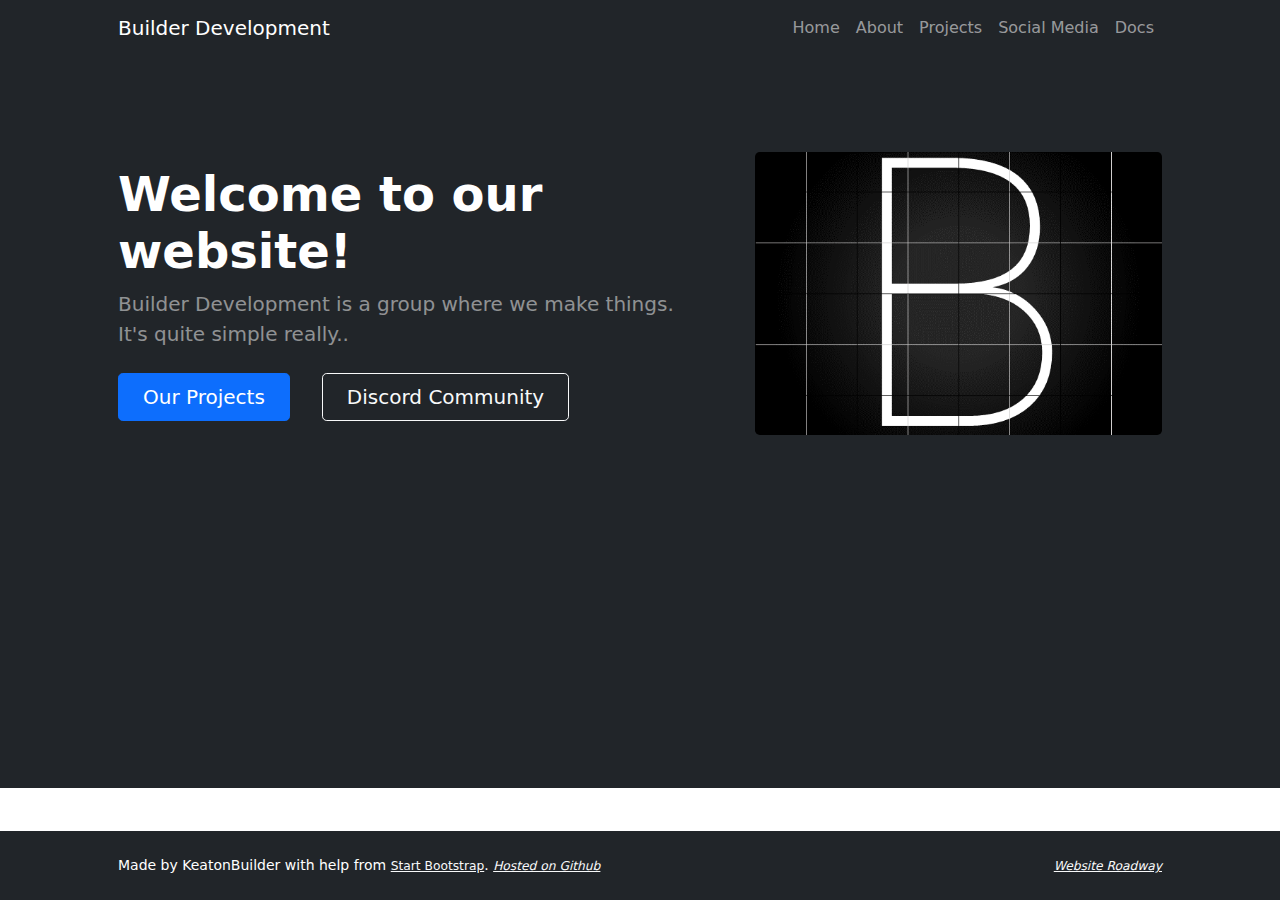
==== index.html @ 9dce8dc2 "Oh boy! So much change!" ====
<!DOCTYPE html>
<html lang="en">
    <head>
        <meta charset="utf-8" />
        <meta name="viewport" content="width=device-width, initial-scale=1, shrink-to-fit=no" />
        <meta name="description" content="" />
        <meta name="author" content="" />
        <title>Builder Development - Home</title>
        <!-- Favicon-->
        <link rel="icon" type="image/x-icon" href="assets/favicon.ico" />
        <!-- Bootstrap icons-->
        <link href="https://cdn.jsdelivr.net/npm/bootstrap-icons@1.5.0/font/bootstrap-icons.css" rel="stylesheet" />
        <!-- Core theme CSS (includes Bootstrap)-->
        <link href="css/styles.css" rel="stylesheet" />
    </head>
    <body class="d-flex flex-column h-100">
        <main class="flex-shrink-0">
            <!-- Navigation-->
            <nav class="navbar navbar-expand-lg navbar-dark bg-dark">
                <div class="container px-5">
                    <a class="navbar-brand" href="index.html">Builder Development</a>
                    <button class="navbar-toggler" type="button" data-bs-toggle="collapse" data-bs-target="#navbarSupportedContent" aria-controls="navbarSupportedContent" aria-expanded="false" aria-label="Toggle navigation"><span class="navbar-toggler-icon"></span></button>
                    <div class="collapse navbar-collapse" id="navbarSupportedContent">
                        <ul class="navbar-nav ms-auto mb-2 mb-lg-0">
                            <li class="nav-item"><a class="nav-link" href="index.html">Home</a></li>
                            <li class="nav-item"><a class="nav-link" href="about.html">About</a></li>
                            <li class="nav-item"><a class="nav-link" href="projects.html">Projects</a></li>
                            <li class="nav-item"><a class="nav-link" href="socials.html"> Social Media</a></li>
                            <li class="nav-item"><a class="nav-link" href="https://keaton-builder.gitbook.io/builder-development/">Docs</a></li>
                        </ul>
                    </div>
                </div>
            </nav>
            <!-- Header-->
            <header class="bg-dark py-5">
                <div class="container px-5">
                    <div class="row gx-5 align-items-center justify-content-center">
                        <div class="col-lg-8 col-xl-7 col-xxl-6">
                            <div class="my-5 text-center text-xl-start">
                                <h1 class="display-5 fw-bolder text-white mb-2">Welcome to our website!</h1>
                                <p class="lead fw-normal text-white-50 mb-4">Builder Development is a group where we make things. It's quite simple really..</p>
                                <div class="d-grid gap-3 d-sm-flex justify-content-sm-center justify-content-xl-start">
                                    <a class="btn btn-primary btn-lg px-4 me-sm-3" href="projects.html">Our Projects</a>
                                    <a class="btn btn-outline-light btn-lg px-4" href="https://discord.gg/QWWRSnJWrY">Discord Community</a>
                                </div>
                            </div>
                        </div>
                        <div class="col-xl-5 col-xxl-6 d-none d-xl-block text-center"><img class="img-fluid rounded-3 my-5" src="assets/logo-v2-600x400.png" alt="..." /></div>
                    </div>
                </div>
            </header>
        </main>
        <div class="bg-dark py-5">
            <h1 style="text-align: center;"class="display-5 fw-bolder mb-2">Hello!</h1>
        </div>
        <div class="bg-dark">
            <h1>Hi!</h1>
            <p>You found me!</p>
        </div>
        <!-- Footer-->
        <footer class="bg-dark py-4 mt-auto">
            <div class="container px-5">
                <div class="row align-items-center justify-content-between flex-column flex-sm-row">
                    <div class="col-auto"><div class="small m-0 text-white">Made by KeatonBuilder with help from <a class="link-light small" href="https://startbootstrap.com/">Start Bootstrap</a>. <a class="link-light small" href="https://github.com/builderdevelopment/bdevweb"><i>Hosted on Github</i></a></div></div>
                    <div class="col-auto"><div class="small m-0 text-white"><i><a class="link-light small" href="tree.html">Website Roadway</a></i></div></div>
                </div>
            </div>
        </footer>
        <!-- Bootstrap core JS-->
        <script src="https://cdn.jsdelivr.net/npm/bootstrap@5.1.3/dist/js/bootstrap.bundle.min.js"></script>
        <!-- Core theme JS-->
        <script src="js/scripts.js"></script>
    </body>
</html>
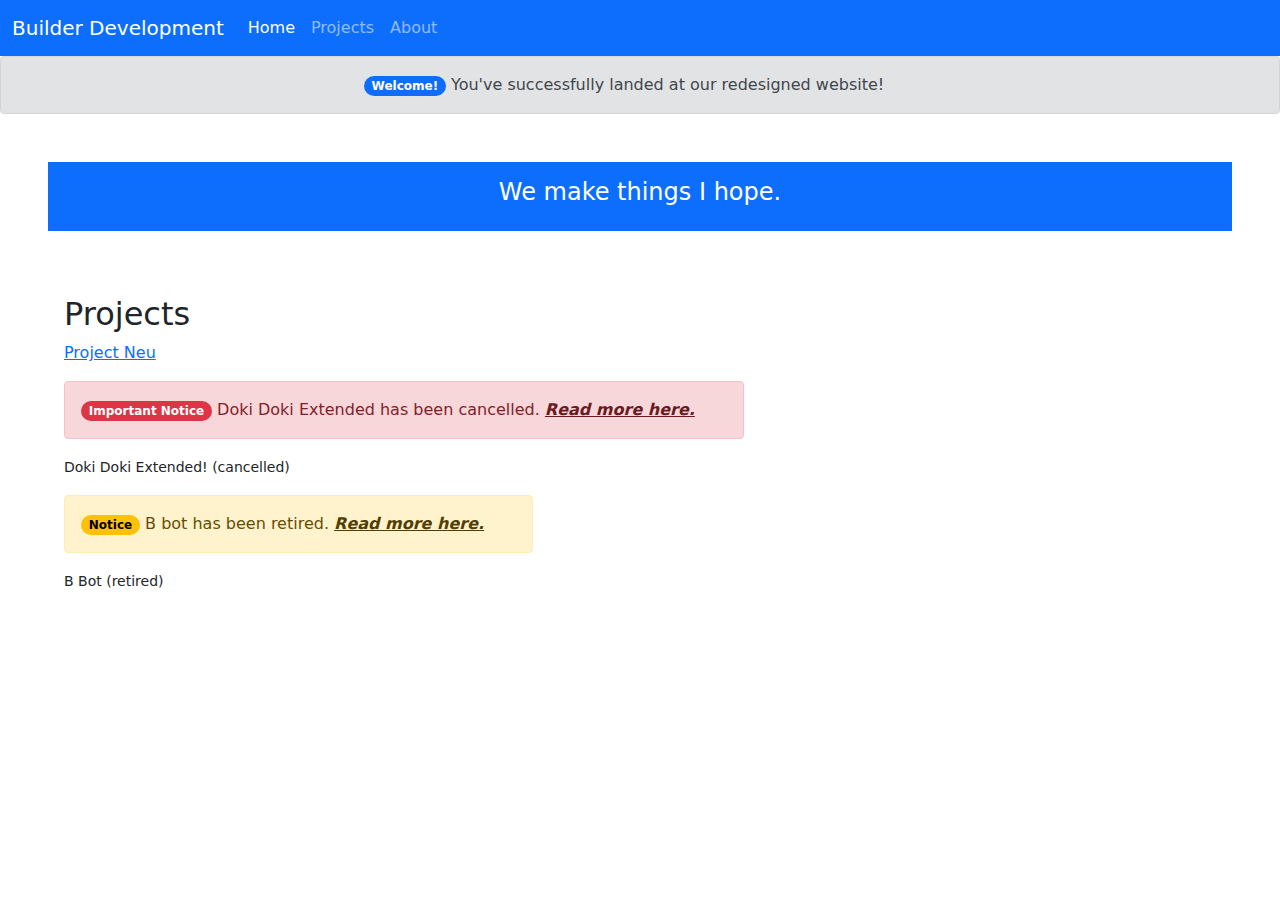
==== commit e4dd1c1c: "Move back to main branch" ====
--- a/index.html
+++ b/index.html
@@ -1,74 +1,59 @@
-<!DOCTYPE html>
-<html lang="en">
-    <head>
-        <meta charset="utf-8" />
-        <meta name="viewport" content="width=device-width, initial-scale=1, shrink-to-fit=no" />
-        <meta name="description" content="" />
-        <meta name="author" content="" />
-        <title>Builder Development - Home</title>
-        <!-- Favicon-->
-        <link rel="icon" type="image/x-icon" href="assets/favicon.ico" />
-        <!-- Bootstrap icons-->
-        <link href="https://cdn.jsdelivr.net/npm/bootstrap-icons@1.5.0/font/bootstrap-icons.css" rel="stylesheet" />
-        <!-- Core theme CSS (includes Bootstrap)-->
-        <link href="css/styles.css" rel="stylesheet" />
-    </head>
-    <body class="d-flex flex-column h-100">
-        <main class="flex-shrink-0">
-            <!-- Navigation-->
-            <nav class="navbar navbar-expand-lg navbar-dark bg-dark">
-                <div class="container px-5">
-                    <a class="navbar-brand" href="index.html">Builder Development</a>
-                    <button class="navbar-toggler" type="button" data-bs-toggle="collapse" data-bs-target="#navbarSupportedContent" aria-controls="navbarSupportedContent" aria-expanded="false" aria-label="Toggle navigation"><span class="navbar-toggler-icon"></span></button>
-                    <div class="collapse navbar-collapse" id="navbarSupportedContent">
-                        <ul class="navbar-nav ms-auto mb-2 mb-lg-0">
-                            <li class="nav-item"><a class="nav-link" href="index.html">Home</a></li>
-                            <li class="nav-item"><a class="nav-link" href="about.html">About</a></li>
-                            <li class="nav-item"><a class="nav-link" href="projects.html">Projects</a></li>
-                            <li class="nav-item"><a class="nav-link" href="socials.html"> Social Media</a></li>
-                            <li class="nav-item"><a class="nav-link" href="https://keaton-builder.gitbook.io/builder-development/">Docs</a></li>
-                        </ul>
-                    </div>
-                </div>
-            </nav>
-            <!-- Header-->
-            <header class="bg-dark py-5">
-                <div class="container px-5">
-                    <div class="row gx-5 align-items-center justify-content-center">
-                        <div class="col-lg-8 col-xl-7 col-xxl-6">
-                            <div class="my-5 text-center text-xl-start">
-                                <h1 class="display-5 fw-bolder text-white mb-2">Welcome to our website!</h1>
-                                <p class="lead fw-normal text-white-50 mb-4">Builder Development is a group where we make things. It's quite simple really..</p>
-                                <div class="d-grid gap-3 d-sm-flex justify-content-sm-center justify-content-xl-start">
-                                    <a class="btn btn-primary btn-lg px-4 me-sm-3" href="projects.html">Our Projects</a>
-                                    <a class="btn btn-outline-light btn-lg px-4" href="https://discord.gg/QWWRSnJWrY">Discord Community</a>
-                                </div>
-                            </div>
-                        </div>
-                        <div class="col-xl-5 col-xxl-6 d-none d-xl-block text-center"><img class="img-fluid rounded-3 my-5" src="assets/logo-v2-600x400.png" alt="..." /></div>
-                    </div>
-                </div>
-            </header>
-        </main>
-        <div class="bg-dark py-5">
-            <h1 style="text-align: center;"class="display-5 fw-bolder mb-2">Hello!</h1>
-        </div>
-        <div class="bg-dark">
-            <h1>Hi!</h1>
-            <p>You found me!</p>
-        </div>
-        <!-- Footer-->
-        <footer class="bg-dark py-4 mt-auto">
-            <div class="container px-5">
-                <div class="row align-items-center justify-content-between flex-column flex-sm-row">
-                    <div class="col-auto"><div class="small m-0 text-white">Made by KeatonBuilder with help from <a class="link-light small" href="https://startbootstrap.com/">Start Bootstrap</a>. <a class="link-light small" href="https://github.com/builderdevelopment/bdevweb"><i>Hosted on Github</i></a></div></div>
-                    <div class="col-auto"><div class="small m-0 text-white"><i><a class="link-light small" href="tree.html">Website Roadway</a></i></div></div>
-                </div>
-            </div>
-        </footer>
-        <!-- Bootstrap core JS-->
-        <script src="https://cdn.jsdelivr.net/npm/bootstrap@5.1.3/dist/js/bootstrap.bundle.min.js"></script>
-        <!-- Core theme JS-->
-        <script src="js/scripts.js"></script>
-    </body>
-</html>
+<!DOCTYPE html>
+<html>
+    <head>
+        <!-- Bootsrap theme from https://bootswatch.com/ -->
+        <link href="extra-files/sheet.css" rel="stylesheet">
+        <link rel="icon" type="image/x-icon" href="assets/Light BG, without grid.PNG">
+        <title>Home - Builder Development</title>
+    </head>
+    <nav class="navbar navbar-expand-lg navbar-dark bg-primary">
+        <div class="container-fluid">
+          <a class="navbar-brand" href="index.html">Builder Development</a>
+          <button class="navbar-toggler" type="button" data-bs-toggle="collapse" data-bs-target="#navbarColor01" aria-controls="navbarColor01" aria-expanded="false" aria-label="Toggle navigation">
+            <span class="navbar-toggler-icon"></span>
+          </button>
+      
+          <div class="collapse navbar-collapse" id="navbarColor01">
+            <ul class="navbar-nav me-auto">
+              <li class="nav-item">
+                <a class="nav-link active" href="index.html">Home
+                  <span class="visually-hidden">(current)</span>
+                </a>
+              </li>
+              <li class="nav-item">
+                <a class="nav-link" href="projects.html">Projects</a>
+              </li>
+              <li class="nav-item">
+                <a class="nav-link" href="about.html">About</a>
+              </li>
+            </ul>
+          </div>
+        </div>
+      </nav>
+      <div class="alert alert-dismissible alert-secondary" style="text-align: center;">
+        <span class="badge rounded-pill bg-primary">Welcome!</span>
+        You've successfully landed at our redesigned website!
+      </div>
+      <header>
+        <div class="text-white bg-primary m-5" style="text-align: center;">
+          <div class="card-body">
+            <h4 class="card-title">We make things I hope.</h4>
+          </div>
+      </header>
+      <main>
+        <div style="margin: 5%;">
+          <h2>Projects</h2>
+          <p><a href="projects.html#neu">Project Neu</a></p>
+          <div class="alert alert-dismissible alert-danger" style="text-align: left; max-width: fit-content;">
+            <span class="badge rounded-pill bg-danger">Important Notice</span>
+            Doki Doki Extended has been cancelled. <i><a href="projects.html#dde-cancellation" class="alert-link">Read more here.</a></i>
+          </div>
+          <p><small>Doki Doki Extended! (cancelled)</small></p>
+          <div class="alert alert-dismissible alert-warning" style="text-align: left; max-width: fit-content;">
+            <span class="badge rounded-pill bg-warning" style="color: black;">Notice</span>
+            B bot has been retired. <i><a href="projects.html#bbot-retirement" class="alert-link">Read more here.</a></i>
+          </div>
+          <p><small>B Bot (retired)</small></p>
+        </div>
+      </main>
+</html>--- a/extra-files/sheet.css
+++ b/extra-files/sheet.css
@@ -0,0 +1,11310 @@
+@charset "UTF-8";
+:root {
+  --bs-blue: #0d6efd;
+  --bs-indigo: #6610f2;
+  --bs-purple: #6f42c1;
+  --bs-pink: #d63384;
+  --bs-red: #dc3545;
+  --bs-orange: #fd7e14;
+  --bs-yellow: #ffc107;
+  --bs-green: #198754;
+  --bs-teal: #20c997;
+  --bs-cyan: #0dcaf0;
+  --bs-white: #fff;
+  --bs-gray: #6c757d;
+  --bs-gray-dark: #343a40;
+  --bs-gray-100: #f8f9fa;
+  --bs-gray-200: #e9ecef;
+  --bs-gray-300: #dee2e6;
+  --bs-gray-400: #ced4da;
+  --bs-gray-500: #adb5bd;
+  --bs-gray-600: #6c757d;
+  --bs-gray-700: #495057;
+  --bs-gray-800: #343a40;
+  --bs-gray-900: #212529;
+  --bs-primary: #0d6efd;
+  --bs-secondary: #6c757d;
+  --bs-success: #198754;
+  --bs-info: #0dcaf0;
+  --bs-warning: #ffc107;
+  --bs-danger: #dc3545;
+  --bs-light: #f8f9fa;
+  --bs-dark: #212529;
+  --bs-primary-rgb: 13, 110, 253;
+  --bs-secondary-rgb: 108, 117, 125;
+  --bs-success-rgb: 25, 135, 84;
+  --bs-info-rgb: 13, 202, 240;
+  --bs-warning-rgb: 255, 193, 7;
+  --bs-danger-rgb: 220, 53, 69;
+  --bs-light-rgb: 248, 249, 250;
+  --bs-dark-rgb: 33, 37, 41;
+  --bs-white-rgb: 255, 255, 255;
+  --bs-black-rgb: 0, 0, 0;
+  --bs-body-color-rgb: 33, 37, 41;
+  --bs-body-bg-rgb: 255, 255, 255;
+  --bs-font-sans-serif: system-ui, -apple-system, "Segoe UI", Roboto, "Helvetica Neue", Arial, "Noto Sans", "Liberation Sans", sans-serif, "Apple Color Emoji", "Segoe UI Emoji", "Segoe UI Symbol", "Noto Color Emoji";
+  --bs-font-monospace: SFMono-Regular, Menlo, Monaco, Consolas, "Liberation Mono", "Courier New", monospace;
+  --bs-gradient: linear-gradient(180deg, rgba(255, 255, 255, 0.15), rgba(255, 255, 255, 0));
+  --bs-body-font-family: var(--bs-font-sans-serif);
+  --bs-body-font-size: 1rem;
+  --bs-body-font-weight: 400;
+  --bs-body-line-height: 1.5;
+  --bs-body-color: #212529;
+  --bs-body-bg: #fff;
+  --bs-rbx: #00a2ff;
+}
+
+*,
+*::before,
+*::after {
+  box-sizing: border-box;
+}
+
+@media (prefers-reduced-motion: no-preference) {
+  :root {
+    scroll-behavior: smooth;
+  }
+}
+
+body {
+  margin: 0;
+  font-family: var(--bs-body-font-family);
+  font-size: var(--bs-body-font-size);
+  font-weight: var(--bs-body-font-weight);
+  line-height: var(--bs-body-line-height);
+  color: var(--bs-body-color);
+  text-align: var(--bs-body-text-align);
+  background-color: var(--bs-body-bg);
+  -webkit-text-size-adjust: 100%;
+  -webkit-tap-highlight-color: rgba(0, 0, 0, 0);
+}
+
+hr {
+  margin: 1rem 0;
+  color: inherit;
+  background-color: currentColor;
+  border: 0;
+  opacity: 0.25;
+}
+
+hr:not([size]) {
+  height: 1px;
+}
+
+h6, .h6, h5, .h5, h4, .h4, h3, .h3, h2, .h2, h1, .h1 {
+  margin-top: 0;
+  margin-bottom: 0.5rem;
+  font-weight: 500;
+  line-height: 1.2;
+}
+
+h1, .h1 {
+  font-size: calc(1.375rem + 1.5vw);
+}
+@media (min-width: 1200px) {
+  h1, .h1 {
+    font-size: 2.5rem;
+  }
+}
+
+h2, .h2 {
+  font-size: calc(1.325rem + 0.9vw);
+}
+@media (min-width: 1200px) {
+  h2, .h2 {
+    font-size: 2rem;
+  }
+}
+
+h3, .h3 {
+  font-size: calc(1.3rem + 0.6vw);
+}
+@media (min-width: 1200px) {
+  h3, .h3 {
+    font-size: 1.75rem;
+  }
+}
+
+h4, .h4 {
+  font-size: calc(1.275rem + 0.3vw);
+}
+@media (min-width: 1200px) {
+  h4, .h4 {
+    font-size: 1.5rem;
+  }
+}
+
+h5, .h5 {
+  font-size: 1.25rem;
+}
+
+h6, .h6 {
+  font-size: 1rem;
+}
+
+p {
+  margin-top: 0;
+  margin-bottom: 1rem;
+}
+
+abbr[title],
+abbr[data-bs-original-title] {
+  -webkit-text-decoration: underline dotted;
+          text-decoration: underline dotted;
+  cursor: help;
+  -webkit-text-decoration-skip-ink: none;
+          text-decoration-skip-ink: none;
+}
+
+address {
+  margin-bottom: 1rem;
+  font-style: normal;
+  line-height: inherit;
+}
+
+ol,
+ul {
+  padding-left: 2rem;
+}
+
+ol,
+ul,
+dl {
+  margin-top: 0;
+  margin-bottom: 1rem;
+}
+
+ol ol,
+ul ul,
+ol ul,
+ul ol {
+  margin-bottom: 0;
+}
+
+dt {
+  font-weight: 700;
+}
+
+dd {
+  margin-bottom: 0.5rem;
+  margin-left: 0;
+}
+
+blockquote {
+  margin: 0 0 1rem;
+}
+
+b,
+strong {
+  font-weight: bolder;
+}
+
+small, .small {
+  font-size: 0.875em;
+}
+
+mark, .mark {
+  padding: 0.2em;
+  background-color: #fcf8e3;
+}
+
+sub,
+sup {
+  position: relative;
+  font-size: 0.75em;
+  line-height: 0;
+  vertical-align: baseline;
+}
+
+sub {
+  bottom: -0.25em;
+}
+
+sup {
+  top: -0.5em;
+}
+
+a {
+  color: #0d6efd;
+  text-decoration: underline;
+}
+a:hover {
+  color: #0a58ca;
+}
+
+a:not([href]):not([class]), a:not([href]):not([class]):hover {
+  color: inherit;
+  text-decoration: none;
+}
+
+pre,
+code,
+kbd,
+samp {
+  font-family: var(--bs-font-monospace);
+  font-size: 1em;
+  direction: ltr /* rtl:ignore */;
+  unicode-bidi: bidi-override;
+}
+
+pre {
+  display: block;
+  margin-top: 0;
+  margin-bottom: 1rem;
+  overflow: auto;
+  font-size: 0.875em;
+}
+pre code {
+  font-size: inherit;
+  color: inherit;
+  word-break: normal;
+}
+
+code {
+  font-size: 0.875em;
+  color: #d63384;
+  word-wrap: break-word;
+}
+a > code {
+  color: inherit;
+}
+
+kbd {
+  padding: 0.2rem 0.4rem;
+  font-size: 0.875em;
+  color: #fff;
+  background-color: #212529;
+  border-radius: 0.2rem;
+}
+kbd kbd {
+  padding: 0;
+  font-size: 1em;
+  font-weight: 700;
+}
+
+figure {
+  margin: 0 0 1rem;
+}
+
+img,
+svg {
+  vertical-align: middle;
+}
+
+table {
+  caption-side: bottom;
+  border-collapse: collapse;
+}
+
+caption {
+  padding-top: 0.5rem;
+  padding-bottom: 0.5rem;
+  color: #6c757d;
+  text-align: left;
+}
+
+th {
+  text-align: inherit;
+  text-align: -webkit-match-parent;
+}
+
+thead,
+tbody,
+tfoot,
+tr,
+td,
+th {
+  border-color: inherit;
+  border-style: solid;
+  border-width: 0;
+}
+
+label {
+  display: inline-block;
+}
+
+button {
+  border-radius: 0;
+}
+
+button:focus:not(:focus-visible) {
+  outline: 0;
+}
+
+input,
+button,
+select,
+optgroup,
+textarea {
+  margin: 0;
+  font-family: inherit;
+  font-size: inherit;
+  line-height: inherit;
+}
+
+button,
+select {
+  text-transform: none;
+}
+
+[role=button] {
+  cursor: pointer;
+}
+
+select {
+  word-wrap: normal;
+}
+select:disabled {
+  opacity: 1;
+}
+
+[list]::-webkit-calendar-picker-indicator {
+  display: none;
+}
+
+button,
+[type=button],
+[type=reset],
+[type=submit] {
+  -webkit-appearance: button;
+}
+button:not(:disabled),
+[type=button]:not(:disabled),
+[type=reset]:not(:disabled),
+[type=submit]:not(:disabled) {
+  cursor: pointer;
+}
+
+::-moz-focus-inner {
+  padding: 0;
+  border-style: none;
+}
+
+textarea {
+  resize: vertical;
+}
+
+fieldset {
+  min-width: 0;
+  padding: 0;
+  margin: 0;
+  border: 0;
+}
+
+legend {
+  float: left;
+  width: 100%;
+  padding: 0;
+  margin-bottom: 0.5rem;
+  font-size: calc(1.275rem + 0.3vw);
+  line-height: inherit;
+}
+@media (min-width: 1200px) {
+  legend {
+    font-size: 1.5rem;
+  }
+}
+legend + * {
+  clear: left;
+}
+
+::-webkit-datetime-edit-fields-wrapper,
+::-webkit-datetime-edit-text,
+::-webkit-datetime-edit-minute,
+::-webkit-datetime-edit-hour-field,
+::-webkit-datetime-edit-day-field,
+::-webkit-datetime-edit-month-field,
+::-webkit-datetime-edit-year-field {
+  padding: 0;
+}
+
+::-webkit-inner-spin-button {
+  height: auto;
+}
+
+[type=search] {
+  outline-offset: -2px;
+  -webkit-appearance: textfield;
+}
+
+/* rtl:raw:
+[type="tel"],
+[type="url"],
+[type="email"],
+[type="number"] {
+  direction: ltr;
+}
+*/
+::-webkit-search-decoration {
+  -webkit-appearance: none;
+}
+
+::-webkit-color-swatch-wrapper {
+  padding: 0;
+}
+
+::-webkit-file-upload-button {
+  font: inherit;
+}
+
+::file-selector-button {
+  font: inherit;
+}
+
+::-webkit-file-upload-button {
+  font: inherit;
+  -webkit-appearance: button;
+}
+
+output {
+  display: inline-block;
+}
+
+iframe {
+  border: 0;
+}
+
+summary {
+  display: list-item;
+  cursor: pointer;
+}
+
+progress {
+  vertical-align: baseline;
+}
+
+[hidden] {
+  display: none !important;
+}
+
+.lead {
+  font-size: 1.25rem;
+  font-weight: 300;
+}
+
+.display-1 {
+  font-size: calc(1.625rem + 4.5vw);
+  font-weight: 300;
+  line-height: 1.2;
+}
+@media (min-width: 1200px) {
+  .display-1 {
+    font-size: 5rem;
+  }
+}
+
+.display-2 {
+  font-size: calc(1.575rem + 3.9vw);
+  font-weight: 300;
+  line-height: 1.2;
+}
+@media (min-width: 1200px) {
+  .display-2 {
+    font-size: 4.5rem;
+  }
+}
+
+.display-3 {
+  font-size: calc(1.525rem + 3.3vw);
+  font-weight: 300;
+  line-height: 1.2;
+}
+@media (min-width: 1200px) {
+  .display-3 {
+    font-size: 4rem;
+  }
+}
+
+.display-4 {
+  font-size: calc(1.475rem + 2.7vw);
+  font-weight: 300;
+  line-height: 1.2;
+}
+@media (min-width: 1200px) {
+  .display-4 {
+    font-size: 3.5rem;
+  }
+}
+
+.display-5 {
+  font-size: calc(1.425rem + 2.1vw);
+  font-weight: 300;
+  line-height: 1.2;
+}
+@media (min-width: 1200px) {
+  .display-5 {
+    font-size: 3rem;
+  }
+}
+
+.display-6 {
+  font-size: calc(1.375rem + 1.5vw);
+  font-weight: 300;
+  line-height: 1.2;
+}
+@media (min-width: 1200px) {
+  .display-6 {
+    font-size: 2.5rem;
+  }
+}
+
+.list-unstyled {
+  padding-left: 0;
+  list-style: none;
+}
+
+.list-inline {
+  padding-left: 0;
+  list-style: none;
+}
+
+.list-inline-item {
+  display: inline-block;
+}
+.list-inline-item:not(:last-child) {
+  margin-right: 0.5rem;
+}
+
+.initialism {
+  font-size: 0.875em;
+  text-transform: uppercase;
+}
+
+.blockquote {
+  margin-bottom: 1rem;
+  font-size: 1.25rem;
+}
+.blockquote > :last-child {
+  margin-bottom: 0;
+}
+
+.blockquote-footer {
+  margin-top: -1rem;
+  margin-bottom: 1rem;
+  font-size: 0.875em;
+  color: #6c757d;
+}
+.blockquote-footer::before {
+  content: "— ";
+}
+
+.img-fluid {
+  max-width: 100%;
+  height: auto;
+}
+
+.img-thumbnail {
+  padding: 0.25rem;
+  background-color: #fff;
+  border: 1px solid #dee2e6;
+  border-radius: 0.25rem;
+  max-width: 100%;
+  height: auto;
+}
+
+.figure {
+  display: inline-block;
+}
+
+.figure-img {
+  margin-bottom: 0.5rem;
+  line-height: 1;
+}
+
+.figure-caption {
+  font-size: 0.875em;
+  color: #6c757d;
+}
+
+.container,
+.container-fluid,
+.container-xxl,
+.container-xl,
+.container-lg,
+.container-md,
+.container-sm {
+  width: 100%;
+  padding-right: var(--bs-gutter-x, 0.75rem);
+  padding-left: var(--bs-gutter-x, 0.75rem);
+  margin-right: auto;
+  margin-left: auto;
+}
+
+@media (min-width: 576px) {
+  .container-sm, .container {
+    max-width: 540px;
+  }
+}
+@media (min-width: 768px) {
+  .container-md, .container-sm, .container {
+    max-width: 720px;
+  }
+}
+@media (min-width: 992px) {
+  .container-lg, .container-md, .container-sm, .container {
+    max-width: 960px;
+  }
+}
+@media (min-width: 1200px) {
+  .container-xl, .container-lg, .container-md, .container-sm, .container {
+    max-width: 1140px;
+  }
+}
+@media (min-width: 1400px) {
+  .container-xxl, .container-xl, .container-lg, .container-md, .container-sm, .container {
+    max-width: 1320px;
+  }
+}
+.row {
+  --bs-gutter-x: 1.5rem;
+  --bs-gutter-y: 0;
+  display: flex;
+  flex-wrap: wrap;
+  margin-top: calc(-1 * var(--bs-gutter-y));
+  margin-right: calc(-0.5 * var(--bs-gutter-x));
+  margin-left: calc(-0.5 * var(--bs-gutter-x));
+}
+.row > * {
+  flex-shrink: 0;
+  width: 100%;
+  max-width: 100%;
+  padding-right: calc(var(--bs-gutter-x) * 0.5);
+  padding-left: calc(var(--bs-gutter-x) * 0.5);
+  margin-top: var(--bs-gutter-y);
+}
+
+.col {
+  flex: 1 0 0%;
+}
+
+.row-cols-auto > * {
+  flex: 0 0 auto;
+  width: auto;
+}
+
+.row-cols-1 > * {
+  flex: 0 0 auto;
+  width: 100%;
+}
+
+.row-cols-2 > * {
+  flex: 0 0 auto;
+  width: 50%;
+}
+
+.row-cols-3 > * {
+  flex: 0 0 auto;
+  width: 33.3333333333%;
+}
+
+.row-cols-4 > * {
+  flex: 0 0 auto;
+  width: 25%;
+}
+
+.row-cols-5 > * {
+  flex: 0 0 auto;
+  width: 20%;
+}
+
+.row-cols-6 > * {
+  flex: 0 0 auto;
+  width: 16.6666666667%;
+}
+
+.col-auto {
+  flex: 0 0 auto;
+  width: auto;
+}
+
+.col-1 {
+  flex: 0 0 auto;
+  width: 8.33333333%;
+}
+
+.col-2 {
+  flex: 0 0 auto;
+  width: 16.66666667%;
+}
+
+.col-3 {
+  flex: 0 0 auto;
+  width: 25%;
+}
+
+.col-4 {
+  flex: 0 0 auto;
+  width: 33.33333333%;
+}
+
+.col-5 {
+  flex: 0 0 auto;
+  width: 41.66666667%;
+}
+
+.col-6 {
+  flex: 0 0 auto;
+  width: 50%;
+}
+
+.col-7 {
+  flex: 0 0 auto;
+  width: 58.33333333%;
+}
+
+.col-8 {
+  flex: 0 0 auto;
+  width: 66.66666667%;
+}
+
+.col-9 {
+  flex: 0 0 auto;
+  width: 75%;
+}
+
+.col-10 {
+  flex: 0 0 auto;
+  width: 83.33333333%;
+}
+
+.col-11 {
+  flex: 0 0 auto;
+  width: 91.66666667%;
+}
+
+.col-12 {
+  flex: 0 0 auto;
+  width: 100%;
+}
+
+.offset-1 {
+  margin-left: 8.33333333%;
+}
+
+.offset-2 {
+  margin-left: 16.66666667%;
+}
+
+.offset-3 {
+  margin-left: 25%;
+}
+
+.offset-4 {
+  margin-left: 33.33333333%;
+}
+
+.offset-5 {
+  margin-left: 41.66666667%;
+}
+
+.offset-6 {
+  margin-left: 50%;
+}
+
+.offset-7 {
+  margin-left: 58.33333333%;
+}
+
+.offset-8 {
+  margin-left: 66.66666667%;
+}
+
+.offset-9 {
+  margin-left: 75%;
+}
+
+.offset-10 {
+  margin-left: 83.33333333%;
+}
+
+.offset-11 {
+  margin-left: 91.66666667%;
+}
+
+.g-0,
+.gx-0 {
+  --bs-gutter-x: 0;
+}
+
+.g-0,
+.gy-0 {
+  --bs-gutter-y: 0;
+}
+
+.g-1,
+.gx-1 {
+  --bs-gutter-x: 0.25rem;
+}
+
+.g-1,
+.gy-1 {
+  --bs-gutter-y: 0.25rem;
+}
+
+.g-2,
+.gx-2 {
+  --bs-gutter-x: 0.5rem;
+}
+
+.g-2,
+.gy-2 {
+  --bs-gutter-y: 0.5rem;
+}
+
+.g-3,
+.gx-3 {
+  --bs-gutter-x: 1rem;
+}
+
+.g-3,
+.gy-3 {
+  --bs-gutter-y: 1rem;
+}
+
+.g-4,
+.gx-4 {
+  --bs-gutter-x: 1.5rem;
+}
+
+.g-4,
+.gy-4 {
+  --bs-gutter-y: 1.5rem;
+}
+
+.g-5,
+.gx-5 {
+  --bs-gutter-x: 3rem;
+}
+
+.g-5,
+.gy-5 {
+  --bs-gutter-y: 3rem;
+}
+
+@media (min-width: 576px) {
+  .col-sm {
+    flex: 1 0 0%;
+  }
+
+  .row-cols-sm-auto > * {
+    flex: 0 0 auto;
+    width: auto;
+  }
+
+  .row-cols-sm-1 > * {
+    flex: 0 0 auto;
+    width: 100%;
+  }
+
+  .row-cols-sm-2 > * {
+    flex: 0 0 auto;
+    width: 50%;
+  }
+
+  .row-cols-sm-3 > * {
+    flex: 0 0 auto;
+    width: 33.3333333333%;
+  }
+
+  .row-cols-sm-4 > * {
+    flex: 0 0 auto;
+    width: 25%;
+  }
+
+  .row-cols-sm-5 > * {
+    flex: 0 0 auto;
+    width: 20%;
+  }
+
+  .row-cols-sm-6 > * {
+    flex: 0 0 auto;
+    width: 16.6666666667%;
+  }
+
+  .col-sm-auto {
+    flex: 0 0 auto;
+    width: auto;
+  }
+
+  .col-sm-1 {
+    flex: 0 0 auto;
+    width: 8.33333333%;
+  }
+
+  .col-sm-2 {
+    flex: 0 0 auto;
+    width: 16.66666667%;
+  }
+
+  .col-sm-3 {
+    flex: 0 0 auto;
+    width: 25%;
+  }
+
+  .col-sm-4 {
+    flex: 0 0 auto;
+    width: 33.33333333%;
+  }
+
+  .col-sm-5 {
+    flex: 0 0 auto;
+    width: 41.66666667%;
+  }
+
+  .col-sm-6 {
+    flex: 0 0 auto;
+    width: 50%;
+  }
+
+  .col-sm-7 {
+    flex: 0 0 auto;
+    width: 58.33333333%;
+  }
+
+  .col-sm-8 {
+    flex: 0 0 auto;
+    width: 66.66666667%;
+  }
+
+  .col-sm-9 {
+    flex: 0 0 auto;
+    width: 75%;
+  }
+
+  .col-sm-10 {
+    flex: 0 0 auto;
+    width: 83.33333333%;
+  }
+
+  .col-sm-11 {
+    flex: 0 0 auto;
+    width: 91.66666667%;
+  }
+
+  .col-sm-12 {
+    flex: 0 0 auto;
+    width: 100%;
+  }
+
+  .offset-sm-0 {
+    margin-left: 0;
+  }
+
+  .offset-sm-1 {
+    margin-left: 8.33333333%;
+  }
+
+  .offset-sm-2 {
+    margin-left: 16.66666667%;
+  }
+
+  .offset-sm-3 {
+    margin-left: 25%;
+  }
+
+  .offset-sm-4 {
+    margin-left: 33.33333333%;
+  }
+
+  .offset-sm-5 {
+    margin-left: 41.66666667%;
+  }
+
+  .offset-sm-6 {
+    margin-left: 50%;
+  }
+
+  .offset-sm-7 {
+    margin-left: 58.33333333%;
+  }
+
+  .offset-sm-8 {
+    margin-left: 66.66666667%;
+  }
+
+  .offset-sm-9 {
+    margin-left: 75%;
+  }
+
+  .offset-sm-10 {
+    margin-left: 83.33333333%;
+  }
+
+  .offset-sm-11 {
+    margin-left: 91.66666667%;
+  }
+
+  .g-sm-0,
+.gx-sm-0 {
+    --bs-gutter-x: 0;
+  }
+
+  .g-sm-0,
+.gy-sm-0 {
+    --bs-gutter-y: 0;
+  }
+
+  .g-sm-1,
+.gx-sm-1 {
+    --bs-gutter-x: 0.25rem;
+  }
+
+  .g-sm-1,
+.gy-sm-1 {
+    --bs-gutter-y: 0.25rem;
+  }
+
+  .g-sm-2,
+.gx-sm-2 {
+    --bs-gutter-x: 0.5rem;
+  }
+
+  .g-sm-2,
+.gy-sm-2 {
+    --bs-gutter-y: 0.5rem;
+  }
+
+  .g-sm-3,
+.gx-sm-3 {
+    --bs-gutter-x: 1rem;
+  }
+
+  .g-sm-3,
+.gy-sm-3 {
+    --bs-gutter-y: 1rem;
+  }
+
+  .g-sm-4,
+.gx-sm-4 {
+    --bs-gutter-x: 1.5rem;
+  }
+
+  .g-sm-4,
+.gy-sm-4 {
+    --bs-gutter-y: 1.5rem;
+  }
+
+  .g-sm-5,
+.gx-sm-5 {
+    --bs-gutter-x: 3rem;
+  }
+
+  .g-sm-5,
+.gy-sm-5 {
+    --bs-gutter-y: 3rem;
+  }
+}
+@media (min-width: 768px) {
+  .col-md {
+    flex: 1 0 0%;
+  }
+
+  .row-cols-md-auto > * {
+    flex: 0 0 auto;
+    width: auto;
+  }
+
+  .row-cols-md-1 > * {
+    flex: 0 0 auto;
+    width: 100%;
+  }
+
+  .row-cols-md-2 > * {
+    flex: 0 0 auto;
+    width: 50%;
+  }
+
+  .row-cols-md-3 > * {
+    flex: 0 0 auto;
+    width: 33.3333333333%;
+  }
+
+  .row-cols-md-4 > * {
+    flex: 0 0 auto;
+    width: 25%;
+  }
+
+  .row-cols-md-5 > * {
+    flex: 0 0 auto;
+    width: 20%;
+  }
+
+  .row-cols-md-6 > * {
+    flex: 0 0 auto;
+    width: 16.6666666667%;
+  }
+
+  .col-md-auto {
+    flex: 0 0 auto;
+    width: auto;
+  }
+
+  .col-md-1 {
+    flex: 0 0 auto;
+    width: 8.33333333%;
+  }
+
+  .col-md-2 {
+    flex: 0 0 auto;
+    width: 16.66666667%;
+  }
+
+  .col-md-3 {
+    flex: 0 0 auto;
+    width: 25%;
+  }
+
+  .col-md-4 {
+    flex: 0 0 auto;
+    width: 33.33333333%;
+  }
+
+  .col-md-5 {
+    flex: 0 0 auto;
+    width: 41.66666667%;
+  }
+
+  .col-md-6 {
+    flex: 0 0 auto;
+    width: 50%;
+  }
+
+  .col-md-7 {
+    flex: 0 0 auto;
+    width: 58.33333333%;
+  }
+
+  .col-md-8 {
+    flex: 0 0 auto;
+    width: 66.66666667%;
+  }
+
+  .col-md-9 {
+    flex: 0 0 auto;
+    width: 75%;
+  }
+
+  .col-md-10 {
+    flex: 0 0 auto;
+    width: 83.33333333%;
+  }
+
+  .col-md-11 {
+    flex: 0 0 auto;
+    width: 91.66666667%;
+  }
+
+  .col-md-12 {
+    flex: 0 0 auto;
+    width: 100%;
+  }
+
+  .offset-md-0 {
+    margin-left: 0;
+  }
+
+  .offset-md-1 {
+    margin-left: 8.33333333%;
+  }
+
+  .offset-md-2 {
+    margin-left: 16.66666667%;
+  }
+
+  .offset-md-3 {
+    margin-left: 25%;
+  }
+
+  .offset-md-4 {
+    margin-left: 33.33333333%;
+  }
+
+  .offset-md-5 {
+    margin-left: 41.66666667%;
+  }
+
+  .offset-md-6 {
+    margin-left: 50%;
+  }
+
+  .offset-md-7 {
+    margin-left: 58.33333333%;
+  }
+
+  .offset-md-8 {
+    margin-left: 66.66666667%;
+  }
+
+  .offset-md-9 {
+    margin-left: 75%;
+  }
+
+  .offset-md-10 {
+    margin-left: 83.33333333%;
+  }
+
+  .offset-md-11 {
+    margin-left: 91.66666667%;
+  }
+
+  .g-md-0,
+.gx-md-0 {
+    --bs-gutter-x: 0;
+  }
+
+  .g-md-0,
+.gy-md-0 {
+    --bs-gutter-y: 0;
+  }
+
+  .g-md-1,
+.gx-md-1 {
+    --bs-gutter-x: 0.25rem;
+  }
+
+  .g-md-1,
+.gy-md-1 {
+    --bs-gutter-y: 0.25rem;
+  }
+
+  .g-md-2,
+.gx-md-2 {
+    --bs-gutter-x: 0.5rem;
+  }
+
+  .g-md-2,
+.gy-md-2 {
+    --bs-gutter-y: 0.5rem;
+  }
+
+  .g-md-3,
+.gx-md-3 {
+    --bs-gutter-x: 1rem;
+  }
+
+  .g-md-3,
+.gy-md-3 {
+    --bs-gutter-y: 1rem;
+  }
+
+  .g-md-4,
+.gx-md-4 {
+    --bs-gutter-x: 1.5rem;
+  }
+
+  .g-md-4,
+.gy-md-4 {
+    --bs-gutter-y: 1.5rem;
+  }
+
+  .g-md-5,
+.gx-md-5 {
+    --bs-gutter-x: 3rem;
+  }
+
+  .g-md-5,
+.gy-md-5 {
+    --bs-gutter-y: 3rem;
+  }
+}
+@media (min-width: 992px) {
+  .col-lg {
+    flex: 1 0 0%;
+  }
+
+  .row-cols-lg-auto > * {
+    flex: 0 0 auto;
+    width: auto;
+  }
+
+  .row-cols-lg-1 > * {
+    flex: 0 0 auto;
+    width: 100%;
+  }
+
+  .row-cols-lg-2 > * {
+    flex: 0 0 auto;
+    width: 50%;
+  }
+
+  .row-cols-lg-3 > * {
+    flex: 0 0 auto;
+    width: 33.3333333333%;
+  }
+
+  .row-cols-lg-4 > * {
+    flex: 0 0 auto;
+    width: 25%;
+  }
+
+  .row-cols-lg-5 > * {
+    flex: 0 0 auto;
+    width: 20%;
+  }
+
+  .row-cols-lg-6 > * {
+    flex: 0 0 auto;
+    width: 16.6666666667%;
+  }
+
+  .col-lg-auto {
+    flex: 0 0 auto;
+    width: auto;
+  }
+
+  .col-lg-1 {
+    flex: 0 0 auto;
+    width: 8.33333333%;
+  }
+
+  .col-lg-2 {
+    flex: 0 0 auto;
+    width: 16.66666667%;
+  }
+
+  .col-lg-3 {
+    flex: 0 0 auto;
+    width: 25%;
+  }
+
+  .col-lg-4 {
+    flex: 0 0 auto;
+    width: 33.33333333%;
+  }
+
+  .col-lg-5 {
+    flex: 0 0 auto;
+    width: 41.66666667%;
+  }
+
+  .col-lg-6 {
+    flex: 0 0 auto;
+    width: 50%;
+  }
+
+  .col-lg-7 {
+    flex: 0 0 auto;
+    width: 58.33333333%;
+  }
+
+  .col-lg-8 {
+    flex: 0 0 auto;
+    width: 66.66666667%;
+  }
+
+  .col-lg-9 {
+    flex: 0 0 auto;
+    width: 75%;
+  }
+
+  .col-lg-10 {
+    flex: 0 0 auto;
+    width: 83.33333333%;
+  }
+
+  .col-lg-11 {
+    flex: 0 0 auto;
+    width: 91.66666667%;
+  }
+
+  .col-lg-12 {
+    flex: 0 0 auto;
+    width: 100%;
+  }
+
+  .offset-lg-0 {
+    margin-left: 0;
+  }
+
+  .offset-lg-1 {
+    margin-left: 8.33333333%;
+  }
+
+  .offset-lg-2 {
+    margin-left: 16.66666667%;
+  }
+
+  .offset-lg-3 {
+    margin-left: 25%;
+  }
+
+  .offset-lg-4 {
+    margin-left: 33.33333333%;
+  }
+
+  .offset-lg-5 {
+    margin-left: 41.66666667%;
+  }
+
+  .offset-lg-6 {
+    margin-left: 50%;
+  }
+
+  .offset-lg-7 {
+    margin-left: 58.33333333%;
+  }
+
+  .offset-lg-8 {
+    margin-left: 66.66666667%;
+  }
+
+  .offset-lg-9 {
+    margin-left: 75%;
+  }
+
+  .offset-lg-10 {
+    margin-left: 83.33333333%;
+  }
+
+  .offset-lg-11 {
+    margin-left: 91.66666667%;
+  }
+
+  .g-lg-0,
+.gx-lg-0 {
+    --bs-gutter-x: 0;
+  }
+
+  .g-lg-0,
+.gy-lg-0 {
+    --bs-gutter-y: 0;
+  }
+
+  .g-lg-1,
+.gx-lg-1 {
+    --bs-gutter-x: 0.25rem;
+  }
+
+  .g-lg-1,
+.gy-lg-1 {
+    --bs-gutter-y: 0.25rem;
+  }
+
+  .g-lg-2,
+.gx-lg-2 {
+    --bs-gutter-x: 0.5rem;
+  }
+
+  .g-lg-2,
+.gy-lg-2 {
+    --bs-gutter-y: 0.5rem;
+  }
+
+  .g-lg-3,
+.gx-lg-3 {
+    --bs-gutter-x: 1rem;
+  }
+
+  .g-lg-3,
+.gy-lg-3 {
+    --bs-gutter-y: 1rem;
+  }
+
+  .g-lg-4,
+.gx-lg-4 {
+    --bs-gutter-x: 1.5rem;
+  }
+
+  .g-lg-4,
+.gy-lg-4 {
+    --bs-gutter-y: 1.5rem;
+  }
+
+  .g-lg-5,
+.gx-lg-5 {
+    --bs-gutter-x: 3rem;
+  }
+
+  .g-lg-5,
+.gy-lg-5 {
+    --bs-gutter-y: 3rem;
+  }
+}
+@media (min-width: 1200px) {
+  .col-xl {
+    flex: 1 0 0%;
+  }
+
+  .row-cols-xl-auto > * {
+    flex: 0 0 auto;
+    width: auto;
+  }
+
+  .row-cols-xl-1 > * {
+    flex: 0 0 auto;
+    width: 100%;
+  }
+
+  .row-cols-xl-2 > * {
+    flex: 0 0 auto;
+    width: 50%;
+  }
+
+  .row-cols-xl-3 > * {
+    flex: 0 0 auto;
+    width: 33.3333333333%;
+  }
+
+  .row-cols-xl-4 > * {
+    flex: 0 0 auto;
+    width: 25%;
+  }
+
+  .row-cols-xl-5 > * {
+    flex: 0 0 auto;
+    width: 20%;
+  }
+
+  .row-cols-xl-6 > * {
+    flex: 0 0 auto;
+    width: 16.6666666667%;
+  }
+
+  .col-xl-auto {
+    flex: 0 0 auto;
+    width: auto;
+  }
+
+  .col-xl-1 {
+    flex: 0 0 auto;
+    width: 8.33333333%;
+  }
+
+  .col-xl-2 {
+    flex: 0 0 auto;
+    width: 16.66666667%;
+  }
+
+  .col-xl-3 {
+    flex: 0 0 auto;
+    width: 25%;
+  }
+
+  .col-xl-4 {
+    flex: 0 0 auto;
+    width: 33.33333333%;
+  }
+
+  .col-xl-5 {
+    flex: 0 0 auto;
+    width: 41.66666667%;
+  }
+
+  .col-xl-6 {
+    flex: 0 0 auto;
+    width: 50%;
+  }
+
+  .col-xl-7 {
+    flex: 0 0 auto;
+    width: 58.33333333%;
+  }
+
+  .col-xl-8 {
+    flex: 0 0 auto;
+    width: 66.66666667%;
+  }
+
+  .col-xl-9 {
+    flex: 0 0 auto;
+    width: 75%;
+  }
+
+  .col-xl-10 {
+    flex: 0 0 auto;
+    width: 83.33333333%;
+  }
+
+  .col-xl-11 {
+    flex: 0 0 auto;
+    width: 91.66666667%;
+  }
+
+  .col-xl-12 {
+    flex: 0 0 auto;
+    width: 100%;
+  }
+
+  .offset-xl-0 {
+    margin-left: 0;
+  }
+
+  .offset-xl-1 {
+    margin-left: 8.33333333%;
+  }
+
+  .offset-xl-2 {
+    margin-left: 16.66666667%;
+  }
+
+  .offset-xl-3 {
+    margin-left: 25%;
+  }
+
+  .offset-xl-4 {
+    margin-left: 33.33333333%;
+  }
+
+  .offset-xl-5 {
+    margin-left: 41.66666667%;
+  }
+
+  .offset-xl-6 {
+    margin-left: 50%;
+  }
+
+  .offset-xl-7 {
+    margin-left: 58.33333333%;
+  }
+
+  .offset-xl-8 {
+    margin-left: 66.66666667%;
+  }
+
+  .offset-xl-9 {
+    margin-left: 75%;
+  }
+
+  .offset-xl-10 {
+    margin-left: 83.33333333%;
+  }
+
+  .offset-xl-11 {
+    margin-left: 91.66666667%;
+  }
+
+  .g-xl-0,
+.gx-xl-0 {
+    --bs-gutter-x: 0;
+  }
+
+  .g-xl-0,
+.gy-xl-0 {
+    --bs-gutter-y: 0;
+  }
+
+  .g-xl-1,
+.gx-xl-1 {
+    --bs-gutter-x: 0.25rem;
+  }
+
+  .g-xl-1,
+.gy-xl-1 {
+    --bs-gutter-y: 0.25rem;
+  }
+
+  .g-xl-2,
+.gx-xl-2 {
+    --bs-gutter-x: 0.5rem;
+  }
+
+  .g-xl-2,
+.gy-xl-2 {
+    --bs-gutter-y: 0.5rem;
+  }
+
+  .g-xl-3,
+.gx-xl-3 {
+    --bs-gutter-x: 1rem;
+  }
+
+  .g-xl-3,
+.gy-xl-3 {
+    --bs-gutter-y: 1rem;
+  }
+
+  .g-xl-4,
+.gx-xl-4 {
+    --bs-gutter-x: 1.5rem;
+  }
+
+  .g-xl-4,
+.gy-xl-4 {
+    --bs-gutter-y: 1.5rem;
+  }
+
+  .g-xl-5,
+.gx-xl-5 {
+    --bs-gutter-x: 3rem;
+  }
+
+  .g-xl-5,
+.gy-xl-5 {
+    --bs-gutter-y: 3rem;
+  }
+}
+@media (min-width: 1400px) {
+  .col-xxl {
+    flex: 1 0 0%;
+  }
+
+  .row-cols-xxl-auto > * {
+    flex: 0 0 auto;
+    width: auto;
+  }
+
+  .row-cols-xxl-1 > * {
+    flex: 0 0 auto;
+    width: 100%;
+  }
+
+  .row-cols-xxl-2 > * {
+    flex: 0 0 auto;
+    width: 50%;
+  }
+
+  .row-cols-xxl-3 > * {
+    flex: 0 0 auto;
+    width: 33.3333333333%;
+  }
+
+  .row-cols-xxl-4 > * {
+    flex: 0 0 auto;
+    width: 25%;
+  }
+
+  .row-cols-xxl-5 > * {
+    flex: 0 0 auto;
+    width: 20%;
+  }
+
+  .row-cols-xxl-6 > * {
+    flex: 0 0 auto;
+    width: 16.6666666667%;
+  }
+
+  .col-xxl-auto {
+    flex: 0 0 auto;
+    width: auto;
+  }
+
+  .col-xxl-1 {
+    flex: 0 0 auto;
+    width: 8.33333333%;
+  }
+
+  .col-xxl-2 {
+    flex: 0 0 auto;
+    width: 16.66666667%;
+  }
+
+  .col-xxl-3 {
+    flex: 0 0 auto;
+    width: 25%;
+  }
+
+  .col-xxl-4 {
+    flex: 0 0 auto;
+    width: 33.33333333%;
+  }
+
+  .col-xxl-5 {
+    flex: 0 0 auto;
+    width: 41.66666667%;
+  }
+
+  .col-xxl-6 {
+    flex: 0 0 auto;
+    width: 50%;
+  }
+
+  .col-xxl-7 {
+    flex: 0 0 auto;
+    width: 58.33333333%;
+  }
+
+  .col-xxl-8 {
+    flex: 0 0 auto;
+    width: 66.66666667%;
+  }
+
+  .col-xxl-9 {
+    flex: 0 0 auto;
+    width: 75%;
+  }
+
+  .col-xxl-10 {
+    flex: 0 0 auto;
+    width: 83.33333333%;
+  }
+
+  .col-xxl-11 {
+    flex: 0 0 auto;
+    width: 91.66666667%;
+  }
+
+  .col-xxl-12 {
+    flex: 0 0 auto;
+    width: 100%;
+  }
+
+  .offset-xxl-0 {
+    margin-left: 0;
+  }
+
+  .offset-xxl-1 {
+    margin-left: 8.33333333%;
+  }
+
+  .offset-xxl-2 {
+    margin-left: 16.66666667%;
+  }
+
+  .offset-xxl-3 {
+    margin-left: 25%;
+  }
+
+  .offset-xxl-4 {
+    margin-left: 33.33333333%;
+  }
+
+  .offset-xxl-5 {
+    margin-left: 41.66666667%;
+  }
+
+  .offset-xxl-6 {
+    margin-left: 50%;
+  }
+
+  .offset-xxl-7 {
+    margin-left: 58.33333333%;
+  }
+
+  .offset-xxl-8 {
+    margin-left: 66.66666667%;
+  }
+
+  .offset-xxl-9 {
+    margin-left: 75%;
+  }
+
+  .offset-xxl-10 {
+    margin-left: 83.33333333%;
+  }
+
+  .offset-xxl-11 {
+    margin-left: 91.66666667%;
+  }
+
+  .g-xxl-0,
+.gx-xxl-0 {
+    --bs-gutter-x: 0;
+  }
+
+  .g-xxl-0,
+.gy-xxl-0 {
+    --bs-gutter-y: 0;
+  }
+
+  .g-xxl-1,
+.gx-xxl-1 {
+    --bs-gutter-x: 0.25rem;
+  }
+
+  .g-xxl-1,
+.gy-xxl-1 {
+    --bs-gutter-y: 0.25rem;
+  }
+
+  .g-xxl-2,
+.gx-xxl-2 {
+    --bs-gutter-x: 0.5rem;
+  }
+
+  .g-xxl-2,
+.gy-xxl-2 {
+    --bs-gutter-y: 0.5rem;
+  }
+
+  .g-xxl-3,
+.gx-xxl-3 {
+    --bs-gutter-x: 1rem;
+  }
+
+  .g-xxl-3,
+.gy-xxl-3 {
+    --bs-gutter-y: 1rem;
+  }
+
+  .g-xxl-4,
+.gx-xxl-4 {
+    --bs-gutter-x: 1.5rem;
+  }
+
+  .g-xxl-4,
+.gy-xxl-4 {
+    --bs-gutter-y: 1.5rem;
+  }
+
+  .g-xxl-5,
+.gx-xxl-5 {
+    --bs-gutter-x: 3rem;
+  }
+
+  .g-xxl-5,
+.gy-xxl-5 {
+    --bs-gutter-y: 3rem;
+  }
+}
+.table {
+  --bs-table-bg: transparent;
+  --bs-table-accent-bg: transparent;
+  --bs-table-striped-color: #212529;
+  --bs-table-striped-bg: rgba(0, 0, 0, 0.05);
+  --bs-table-active-color: #212529;
+  --bs-table-active-bg: rgba(0, 0, 0, 0.1);
+  --bs-table-hover-color: #212529;
+  --bs-table-hover-bg: rgba(0, 0, 0, 0.075);
+  width: 100%;
+  margin-bottom: 1rem;
+  color: #212529;
+  vertical-align: top;
+  border-color: #dee2e6;
+}
+.table > :not(caption) > * > * {
+  padding: 0.5rem 0.5rem;
+  background-color: var(--bs-table-bg);
+  border-bottom-width: 1px;
+  box-shadow: inset 0 0 0 9999px var(--bs-table-accent-bg);
+}
+.table > tbody {
+  vertical-align: inherit;
+}
+.table > thead {
+  vertical-align: bottom;
+}
+.table > :not(:first-child) {
+  border-top: 2px solid currentColor;
+}
+
+.caption-top {
+  caption-side: top;
+}
+
+.table-sm > :not(caption) > * > * {
+  padding: 0.25rem 0.25rem;
+}
+
+.table-bordered > :not(caption) > * {
+  border-width: 1px 0;
+}
+.table-bordered > :not(caption) > * > * {
+  border-width: 0 1px;
+}
+
+.table-borderless > :not(caption) > * > * {
+  border-bottom-width: 0;
+}
+.table-borderless > :not(:first-child) {
+  border-top-width: 0;
+}
+
+.table-striped > tbody > tr:nth-of-type(odd) > * {
+  --bs-table-accent-bg: var(--bs-table-striped-bg);
+  color: var(--bs-table-striped-color);
+}
+
+.table-active {
+  --bs-table-accent-bg: var(--bs-table-active-bg);
+  color: var(--bs-table-active-color);
+}
+
+.table-hover > tbody > tr:hover > * {
+  --bs-table-accent-bg: var(--bs-table-hover-bg);
+  color: var(--bs-table-hover-color);
+}
+
+.table-primary {
+  --bs-table-bg: #cfe2ff;
+  --bs-table-striped-bg: #c5d7f2;
+  --bs-table-striped-color: #000;
+  --bs-table-active-bg: #bacbe6;
+  --bs-table-active-color: #000;
+  --bs-table-hover-bg: #bfd1ec;
+  --bs-table-hover-color: #000;
+  color: #000;
+  border-color: #bacbe6;
+}
+
+.table-secondary {
+  --bs-table-bg: #e2e3e5;
+  --bs-table-striped-bg: #d7d8da;
+  --bs-table-striped-color: #000;
+  --bs-table-active-bg: #cbccce;
+  --bs-table-active-color: #000;
+  --bs-table-hover-bg: #d1d2d4;
+  --bs-table-hover-color: #000;
+  color: #000;
+  border-color: #cbccce;
+}
+
+.table-success {
+  --bs-table-bg: #d1e7dd;
+  --bs-table-striped-bg: #c7dbd2;
+  --bs-table-striped-color: #000;
+  --bs-table-active-bg: #bcd0c7;
+  --bs-table-active-color: #000;
+  --bs-table-hover-bg: #c1d6cc;
+  --bs-table-hover-color: #000;
+  color: #000;
+  border-color: #bcd0c7;
+}
+
+.table-info {
+  --bs-table-bg: #cff4fc;
+  --bs-table-striped-bg: #c5e8ef;
+  --bs-table-striped-color: #000;
+  --bs-table-active-bg: #badce3;
+  --bs-table-active-color: #000;
+  --bs-table-hover-bg: #bfe2e9;
+  --bs-table-hover-color: #000;
+  color: #000;
+  border-color: #badce3;
+}
+
+.table-warning {
+  --bs-table-bg: #fff3cd;
+  --bs-table-striped-bg: #f2e7c3;
+  --bs-table-striped-color: #000;
+  --bs-table-active-bg: #e6dbb9;
+  --bs-table-active-color: #000;
+  --bs-table-hover-bg: #ece1be;
+  --bs-table-hover-color: #000;
+  color: #000;
+  border-color: #e6dbb9;
+}
+
+.table-danger {
+  --bs-table-bg: #f8d7da;
+  --bs-table-striped-bg: #eccccf;
+  --bs-table-striped-color: #000;
+  --bs-table-active-bg: #dfc2c4;
+  --bs-table-active-color: #000;
+  --bs-table-hover-bg: #e5c7ca;
+  --bs-table-hover-color: #000;
+  color: #000;
+  border-color: #dfc2c4;
+}
+
+.table-light {
+  --bs-table-bg: #f8f9fa;
+  --bs-table-striped-bg: #ecedee;
+  --bs-table-striped-color: #000;
+  --bs-table-active-bg: #dfe0e1;
+  --bs-table-active-color: #000;
+  --bs-table-hover-bg: #e5e6e7;
+  --bs-table-hover-color: #000;
+  color: #000;
+  border-color: #dfe0e1;
+}
+
+.table-dark {
+  --bs-table-bg: #212529;
+  --bs-table-striped-bg: #2c3034;
+  --bs-table-striped-color: #fff;
+  --bs-table-active-bg: #373b3e;
+  --bs-table-active-color: #fff;
+  --bs-table-hover-bg: #323539;
+  --bs-table-hover-color: #fff;
+  color: #fff;
+  border-color: #373b3e;
+}
+
+.table-responsive {
+  overflow-x: auto;
+  -webkit-overflow-scrolling: touch;
+}
+
+@media (max-width: 575.98px) {
+  .table-responsive-sm {
+    overflow-x: auto;
+    -webkit-overflow-scrolling: touch;
+  }
+}
+@media (max-width: 767.98px) {
+  .table-responsive-md {
+    overflow-x: auto;
+    -webkit-overflow-scrolling: touch;
+  }
+}
+@media (max-width: 991.98px) {
+  .table-responsive-lg {
+    overflow-x: auto;
+    -webkit-overflow-scrolling: touch;
+  }
+}
+@media (max-width: 1199.98px) {
+  .table-responsive-xl {
+    overflow-x: auto;
+    -webkit-overflow-scrolling: touch;
+  }
+}
+@media (max-width: 1399.98px) {
+  .table-responsive-xxl {
+    overflow-x: auto;
+    -webkit-overflow-scrolling: touch;
+  }
+}
+.form-label {
+  margin-bottom: 0.5rem;
+}
+
+.col-form-label {
+  padding-top: calc(0.375rem + 1px);
+  padding-bottom: calc(0.375rem + 1px);
+  margin-bottom: 0;
+  font-size: inherit;
+  line-height: 1.5;
+}
+
+.col-form-label-lg {
+  padding-top: calc(0.5rem + 1px);
+  padding-bottom: calc(0.5rem + 1px);
+  font-size: 1.25rem;
+}
+
+.col-form-label-sm {
+  padding-top: calc(0.25rem + 1px);
+  padding-bottom: calc(0.25rem + 1px);
+  font-size: 0.875rem;
+}
+
+.form-text {
+  margin-top: 0.25rem;
+  font-size: 0.875em;
+  color: #6c757d;
+}
+
+.form-control {
+  display: block;
+  width: 100%;
+  padding: 0.375rem 0.75rem;
+  font-size: 1rem;
+  font-weight: 400;
+  line-height: 1.5;
+  color: #212529;
+  background-color: #fff;
+  background-clip: padding-box;
+  border: 1px solid #ced4da;
+  -webkit-appearance: none;
+     -moz-appearance: none;
+          appearance: none;
+  border-radius: 0.25rem;
+  transition: border-color 0.15s ease-in-out, box-shadow 0.15s ease-in-out;
+}
+@media (prefers-reduced-motion: reduce) {
+  .form-control {
+    transition: none;
+  }
+}
+.form-control[type=file] {
+  overflow: hidden;
+}
+.form-control[type=file]:not(:disabled):not([readonly]) {
+  cursor: pointer;
+}
+.form-control:focus {
+  color: #212529;
+  background-color: #fff;
+  border-color: #86b7fe;
+  outline: 0;
+  box-shadow: 0 0 0 0.25rem rgba(13, 110, 253, 0.25);
+}
+.form-control::-webkit-date-and-time-value {
+  height: 1.5em;
+}
+.form-control::-moz-placeholder {
+  color: #6c757d;
+  opacity: 1;
+}
+.form-control:-ms-input-placeholder {
+  color: #6c757d;
+  opacity: 1;
+}
+.form-control::placeholder {
+  color: #6c757d;
+  opacity: 1;
+}
+.form-control:disabled, .form-control[readonly] {
+  background-color: #e9ecef;
+  opacity: 1;
+}
+.form-control::-webkit-file-upload-button {
+  padding: 0.375rem 0.75rem;
+  margin: -0.375rem -0.75rem;
+  -webkit-margin-end: 0.75rem;
+          margin-inline-end: 0.75rem;
+  color: #212529;
+  background-color: #e9ecef;
+  pointer-events: none;
+  border-color: inherit;
+  border-style: solid;
+  border-width: 0;
+  border-inline-end-width: 1px;
+  border-radius: 0;
+  -webkit-transition: color 0.15s ease-in-out, background-color 0.15s ease-in-out, border-color 0.15s ease-in-out, box-shadow 0.15s ease-in-out;
+  transition: color 0.15s ease-in-out, background-color 0.15s ease-in-out, border-color 0.15s ease-in-out, box-shadow 0.15s ease-in-out;
+}
+.form-control::file-selector-button {
+  padding: 0.375rem 0.75rem;
+  margin: -0.375rem -0.75rem;
+  -webkit-margin-end: 0.75rem;
+          margin-inline-end: 0.75rem;
+  color: #212529;
+  background-color: #e9ecef;
+  pointer-events: none;
+  border-color: inherit;
+  border-style: solid;
+  border-width: 0;
+  border-inline-end-width: 1px;
+  border-radius: 0;
+  transition: color 0.15s ease-in-out, background-color 0.15s ease-in-out, border-color 0.15s ease-in-out, box-shadow 0.15s ease-in-out;
+}
+@media (prefers-reduced-motion: reduce) {
+  .form-control::-webkit-file-upload-button {
+    -webkit-transition: none;
+    transition: none;
+  }
+  .form-control::file-selector-button {
+    transition: none;
+  }
+}
+.form-control:hover:not(:disabled):not([readonly])::-webkit-file-upload-button {
+  background-color: #dde0e3;
+}
+.form-control:hover:not(:disabled):not([readonly])::file-selector-button {
+  background-color: #dde0e3;
+}
+.form-control::-webkit-file-upload-button {
+  padding: 0.375rem 0.75rem;
+  margin: -0.375rem -0.75rem;
+  -webkit-margin-end: 0.75rem;
+          margin-inline-end: 0.75rem;
+  color: #212529;
+  background-color: #e9ecef;
+  pointer-events: none;
+  border-color: inherit;
+  border-style: solid;
+  border-width: 0;
+  border-inline-end-width: 1px;
+  border-radius: 0;
+  -webkit-transition: color 0.15s ease-in-out, background-color 0.15s ease-in-out, border-color 0.15s ease-in-out, box-shadow 0.15s ease-in-out;
+  transition: color 0.15s ease-in-out, background-color 0.15s ease-in-out, border-color 0.15s ease-in-out, box-shadow 0.15s ease-in-out;
+}
+@media (prefers-reduced-motion: reduce) {
+  .form-control::-webkit-file-upload-button {
+    -webkit-transition: none;
+    transition: none;
+  }
+}
+.form-control:hover:not(:disabled):not([readonly])::-webkit-file-upload-button {
+  background-color: #dde0e3;
+}
+
+.form-control-plaintext {
+  display: block;
+  width: 100%;
+  padding: 0.375rem 0;
+  margin-bottom: 0;
+  line-height: 1.5;
+  color: #212529;
+  background-color: transparent;
+  border: solid transparent;
+  border-width: 1px 0;
+}
+.form-control-plaintext.form-control-sm, .form-control-plaintext.form-control-lg {
+  padding-right: 0;
+  padding-left: 0;
+}
+
+.form-control-sm {
+  min-height: calc(1.5em + 0.5rem + 2px);
+  padding: 0.25rem 0.5rem;
+  font-size: 0.875rem;
+  border-radius: 0.2rem;
+}
+.form-control-sm::-webkit-file-upload-button {
+  padding: 0.25rem 0.5rem;
+  margin: -0.25rem -0.5rem;
+  -webkit-margin-end: 0.5rem;
+          margin-inline-end: 0.5rem;
+}
+.form-control-sm::file-selector-button {
+  padding: 0.25rem 0.5rem;
+  margin: -0.25rem -0.5rem;
+  -webkit-margin-end: 0.5rem;
+          margin-inline-end: 0.5rem;
+}
+.form-control-sm::-webkit-file-upload-button {
+  padding: 0.25rem 0.5rem;
+  margin: -0.25rem -0.5rem;
+  -webkit-margin-end: 0.5rem;
+          margin-inline-end: 0.5rem;
+}
+
+.form-control-lg {
+  min-height: calc(1.5em + 1rem + 2px);
+  padding: 0.5rem 1rem;
+  font-size: 1.25rem;
+  border-radius: 0.3rem;
+}
+.form-control-lg::-webkit-file-upload-button {
+  padding: 0.5rem 1rem;
+  margin: -0.5rem -1rem;
+  -webkit-margin-end: 1rem;
+          margin-inline-end: 1rem;
+}
+.form-control-lg::file-selector-button {
+  padding: 0.5rem 1rem;
+  margin: -0.5rem -1rem;
+  -webkit-margin-end: 1rem;
+          margin-inline-end: 1rem;
+}
+.form-control-lg::-webkit-file-upload-button {
+  padding: 0.5rem 1rem;
+  margin: -0.5rem -1rem;
+  -webkit-margin-end: 1rem;
+          margin-inline-end: 1rem;
+}
+
+textarea.form-control {
+  min-height: calc(1.5em + 0.75rem + 2px);
+}
+textarea.form-control-sm {
+  min-height: calc(1.5em + 0.5rem + 2px);
+}
+textarea.form-control-lg {
+  min-height: calc(1.5em + 1rem + 2px);
+}
+
+.form-control-color {
+  width: 3rem;
+  height: auto;
+  padding: 0.375rem;
+}
+.form-control-color:not(:disabled):not([readonly]) {
+  cursor: pointer;
+}
+.form-control-color::-moz-color-swatch {
+  height: 1.5em;
+  border-radius: 0.25rem;
+}
+.form-control-color::-webkit-color-swatch {
+  height: 1.5em;
+  border-radius: 0.25rem;
+}
+
+.form-select {
+  display: block;
+  width: 100%;
+  padding: 0.375rem 2.25rem 0.375rem 0.75rem;
+  -moz-padding-start: calc(0.75rem - 3px);
+  font-size: 1rem;
+  font-weight: 400;
+  line-height: 1.5;
+  color: #212529;
+  background-color: #fff;
+  background-image: url("data:image/svg+xml,%3csvg xmlns='http://www.w3.org/2000/svg' viewBox='0 0 16 16'%3e%3cpath fill='none' stroke='%23343a40' stroke-linecap='round' stroke-linejoin='round' stroke-width='2' d='M2 5l6 6 6-6'/%3e%3c/svg%3e");
+  background-repeat: no-repeat;
+  background-position: right 0.75rem center;
+  background-size: 16px 12px;
+  border: 1px solid #ced4da;
+  border-radius: 0.25rem;
+  transition: border-color 0.15s ease-in-out, box-shadow 0.15s ease-in-out;
+  -webkit-appearance: none;
+     -moz-appearance: none;
+          appearance: none;
+}
+@media (prefers-reduced-motion: reduce) {
+  .form-select {
+    transition: none;
+  }
+}
+.form-select:focus {
+  border-color: #86b7fe;
+  outline: 0;
+  box-shadow: 0 0 0 0.25rem rgba(13, 110, 253, 0.25);
+}
+.form-select[multiple], .form-select[size]:not([size="1"]) {
+  padding-right: 0.75rem;
+  background-image: none;
+}
+.form-select:disabled {
+  background-color: #e9ecef;
+}
+.form-select:-moz-focusring {
+  color: transparent;
+  text-shadow: 0 0 0 #212529;
+}
+
+.form-select-sm {
+  padding-top: 0.25rem;
+  padding-bottom: 0.25rem;
+  padding-left: 0.5rem;
+  font-size: 0.875rem;
+  border-radius: 0.2rem;
+}
+
+.form-select-lg {
+  padding-top: 0.5rem;
+  padding-bottom: 0.5rem;
+  padding-left: 1rem;
+  font-size: 1.25rem;
+  border-radius: 0.3rem;
+}
+
+.form-check {
+  display: block;
+  min-height: 1.5rem;
+  padding-left: 1.5em;
+  margin-bottom: 0.125rem;
+}
+.form-check .form-check-input {
+  float: left;
+  margin-left: -1.5em;
+}
+
+.form-check-input {
+  width: 1em;
+  height: 1em;
+  margin-top: 0.25em;
+  vertical-align: top;
+  background-color: #fff;
+  background-repeat: no-repeat;
+  background-position: center;
+  background-size: contain;
+  border: 1px solid rgba(0, 0, 0, 0.25);
+  -webkit-appearance: none;
+     -moz-appearance: none;
+          appearance: none;
+  -webkit-print-color-adjust: exact;
+          color-adjust: exact;
+}
+.form-check-input[type=checkbox] {
+  border-radius: 0.25em;
+}
+.form-check-input[type=radio] {
+  border-radius: 50%;
+}
+.form-check-input:active {
+  filter: brightness(90%);
+}
+.form-check-input:focus {
+  border-color: #86b7fe;
+  outline: 0;
+  box-shadow: 0 0 0 0.25rem rgba(13, 110, 253, 0.25);
+}
+.form-check-input:checked {
+  background-color: #0d6efd;
+  border-color: #0d6efd;
+}
+.form-check-input:checked[type=checkbox] {
+  background-image: url("data:image/svg+xml,%3csvg xmlns='http://www.w3.org/2000/svg' viewBox='0 0 20 20'%3e%3cpath fill='none' stroke='%23fff' stroke-linecap='round' stroke-linejoin='round' stroke-width='3' d='M6 10l3 3l6-6'/%3e%3c/svg%3e");
+}
+.form-check-input:checked[type=radio] {
+  background-image: url("data:image/svg+xml,%3csvg xmlns='http://www.w3.org/2000/svg' viewBox='-4 -4 8 8'%3e%3ccircle r='2' fill='%23fff'/%3e%3c/svg%3e");
+}
+.form-check-input[type=checkbox]:indeterminate {
+  background-color: #0d6efd;
+  border-color: #0d6efd;
+  background-image: url("data:image/svg+xml,%3csvg xmlns='http://www.w3.org/2000/svg' viewBox='0 0 20 20'%3e%3cpath fill='none' stroke='%23fff' stroke-linecap='round' stroke-linejoin='round' stroke-width='3' d='M6 10h8'/%3e%3c/svg%3e");
+}
+.form-check-input:disabled {
+  pointer-events: none;
+  filter: none;
+  opacity: 0.5;
+}
+.form-check-input[disabled] ~ .form-check-label, .form-check-input:disabled ~ .form-check-label {
+  opacity: 0.5;
+}
+
+.form-switch {
+  padding-left: 2.5em;
+}
+.form-switch .form-check-input {
+  width: 2em;
+  margin-left: -2.5em;
+  background-image: url("data:image/svg+xml,%3csvg xmlns='http://www.w3.org/2000/svg' viewBox='-4 -4 8 8'%3e%3ccircle r='3' fill='rgba%280, 0, 0, 0.25%29'/%3e%3c/svg%3e");
+  background-position: left center;
+  border-radius: 2em;
+  transition: background-position 0.15s ease-in-out;
+}
+@media (prefers-reduced-motion: reduce) {
+  .form-switch .form-check-input {
+    transition: none;
+  }
+}
+.form-switch .form-check-input:focus {
+  background-image: url("data:image/svg+xml,%3csvg xmlns='http://www.w3.org/2000/svg' viewBox='-4 -4 8 8'%3e%3ccircle r='3' fill='%2386b7fe'/%3e%3c/svg%3e");
+}
+.form-switch .form-check-input:checked {
+  background-position: right center;
+  background-image: url("data:image/svg+xml,%3csvg xmlns='http://www.w3.org/2000/svg' viewBox='-4 -4 8 8'%3e%3ccircle r='3' fill='%23fff'/%3e%3c/svg%3e");
+}
+
+.form-check-inline {
+  display: inline-block;
+  margin-right: 1rem;
+}
+
+.btn-check {
+  position: absolute;
+  clip: rect(0, 0, 0, 0);
+  pointer-events: none;
+}
+.btn-check[disabled] + .btn, .btn-check:disabled + .btn {
+  pointer-events: none;
+  filter: none;
+  opacity: 0.65;
+}
+
+.form-range {
+  width: 100%;
+  height: 1.5rem;
+  padding: 0;
+  background-color: transparent;
+  -webkit-appearance: none;
+     -moz-appearance: none;
+          appearance: none;
+}
+.form-range:focus {
+  outline: 0;
+}
+.form-range:focus::-webkit-slider-thumb {
+  box-shadow: 0 0 0 1px #fff, 0 0 0 0.25rem rgba(13, 110, 253, 0.25);
+}
+.form-range:focus::-moz-range-thumb {
+  box-shadow: 0 0 0 1px #fff, 0 0 0 0.25rem rgba(13, 110, 253, 0.25);
+}
+.form-range::-moz-focus-outer {
+  border: 0;
+}
+.form-range::-webkit-slider-thumb {
+  width: 1rem;
+  height: 1rem;
+  margin-top: -0.25rem;
+  background-color: #0d6efd;
+  border: 0;
+  border-radius: 1rem;
+  -webkit-transition: background-color 0.15s ease-in-out, border-color 0.15s ease-in-out, box-shadow 0.15s ease-in-out;
+  transition: background-color 0.15s ease-in-out, border-color 0.15s ease-in-out, box-shadow 0.15s ease-in-out;
+  -webkit-appearance: none;
+          appearance: none;
+}
+@media (prefers-reduced-motion: reduce) {
+  .form-range::-webkit-slider-thumb {
+    -webkit-transition: none;
+    transition: none;
+  }
+}
+.form-range::-webkit-slider-thumb:active {
+  background-color: #b6d4fe;
+}
+.form-range::-webkit-slider-runnable-track {
+  width: 100%;
+  height: 0.5rem;
+  color: transparent;
+  cursor: pointer;
+  background-color: #dee2e6;
+  border-color: transparent;
+  border-radius: 1rem;
+}
+.form-range::-moz-range-thumb {
+  width: 1rem;
+  height: 1rem;
+  background-color: #0d6efd;
+  border: 0;
+  border-radius: 1rem;
+  -moz-transition: background-color 0.15s ease-in-out, border-color 0.15s ease-in-out, box-shadow 0.15s ease-in-out;
+  transition: background-color 0.15s ease-in-out, border-color 0.15s ease-in-out, box-shadow 0.15s ease-in-out;
+  -moz-appearance: none;
+       appearance: none;
+}
+@media (prefers-reduced-motion: reduce) {
+  .form-range::-moz-range-thumb {
+    -moz-transition: none;
+    transition: none;
+  }
+}
+.form-range::-moz-range-thumb:active {
+  background-color: #b6d4fe;
+}
+.form-range::-moz-range-track {
+  width: 100%;
+  height: 0.5rem;
+  color: transparent;
+  cursor: pointer;
+  background-color: #dee2e6;
+  border-color: transparent;
+  border-radius: 1rem;
+}
+.form-range:disabled {
+  pointer-events: none;
+}
+.form-range:disabled::-webkit-slider-thumb {
+  background-color: #adb5bd;
+}
+.form-range:disabled::-moz-range-thumb {
+  background-color: #adb5bd;
+}
+
+.form-floating {
+  position: relative;
+}
+.form-floating > .form-control,
+.form-floating > .form-select {
+  height: calc(3.5rem + 2px);
+  line-height: 1.25;
+}
+.form-floating > label {
+  position: absolute;
+  top: 0;
+  left: 0;
+  height: 100%;
+  padding: 1rem 0.75rem;
+  pointer-events: none;
+  border: 1px solid transparent;
+  transform-origin: 0 0;
+  transition: opacity 0.1s ease-in-out, transform 0.1s ease-in-out;
+}
+@media (prefers-reduced-motion: reduce) {
+  .form-floating > label {
+    transition: none;
+  }
+}
+.form-floating > .form-control {
+  padding: 1rem 0.75rem;
+}
+.form-floating > .form-control::-moz-placeholder {
+  color: transparent;
+}
+.form-floating > .form-control:-ms-input-placeholder {
+  color: transparent;
+}
+.form-floating > .form-control::placeholder {
+  color: transparent;
+}
+.form-floating > .form-control:not(:-moz-placeholder-shown) {
+  padding-top: 1.625rem;
+  padding-bottom: 0.625rem;
+}
+.form-floating > .form-control:not(:-ms-input-placeholder) {
+  padding-top: 1.625rem;
+  padding-bottom: 0.625rem;
+}
+.form-floating > .form-control:focus, .form-floating > .form-control:not(:placeholder-shown) {
+  padding-top: 1.625rem;
+  padding-bottom: 0.625rem;
+}
+.form-floating > .form-control:-webkit-autofill {
+  padding-top: 1.625rem;
+  padding-bottom: 0.625rem;
+}
+.form-floating > .form-select {
+  padding-top: 1.625rem;
+  padding-bottom: 0.625rem;
+}
+.form-floating > .form-control:not(:-moz-placeholder-shown) ~ label {
+  opacity: 0.65;
+  transform: scale(0.85) translateY(-0.5rem) translateX(0.15rem);
+}
+.form-floating > .form-control:not(:-ms-input-placeholder) ~ label {
+  opacity: 0.65;
+  transform: scale(0.85) translateY(-0.5rem) translateX(0.15rem);
+}
+.form-floating > .form-control:focus ~ label,
+.form-floating > .form-control:not(:placeholder-shown) ~ label,
+.form-floating > .form-select ~ label {
+  opacity: 0.65;
+  transform: scale(0.85) translateY(-0.5rem) translateX(0.15rem);
+}
+.form-floating > .form-control:-webkit-autofill ~ label {
+  opacity: 0.65;
+  transform: scale(0.85) translateY(-0.5rem) translateX(0.15rem);
+}
+
+.input-group {
+  position: relative;
+  display: flex;
+  flex-wrap: wrap;
+  align-items: stretch;
+  width: 100%;
+}
+.input-group > .form-control,
+.input-group > .form-select {
+  position: relative;
+  flex: 1 1 auto;
+  width: 1%;
+  min-width: 0;
+}
+.input-group > .form-control:focus,
+.input-group > .form-select:focus {
+  z-index: 3;
+}
+.input-group .btn {
+  position: relative;
+  z-index: 2;
+}
+.input-group .btn:focus {
+  z-index: 3;
+}
+
+.input-group-text {
+  display: flex;
+  align-items: center;
+  padding: 0.375rem 0.75rem;
+  font-size: 1rem;
+  font-weight: 400;
+  line-height: 1.5;
+  color: #212529;
+  text-align: center;
+  white-space: nowrap;
+  background-color: #e9ecef;
+  border: 1px solid #ced4da;
+  border-radius: 0.25rem;
+}
+
+.input-group-lg > .form-control,
+.input-group-lg > .form-select,
+.input-group-lg > .input-group-text,
+.input-group-lg > .btn {
+  padding: 0.5rem 1rem;
+  font-size: 1.25rem;
+  border-radius: 0.3rem;
+}
+
+.input-group-sm > .form-control,
+.input-group-sm > .form-select,
+.input-group-sm > .input-group-text,
+.input-group-sm > .btn {
+  padding: 0.25rem 0.5rem;
+  font-size: 0.875rem;
+  border-radius: 0.2rem;
+}
+
+.input-group-lg > .form-select,
+.input-group-sm > .form-select {
+  padding-right: 3rem;
+}
+
+.input-group:not(.has-validation) > :not(:last-child):not(.dropdown-toggle):not(.dropdown-menu),
+.input-group:not(.has-validation) > .dropdown-toggle:nth-last-child(n+3) {
+  border-top-right-radius: 0;
+  border-bottom-right-radius: 0;
+}
+.input-group.has-validation > :nth-last-child(n+3):not(.dropdown-toggle):not(.dropdown-menu),
+.input-group.has-validation > .dropdown-toggle:nth-last-child(n+4) {
+  border-top-right-radius: 0;
+  border-bottom-right-radius: 0;
+}
+.input-group > :not(:first-child):not(.dropdown-menu):not(.valid-tooltip):not(.valid-feedback):not(.invalid-tooltip):not(.invalid-feedback) {
+  margin-left: -1px;
+  border-top-left-radius: 0;
+  border-bottom-left-radius: 0;
+}
+
+.valid-feedback {
+  display: none;
+  width: 100%;
+  margin-top: 0.25rem;
+  font-size: 0.875em;
+  color: #198754;
+}
+
+.valid-tooltip {
+  position: absolute;
+  top: 100%;
+  z-index: 5;
+  display: none;
+  max-width: 100%;
+  padding: 0.25rem 0.5rem;
+  margin-top: 0.1rem;
+  font-size: 0.875rem;
+  color: #fff;
+  background-color: rgba(25, 135, 84, 0.9);
+  border-radius: 0.25rem;
+}
+
+.was-validated :valid ~ .valid-feedback,
+.was-validated :valid ~ .valid-tooltip,
+.is-valid ~ .valid-feedback,
+.is-valid ~ .valid-tooltip {
+  display: block;
+}
+
+.was-validated .form-control:valid, .form-control.is-valid {
+  border-color: #198754;
+  padding-right: calc(1.5em + 0.75rem);
+  background-image: url("data:image/svg+xml,%3csvg xmlns='http://www.w3.org/2000/svg' viewBox='0 0 8 8'%3e%3cpath fill='%23198754' d='M2.3 6.73L.6 4.53c-.4-1.04.46-1.4 1.1-.8l1.1 1.4 3.4-3.8c.6-.63 1.6-.27 1.2.7l-4 4.6c-.43.5-.8.4-1.1.1z'/%3e%3c/svg%3e");
+  background-repeat: no-repeat;
+  background-position: right calc(0.375em + 0.1875rem) center;
+  background-size: calc(0.75em + 0.375rem) calc(0.75em + 0.375rem);
+}
+.was-validated .form-control:valid:focus, .form-control.is-valid:focus {
+  border-color: #198754;
+  box-shadow: 0 0 0 0.25rem rgba(25, 135, 84, 0.25);
+}
+
+.was-validated textarea.form-control:valid, textarea.form-control.is-valid {
+  padding-right: calc(1.5em + 0.75rem);
+  background-position: top calc(0.375em + 0.1875rem) right calc(0.375em + 0.1875rem);
+}
+
+.was-validated .form-select:valid, .form-select.is-valid {
+  border-color: #198754;
+}
+.was-validated .form-select:valid:not([multiple]):not([size]), .was-validated .form-select:valid:not([multiple])[size="1"], .form-select.is-valid:not([multiple]):not([size]), .form-select.is-valid:not([multiple])[size="1"] {
+  padding-right: 4.125rem;
+  background-image: url("data:image/svg+xml,%3csvg xmlns='http://www.w3.org/2000/svg' viewBox='0 0 16 16'%3e%3cpath fill='none' stroke='%23343a40' stroke-linecap='round' stroke-linejoin='round' stroke-width='2' d='M2 5l6 6 6-6'/%3e%3c/svg%3e"), url("data:image/svg+xml,%3csvg xmlns='http://www.w3.org/2000/svg' viewBox='0 0 8 8'%3e%3cpath fill='%23198754' d='M2.3 6.73L.6 4.53c-.4-1.04.46-1.4 1.1-.8l1.1 1.4 3.4-3.8c.6-.63 1.6-.27 1.2.7l-4 4.6c-.43.5-.8.4-1.1.1z'/%3e%3c/svg%3e");
+  background-position: right 0.75rem center, center right 2.25rem;
+  background-size: 16px 12px, calc(0.75em + 0.375rem) calc(0.75em + 0.375rem);
+}
+.was-validated .form-select:valid:focus, .form-select.is-valid:focus {
+  border-color: #198754;
+  box-shadow: 0 0 0 0.25rem rgba(25, 135, 84, 0.25);
+}
+
+.was-validated .form-check-input:valid, .form-check-input.is-valid {
+  border-color: #198754;
+}
+.was-validated .form-check-input:valid:checked, .form-check-input.is-valid:checked {
+  background-color: #198754;
+}
+.was-validated .form-check-input:valid:focus, .form-check-input.is-valid:focus {
+  box-shadow: 0 0 0 0.25rem rgba(25, 135, 84, 0.25);
+}
+.was-validated .form-check-input:valid ~ .form-check-label, .form-check-input.is-valid ~ .form-check-label {
+  color: #198754;
+}
+
+.form-check-inline .form-check-input ~ .valid-feedback {
+  margin-left: 0.5em;
+}
+
+.was-validated .input-group .form-control:valid, .input-group .form-control.is-valid,
+.was-validated .input-group .form-select:valid,
+.input-group .form-select.is-valid {
+  z-index: 1;
+}
+.was-validated .input-group .form-control:valid:focus, .input-group .form-control.is-valid:focus,
+.was-validated .input-group .form-select:valid:focus,
+.input-group .form-select.is-valid:focus {
+  z-index: 3;
+}
+
+.invalid-feedback {
+  display: none;
+  width: 100%;
+  margin-top: 0.25rem;
+  font-size: 0.875em;
+  color: #dc3545;
+}
+
+.invalid-tooltip {
+  position: absolute;
+  top: 100%;
+  z-index: 5;
+  display: none;
+  max-width: 100%;
+  padding: 0.25rem 0.5rem;
+  margin-top: 0.1rem;
+  font-size: 0.875rem;
+  color: #fff;
+  background-color: rgba(220, 53, 69, 0.9);
+  border-radius: 0.25rem;
+}
+
+.was-validated :invalid ~ .invalid-feedback,
+.was-validated :invalid ~ .invalid-tooltip,
+.is-invalid ~ .invalid-feedback,
+.is-invalid ~ .invalid-tooltip {
+  display: block;
+}
+
+.was-validated .form-control:invalid, .form-control.is-invalid {
+  border-color: #dc3545;
+  padding-right: calc(1.5em + 0.75rem);
+  background-image: url("data:image/svg+xml,%3csvg xmlns='http://www.w3.org/2000/svg' viewBox='0 0 12 12' width='12' height='12' fill='none' stroke='%23dc3545'%3e%3ccircle cx='6' cy='6' r='4.5'/%3e%3cpath stroke-linejoin='round' d='M5.8 3.6h.4L6 6.5z'/%3e%3ccircle cx='6' cy='8.2' r='.6' fill='%23dc3545' stroke='none'/%3e%3c/svg%3e");
+  background-repeat: no-repeat;
+  background-position: right calc(0.375em + 0.1875rem) center;
+  background-size: calc(0.75em + 0.375rem) calc(0.75em + 0.375rem);
+}
+.was-validated .form-control:invalid:focus, .form-control.is-invalid:focus {
+  border-color: #dc3545;
+  box-shadow: 0 0 0 0.25rem rgba(220, 53, 69, 0.25);
+}
+
+.was-validated textarea.form-control:invalid, textarea.form-control.is-invalid {
+  padding-right: calc(1.5em + 0.75rem);
+  background-position: top calc(0.375em + 0.1875rem) right calc(0.375em + 0.1875rem);
+}
+
+.was-validated .form-select:invalid, .form-select.is-invalid {
+  border-color: #dc3545;
+}
+.was-validated .form-select:invalid:not([multiple]):not([size]), .was-validated .form-select:invalid:not([multiple])[size="1"], .form-select.is-invalid:not([multiple]):not([size]), .form-select.is-invalid:not([multiple])[size="1"] {
+  padding-right: 4.125rem;
+  background-image: url("data:image/svg+xml,%3csvg xmlns='http://www.w3.org/2000/svg' viewBox='0 0 16 16'%3e%3cpath fill='none' stroke='%23343a40' stroke-linecap='round' stroke-linejoin='round' stroke-width='2' d='M2 5l6 6 6-6'/%3e%3c/svg%3e"), url("data:image/svg+xml,%3csvg xmlns='http://www.w3.org/2000/svg' viewBox='0 0 12 12' width='12' height='12' fill='none' stroke='%23dc3545'%3e%3ccircle cx='6' cy='6' r='4.5'/%3e%3cpath stroke-linejoin='round' d='M5.8 3.6h.4L6 6.5z'/%3e%3ccircle cx='6' cy='8.2' r='.6' fill='%23dc3545' stroke='none'/%3e%3c/svg%3e");
+  background-position: right 0.75rem center, center right 2.25rem;
+  background-size: 16px 12px, calc(0.75em + 0.375rem) calc(0.75em + 0.375rem);
+}
+.was-validated .form-select:invalid:focus, .form-select.is-invalid:focus {
+  border-color: #dc3545;
+  box-shadow: 0 0 0 0.25rem rgba(220, 53, 69, 0.25);
+}
+
+.was-validated .form-check-input:invalid, .form-check-input.is-invalid {
+  border-color: #dc3545;
+}
+.was-validated .form-check-input:invalid:checked, .form-check-input.is-invalid:checked {
+  background-color: #dc3545;
+}
+.was-validated .form-check-input:invalid:focus, .form-check-input.is-invalid:focus {
+  box-shadow: 0 0 0 0.25rem rgba(220, 53, 69, 0.25);
+}
+.was-validated .form-check-input:invalid ~ .form-check-label, .form-check-input.is-invalid ~ .form-check-label {
+  color: #dc3545;
+}
+
+.form-check-inline .form-check-input ~ .invalid-feedback {
+  margin-left: 0.5em;
+}
+
+.was-validated .input-group .form-control:invalid, .input-group .form-control.is-invalid,
+.was-validated .input-group .form-select:invalid,
+.input-group .form-select.is-invalid {
+  z-index: 2;
+}
+.was-validated .input-group .form-control:invalid:focus, .input-group .form-control.is-invalid:focus,
+.was-validated .input-group .form-select:invalid:focus,
+.input-group .form-select.is-invalid:focus {
+  z-index: 3;
+}
+
+.btn {
+  display: inline-block;
+  font-weight: 400;
+  line-height: 1.5;
+  color: #212529;
+  text-align: center;
+  text-decoration: none;
+  vertical-align: middle;
+  cursor: pointer;
+  -webkit-user-select: none;
+     -moz-user-select: none;
+      -ms-user-select: none;
+          user-select: none;
+  background-color: transparent;
+  border: 1px solid transparent;
+  padding: 0.375rem 0.75rem;
+  font-size: 1rem;
+  border-radius: 0.25rem;
+  transition: color 0.15s ease-in-out, background-color 0.15s ease-in-out, border-color 0.15s ease-in-out, box-shadow 0.15s ease-in-out;
+}
+@media (prefers-reduced-motion: reduce) {
+  .btn {
+    transition: none;
+  }
+}
+.btn:hover {
+  color: #212529;
+}
+.btn-check:focus + .btn, .btn:focus {
+  outline: 0;
+  box-shadow: 0 0 0 0.25rem rgba(13, 110, 253, 0.25);
+}
+.btn:disabled, .btn.disabled, fieldset:disabled .btn {
+  pointer-events: none;
+  opacity: 0.65;
+}
+
+.btn-primary {
+  color: #fff;
+  background-color: #0d6efd;
+  border-color: #0d6efd;
+}
+.btn-primary:hover {
+  color: #fff;
+  background-color: #0b5ed7;
+  border-color: #0a58ca;
+}
+.btn-check:focus + .btn-primary, .btn-primary:focus {
+  color: #fff;
+  background-color: #0b5ed7;
+  border-color: #0a58ca;
+  box-shadow: 0 0 0 0.25rem rgba(49, 132, 253, 0.5);
+}
+.btn-check:checked + .btn-primary, .btn-check:active + .btn-primary, .btn-primary:active, .btn-primary.active, .show > .btn-primary.dropdown-toggle {
+  color: #fff;
+  background-color: #0a58ca;
+  border-color: #0a53be;
+}
+.btn-check:checked + .btn-primary:focus, .btn-check:active + .btn-primary:focus, .btn-primary:active:focus, .btn-primary.active:focus, .show > .btn-primary.dropdown-toggle:focus {
+  box-shadow: 0 0 0 0.25rem rgba(49, 132, 253, 0.5);
+}
+.btn-primary:disabled, .btn-primary.disabled {
+  color: #fff;
+  background-color: #0d6efd;
+  border-color: #0d6efd;
+}
+
+.btn-secondary {
+  color: #fff;
+  background-color: #6c757d;
+  border-color: #6c757d;
+}
+.btn-secondary:hover {
+  color: #fff;
+  background-color: #5c636a;
+  border-color: #565e64;
+}
+.btn-check:focus + .btn-secondary, .btn-secondary:focus {
+  color: #fff;
+  background-color: #5c636a;
+  border-color: #565e64;
+  box-shadow: 0 0 0 0.25rem rgba(130, 138, 145, 0.5);
+}
+.btn-check:checked + .btn-secondary, .btn-check:active + .btn-secondary, .btn-secondary:active, .btn-secondary.active, .show > .btn-secondary.dropdown-toggle {
+  color: #fff;
+  background-color: #565e64;
+  border-color: #51585e;
+}
+.btn-check:checked + .btn-secondary:focus, .btn-check:active + .btn-secondary:focus, .btn-secondary:active:focus, .btn-secondary.active:focus, .show > .btn-secondary.dropdown-toggle:focus {
+  box-shadow: 0 0 0 0.25rem rgba(130, 138, 145, 0.5);
+}
+.btn-secondary:disabled, .btn-secondary.disabled {
+  color: #fff;
+  background-color: #6c757d;
+  border-color: #6c757d;
+}
+
+.btn-success {
+  color: #fff;
+  background-color: #198754;
+  border-color: #198754;
+}
+.btn-success:hover {
+  color: #fff;
+  background-color: #157347;
+  border-color: #146c43;
+}
+.btn-check:focus + .btn-success, .btn-success:focus {
+  color: #fff;
+  background-color: #157347;
+  border-color: #146c43;
+  box-shadow: 0 0 0 0.25rem rgba(60, 153, 110, 0.5);
+}
+.btn-check:checked + .btn-success, .btn-check:active + .btn-success, .btn-success:active, .btn-success.active, .show > .btn-success.dropdown-toggle {
+  color: #fff;
+  background-color: #146c43;
+  border-color: #13653f;
+}
+.btn-check:checked + .btn-success:focus, .btn-check:active + .btn-success:focus, .btn-success:active:focus, .btn-success.active:focus, .show > .btn-success.dropdown-toggle:focus {
+  box-shadow: 0 0 0 0.25rem rgba(60, 153, 110, 0.5);
+}
+.btn-success:disabled, .btn-success.disabled {
+  color: #fff;
+  background-color: #198754;
+  border-color: #198754;
+}
+
+.btn-info {
+  color: #000;
+  background-color: #0dcaf0;
+  border-color: #0dcaf0;
+}
+.btn-info:hover {
+  color: #000;
+  background-color: #31d2f2;
+  border-color: #25cff2;
+}
+.btn-check:focus + .btn-info, .btn-info:focus {
+  color: #000;
+  background-color: #31d2f2;
+  border-color: #25cff2;
+  box-shadow: 0 0 0 0.25rem rgba(11, 172, 204, 0.5);
+}
+.btn-check:checked + .btn-info, .btn-check:active + .btn-info, .btn-info:active, .btn-info.active, .show > .btn-info.dropdown-toggle {
+  color: #000;
+  background-color: #3dd5f3;
+  border-color: #25cff2;
+}
+.btn-check:checked + .btn-info:focus, .btn-check:active + .btn-info:focus, .btn-info:active:focus, .btn-info.active:focus, .show > .btn-info.dropdown-toggle:focus {
+  box-shadow: 0 0 0 0.25rem rgba(11, 172, 204, 0.5);
+}
+.btn-info:disabled, .btn-info.disabled {
+  color: #000;
+  background-color: #0dcaf0;
+  border-color: #0dcaf0;
+}
+
+.btn-warning {
+  color: #000;
+  background-color: #ffc107;
+  border-color: #ffc107;
+}
+.btn-warning:hover {
+  color: #000;
+  background-color: #ffca2c;
+  border-color: #ffc720;
+}
+.btn-check:focus + .btn-warning, .btn-warning:focus {
+  color: #000;
+  background-color: #ffca2c;
+  border-color: #ffc720;
+  box-shadow: 0 0 0 0.25rem rgba(217, 164, 6, 0.5);
+}
+.btn-check:checked + .btn-warning, .btn-check:active + .btn-warning, .btn-warning:active, .btn-warning.active, .show > .btn-warning.dropdown-toggle {
+  color: #000;
+  background-color: #ffcd39;
+  border-color: #ffc720;
+}
+.btn-check:checked + .btn-warning:focus, .btn-check:active + .btn-warning:focus, .btn-warning:active:focus, .btn-warning.active:focus, .show > .btn-warning.dropdown-toggle:focus {
+  box-shadow: 0 0 0 0.25rem rgba(217, 164, 6, 0.5);
+}
+.btn-warning:disabled, .btn-warning.disabled {
+  color: #000;
+  background-color: #ffc107;
+  border-color: #ffc107;
+}
+
+.btn-danger {
+  color: #fff;
+  background-color: #dc3545;
+  border-color: #dc3545;
+}
+.btn-danger:hover {
+  color: #fff;
+  background-color: #bb2d3b;
+  border-color: #b02a37;
+}
+.btn-check:focus + .btn-danger, .btn-danger:focus {
+  color: #fff;
+  background-color: #bb2d3b;
+  border-color: #b02a37;
+  box-shadow: 0 0 0 0.25rem rgba(225, 83, 97, 0.5);
+}
+.btn-check:checked + .btn-danger, .btn-check:active + .btn-danger, .btn-danger:active, .btn-danger.active, .show > .btn-danger.dropdown-toggle {
+  color: #fff;
+  background-color: #b02a37;
+  border-color: #a52834;
+}
+.btn-check:checked + .btn-danger:focus, .btn-check:active + .btn-danger:focus, .btn-danger:active:focus, .btn-danger.active:focus, .show > .btn-danger.dropdown-toggle:focus {
+  box-shadow: 0 0 0 0.25rem rgba(225, 83, 97, 0.5);
+}
+.btn-danger:disabled, .btn-danger.disabled {
+  color: #fff;
+  background-color: #dc3545;
+  border-color: #dc3545;
+}
+
+.btn-light {
+  color: #000;
+  background-color: #f8f9fa;
+  border-color: #f8f9fa;
+}
+.btn-light:hover {
+  color: #000;
+  background-color: #f9fafb;
+  border-color: #f9fafb;
+}
+.btn-check:focus + .btn-light, .btn-light:focus {
+  color: #000;
+  background-color: #f9fafb;
+  border-color: #f9fafb;
+  box-shadow: 0 0 0 0.25rem rgba(211, 212, 213, 0.5);
+}
+.btn-check:checked + .btn-light, .btn-check:active + .btn-light, .btn-light:active, .btn-light.active, .show > .btn-light.dropdown-toggle {
+  color: #000;
+  background-color: #f9fafb;
+  border-color: #f9fafb;
+}
+.btn-check:checked + .btn-light:focus, .btn-check:active + .btn-light:focus, .btn-light:active:focus, .btn-light.active:focus, .show > .btn-light.dropdown-toggle:focus {
+  box-shadow: 0 0 0 0.25rem rgba(211, 212, 213, 0.5);
+}
+.btn-light:disabled, .btn-light.disabled {
+  color: #000;
+  background-color: #f8f9fa;
+  border-color: #f8f9fa;
+}
+
+.btn-dark {
+  color: #fff;
+  background-color: #212529;
+  border-color: #212529;
+}
+.btn-dark:hover {
+  color: #fff;
+  background-color: #1c1f23;
+  border-color: #1a1e21;
+}
+.btn-check:focus + .btn-dark, .btn-dark:focus {
+  color: #fff;
+  background-color: #1c1f23;
+  border-color: #1a1e21;
+  box-shadow: 0 0 0 0.25rem rgba(66, 70, 73, 0.5);
+}
+.btn-check:checked + .btn-dark, .btn-check:active + .btn-dark, .btn-dark:active, .btn-dark.active, .show > .btn-dark.dropdown-toggle {
+  color: #fff;
+  background-color: #1a1e21;
+  border-color: #191c1f;
+}
+.btn-check:checked + .btn-dark:focus, .btn-check:active + .btn-dark:focus, .btn-dark:active:focus, .btn-dark.active:focus, .show > .btn-dark.dropdown-toggle:focus {
+  box-shadow: 0 0 0 0.25rem rgba(66, 70, 73, 0.5);
+}
+.btn-dark:disabled, .btn-dark.disabled {
+  color: #fff;
+  background-color: #212529;
+  border-color: #212529;
+}
+
+.btn-outline-primary {
+  color: #0d6efd;
+  border-color: #0d6efd;
+}
+.btn-outline-primary:hover {
+  color: #fff;
+  background-color: #0d6efd;
+  border-color: #0d6efd;
+}
+.btn-check:focus + .btn-outline-primary, .btn-outline-primary:focus {
+  box-shadow: 0 0 0 0.25rem rgba(13, 110, 253, 0.5);
+}
+.btn-check:checked + .btn-outline-primary, .btn-check:active + .btn-outline-primary, .btn-outline-primary:active, .btn-outline-primary.active, .btn-outline-primary.dropdown-toggle.show {
+  color: #fff;
+  background-color: #0d6efd;
+  border-color: #0d6efd;
+}
+.btn-check:checked + .btn-outline-primary:focus, .btn-check:active + .btn-outline-primary:focus, .btn-outline-primary:active:focus, .btn-outline-primary.active:focus, .btn-outline-primary.dropdown-toggle.show:focus {
+  box-shadow: 0 0 0 0.25rem rgba(13, 110, 253, 0.5);
+}
+.btn-outline-primary:disabled, .btn-outline-primary.disabled {
+  color: #0d6efd;
+  background-color: transparent;
+}
+
+.btn-outline-secondary {
+  color: #6c757d;
+  border-color: #6c757d;
+}
+.btn-outline-secondary:hover {
+  color: #fff;
+  background-color: #6c757d;
+  border-color: #6c757d;
+}
+.btn-check:focus + .btn-outline-secondary, .btn-outline-secondary:focus {
+  box-shadow: 0 0 0 0.25rem rgba(108, 117, 125, 0.5);
+}
+.btn-check:checked + .btn-outline-secondary, .btn-check:active + .btn-outline-secondary, .btn-outline-secondary:active, .btn-outline-secondary.active, .btn-outline-secondary.dropdown-toggle.show {
+  color: #fff;
+  background-color: #6c757d;
+  border-color: #6c757d;
+}
+.btn-check:checked + .btn-outline-secondary:focus, .btn-check:active + .btn-outline-secondary:focus, .btn-outline-secondary:active:focus, .btn-outline-secondary.active:focus, .btn-outline-secondary.dropdown-toggle.show:focus {
+  box-shadow: 0 0 0 0.25rem rgba(108, 117, 125, 0.5);
+}
+.btn-outline-secondary:disabled, .btn-outline-secondary.disabled {
+  color: #6c757d;
+  background-color: transparent;
+}
+
+.btn-outline-success {
+  color: #198754;
+  border-color: #198754;
+}
+.btn-outline-success:hover {
+  color: #fff;
+  background-color: #198754;
+  border-color: #198754;
+}
+.btn-check:focus + .btn-outline-success, .btn-outline-success:focus {
+  box-shadow: 0 0 0 0.25rem rgba(25, 135, 84, 0.5);
+}
+.btn-check:checked + .btn-outline-success, .btn-check:active + .btn-outline-success, .btn-outline-success:active, .btn-outline-success.active, .btn-outline-success.dropdown-toggle.show {
+  color: #fff;
+  background-color: #198754;
+  border-color: #198754;
+}
+.btn-check:checked + .btn-outline-success:focus, .btn-check:active + .btn-outline-success:focus, .btn-outline-success:active:focus, .btn-outline-success.active:focus, .btn-outline-success.dropdown-toggle.show:focus {
+  box-shadow: 0 0 0 0.25rem rgba(25, 135, 84, 0.5);
+}
+.btn-outline-success:disabled, .btn-outline-success.disabled {
+  color: #198754;
+  background-color: transparent;
+}
+
+.btn-outline-info {
+  color: #0dcaf0;
+  border-color: #0dcaf0;
+}
+.btn-outline-info:hover {
+  color: #000;
+  background-color: #0dcaf0;
+  border-color: #0dcaf0;
+}
+.btn-check:focus + .btn-outline-info, .btn-outline-info:focus {
+  box-shadow: 0 0 0 0.25rem rgba(13, 202, 240, 0.5);
+}
+.btn-check:checked + .btn-outline-info, .btn-check:active + .btn-outline-info, .btn-outline-info:active, .btn-outline-info.active, .btn-outline-info.dropdown-toggle.show {
+  color: #000;
+  background-color: #0dcaf0;
+  border-color: #0dcaf0;
+}
+.btn-check:checked + .btn-outline-info:focus, .btn-check:active + .btn-outline-info:focus, .btn-outline-info:active:focus, .btn-outline-info.active:focus, .btn-outline-info.dropdown-toggle.show:focus {
+  box-shadow: 0 0 0 0.25rem rgba(13, 202, 240, 0.5);
+}
+.btn-outline-info:disabled, .btn-outline-info.disabled {
+  color: #0dcaf0;
+  background-color: transparent;
+}
+
+.btn-outline-warning {
+  color: #ffc107;
+  border-color: #ffc107;
+}
+.btn-outline-warning:hover {
+  color: #000;
+  background-color: #ffc107;
+  border-color: #ffc107;
+}
+.btn-check:focus + .btn-outline-warning, .btn-outline-warning:focus {
+  box-shadow: 0 0 0 0.25rem rgba(255, 193, 7, 0.5);
+}
+.btn-check:checked + .btn-outline-warning, .btn-check:active + .btn-outline-warning, .btn-outline-warning:active, .btn-outline-warning.active, .btn-outline-warning.dropdown-toggle.show {
+  color: #000;
+  background-color: #ffc107;
+  border-color: #ffc107;
+}
+.btn-check:checked + .btn-outline-warning:focus, .btn-check:active + .btn-outline-warning:focus, .btn-outline-warning:active:focus, .btn-outline-warning.active:focus, .btn-outline-warning.dropdown-toggle.show:focus {
+  box-shadow: 0 0 0 0.25rem rgba(255, 193, 7, 0.5);
+}
+.btn-outline-warning:disabled, .btn-outline-warning.disabled {
+  color: #ffc107;
+  background-color: transparent;
+}
+
+.btn-outline-danger {
+  color: #dc3545;
+  border-color: #dc3545;
+}
+.btn-outline-danger:hover {
+  color: #fff;
+  background-color: #dc3545;
+  border-color: #dc3545;
+}
+.btn-check:focus + .btn-outline-danger, .btn-outline-danger:focus {
+  box-shadow: 0 0 0 0.25rem rgba(220, 53, 69, 0.5);
+}
+.btn-check:checked + .btn-outline-danger, .btn-check:active + .btn-outline-danger, .btn-outline-danger:active, .btn-outline-danger.active, .btn-outline-danger.dropdown-toggle.show {
+  color: #fff;
+  background-color: #dc3545;
+  border-color: #dc3545;
+}
+.btn-check:checked + .btn-outline-danger:focus, .btn-check:active + .btn-outline-danger:focus, .btn-outline-danger:active:focus, .btn-outline-danger.active:focus, .btn-outline-danger.dropdown-toggle.show:focus {
+  box-shadow: 0 0 0 0.25rem rgba(220, 53, 69, 0.5);
+}
+.btn-outline-danger:disabled, .btn-outline-danger.disabled {
+  color: #dc3545;
+  background-color: transparent;
+}
+
+.btn-outline-light {
+  color: #f8f9fa;
+  border-color: #f8f9fa;
+}
+.btn-outline-light:hover {
+  color: #000;
+  background-color: #f8f9fa;
+  border-color: #f8f9fa;
+}
+.btn-check:focus + .btn-outline-light, .btn-outline-light:focus {
+  box-shadow: 0 0 0 0.25rem rgba(248, 249, 250, 0.5);
+}
+.btn-check:checked + .btn-outline-light, .btn-check:active + .btn-outline-light, .btn-outline-light:active, .btn-outline-light.active, .btn-outline-light.dropdown-toggle.show {
+  color: #000;
+  background-color: #f8f9fa;
+  border-color: #f8f9fa;
+}
+.btn-check:checked + .btn-outline-light:focus, .btn-check:active + .btn-outline-light:focus, .btn-outline-light:active:focus, .btn-outline-light.active:focus, .btn-outline-light.dropdown-toggle.show:focus {
+  box-shadow: 0 0 0 0.25rem rgba(248, 249, 250, 0.5);
+}
+.btn-outline-light:disabled, .btn-outline-light.disabled {
+  color: #f8f9fa;
+  background-color: transparent;
+}
+
+.btn-outline-dark {
+  color: #212529;
+  border-color: #212529;
+}
+.btn-outline-dark:hover {
+  color: #fff;
+  background-color: #212529;
+  border-color: #212529;
+}
+.btn-check:focus + .btn-outline-dark, .btn-outline-dark:focus {
+  box-shadow: 0 0 0 0.25rem rgba(33, 37, 41, 0.5);
+}
+.btn-check:checked + .btn-outline-dark, .btn-check:active + .btn-outline-dark, .btn-outline-dark:active, .btn-outline-dark.active, .btn-outline-dark.dropdown-toggle.show {
+  color: #fff;
+  background-color: #212529;
+  border-color: #212529;
+}
+.btn-check:checked + .btn-outline-dark:focus, .btn-check:active + .btn-outline-dark:focus, .btn-outline-dark:active:focus, .btn-outline-dark.active:focus, .btn-outline-dark.dropdown-toggle.show:focus {
+  box-shadow: 0 0 0 0.25rem rgba(33, 37, 41, 0.5);
+}
+.btn-outline-dark:disabled, .btn-outline-dark.disabled {
+  color: #212529;
+  background-color: transparent;
+}
+
+.btn-link {
+  font-weight: 400;
+  color: #0d6efd;
+  text-decoration: underline;
+}
+.btn-link:hover {
+  color: #0a58ca;
+}
+.btn-link:disabled, .btn-link.disabled {
+  color: #6c757d;
+}
+
+.btn-lg, .btn-group-lg > .btn {
+  padding: 0.5rem 1rem;
+  font-size: 1.25rem;
+  border-radius: 0.3rem;
+}
+
+.btn-sm, .btn-group-sm > .btn {
+  padding: 0.25rem 0.5rem;
+  font-size: 0.875rem;
+  border-radius: 0.2rem;
+}
+
+.fade {
+  transition: opacity 0.15s linear;
+}
+@media (prefers-reduced-motion: reduce) {
+  .fade {
+    transition: none;
+  }
+}
+.fade:not(.show) {
+  opacity: 0;
+}
+
+.collapse:not(.show) {
+  display: none;
+}
+
+.collapsing {
+  height: 0;
+  overflow: hidden;
+  transition: height 0.35s ease;
+}
+@media (prefers-reduced-motion: reduce) {
+  .collapsing {
+    transition: none;
+  }
+}
+.collapsing.collapse-horizontal {
+  width: 0;
+  height: auto;
+  transition: width 0.35s ease;
+}
+@media (prefers-reduced-motion: reduce) {
+  .collapsing.collapse-horizontal {
+    transition: none;
+  }
+}
+
+.dropup,
+.dropend,
+.dropdown,
+.dropstart {
+  position: relative;
+}
+
+.dropdown-toggle {
+  white-space: nowrap;
+}
+.dropdown-toggle::after {
+  display: inline-block;
+  margin-left: 0.255em;
+  vertical-align: 0.255em;
+  content: "";
+  border-top: 0.3em solid;
+  border-right: 0.3em solid transparent;
+  border-bottom: 0;
+  border-left: 0.3em solid transparent;
+}
+.dropdown-toggle:empty::after {
+  margin-left: 0;
+}
+
+.dropdown-menu {
+  position: absolute;
+  z-index: 1000;
+  display: none;
+  min-width: 10rem;
+  padding: 0.5rem 0;
+  margin: 0;
+  font-size: 1rem;
+  color: #212529;
+  text-align: left;
+  list-style: none;
+  background-color: #fff;
+  background-clip: padding-box;
+  border: 1px solid rgba(0, 0, 0, 0.15);
+  border-radius: 0.25rem;
+}
+.dropdown-menu[data-bs-popper] {
+  top: 100%;
+  left: 0;
+  margin-top: 0.125rem;
+}
+
+.dropdown-menu-start {
+  --bs-position: start;
+}
+.dropdown-menu-start[data-bs-popper] {
+  right: auto;
+  left: 0;
+}
+
+.dropdown-menu-end {
+  --bs-position: end;
+}
+.dropdown-menu-end[data-bs-popper] {
+  right: 0;
+  left: auto;
+}
+
+@media (min-width: 576px) {
+  .dropdown-menu-sm-start {
+    --bs-position: start;
+  }
+  .dropdown-menu-sm-start[data-bs-popper] {
+    right: auto;
+    left: 0;
+  }
+
+  .dropdown-menu-sm-end {
+    --bs-position: end;
+  }
+  .dropdown-menu-sm-end[data-bs-popper] {
+    right: 0;
+    left: auto;
+  }
+}
+@media (min-width: 768px) {
+  .dropdown-menu-md-start {
+    --bs-position: start;
+  }
+  .dropdown-menu-md-start[data-bs-popper] {
+    right: auto;
+    left: 0;
+  }
+
+  .dropdown-menu-md-end {
+    --bs-position: end;
+  }
+  .dropdown-menu-md-end[data-bs-popper] {
+    right: 0;
+    left: auto;
+  }
+}
+@media (min-width: 992px) {
+  .dropdown-menu-lg-start {
+    --bs-position: start;
+  }
+  .dropdown-menu-lg-start[data-bs-popper] {
+    right: auto;
+    left: 0;
+  }
+
+  .dropdown-menu-lg-end {
+    --bs-position: end;
+  }
+  .dropdown-menu-lg-end[data-bs-popper] {
+    right: 0;
+    left: auto;
+  }
+}
+@media (min-width: 1200px) {
+  .dropdown-menu-xl-start {
+    --bs-position: start;
+  }
+  .dropdown-menu-xl-start[data-bs-popper] {
+    right: auto;
+    left: 0;
+  }
+
+  .dropdown-menu-xl-end {
+    --bs-position: end;
+  }
+  .dropdown-menu-xl-end[data-bs-popper] {
+    right: 0;
+    left: auto;
+  }
+}
+@media (min-width: 1400px) {
+  .dropdown-menu-xxl-start {
+    --bs-position: start;
+  }
+  .dropdown-menu-xxl-start[data-bs-popper] {
+    right: auto;
+    left: 0;
+  }
+
+  .dropdown-menu-xxl-end {
+    --bs-position: end;
+  }
+  .dropdown-menu-xxl-end[data-bs-popper] {
+    right: 0;
+    left: auto;
+  }
+}
+.dropup .dropdown-menu[data-bs-popper] {
+  top: auto;
+  bottom: 100%;
+  margin-top: 0;
+  margin-bottom: 0.125rem;
+}
+.dropup .dropdown-toggle::after {
+  display: inline-block;
+  margin-left: 0.255em;
+  vertical-align: 0.255em;
+  content: "";
+  border-top: 0;
+  border-right: 0.3em solid transparent;
+  border-bottom: 0.3em solid;
+  border-left: 0.3em solid transparent;
+}
+.dropup .dropdown-toggle:empty::after {
+  margin-left: 0;
+}
+
+.dropend .dropdown-menu[data-bs-popper] {
+  top: 0;
+  right: auto;
+  left: 100%;
+  margin-top: 0;
+  margin-left: 0.125rem;
+}
+.dropend .dropdown-toggle::after {
+  display: inline-block;
+  margin-left: 0.255em;
+  vertical-align: 0.255em;
+  content: "";
+  border-top: 0.3em solid transparent;
+  border-right: 0;
+  border-bottom: 0.3em solid transparent;
+  border-left: 0.3em solid;
+}
+.dropend .dropdown-toggle:empty::after {
+  margin-left: 0;
+}
+.dropend .dropdown-toggle::after {
+  vertical-align: 0;
+}
+
+.dropstart .dropdown-menu[data-bs-popper] {
+  top: 0;
+  right: 100%;
+  left: auto;
+  margin-top: 0;
+  margin-right: 0.125rem;
+}
+.dropstart .dropdown-toggle::after {
+  display: inline-block;
+  margin-left: 0.255em;
+  vertical-align: 0.255em;
+  content: "";
+}
+.dropstart .dropdown-toggle::after {
+  display: none;
+}
+.dropstart .dropdown-toggle::before {
+  display: inline-block;
+  margin-right: 0.255em;
+  vertical-align: 0.255em;
+  content: "";
+  border-top: 0.3em solid transparent;
+  border-right: 0.3em solid;
+  border-bottom: 0.3em solid transparent;
+}
+.dropstart .dropdown-toggle:empty::after {
+  margin-left: 0;
+}
+.dropstart .dropdown-toggle::before {
+  vertical-align: 0;
+}
+
+.dropdown-divider {
+  height: 0;
+  margin: 0.5rem 0;
+  overflow: hidden;
+  border-top: 1px solid rgba(0, 0, 0, 0.15);
+}
+
+.dropdown-item {
+  display: block;
+  width: 100%;
+  padding: 0.25rem 1rem;
+  clear: both;
+  font-weight: 400;
+  color: #212529;
+  text-align: inherit;
+  text-decoration: none;
+  white-space: nowrap;
+  background-color: transparent;
+  border: 0;
+}
+.dropdown-item:hover, .dropdown-item:focus {
+  color: #1e2125;
+  background-color: #e9ecef;
+}
+.dropdown-item.active, .dropdown-item:active {
+  color: #fff;
+  text-decoration: none;
+  background-color: #0d6efd;
+}
+.dropdown-item.disabled, .dropdown-item:disabled {
+  color: #adb5bd;
+  pointer-events: none;
+  background-color: transparent;
+}
+
+.dropdown-menu.show {
+  display: block;
+}
+
+.dropdown-header {
+  display: block;
+  padding: 0.5rem 1rem;
+  margin-bottom: 0;
+  font-size: 0.875rem;
+  color: #6c757d;
+  white-space: nowrap;
+}
+
+.dropdown-item-text {
+  display: block;
+  padding: 0.25rem 1rem;
+  color: #212529;
+}
+
+.dropdown-menu-dark {
+  color: #dee2e6;
+  background-color: #343a40;
+  border-color: rgba(0, 0, 0, 0.15);
+}
+.dropdown-menu-dark .dropdown-item {
+  color: #dee2e6;
+}
+.dropdown-menu-dark .dropdown-item:hover, .dropdown-menu-dark .dropdown-item:focus {
+  color: #fff;
+  background-color: rgba(255, 255, 255, 0.15);
+}
+.dropdown-menu-dark .dropdown-item.active, .dropdown-menu-dark .dropdown-item:active {
+  color: #fff;
+  background-color: #0d6efd;
+}
+.dropdown-menu-dark .dropdown-item.disabled, .dropdown-menu-dark .dropdown-item:disabled {
+  color: #adb5bd;
+}
+.dropdown-menu-dark .dropdown-divider {
+  border-color: rgba(0, 0, 0, 0.15);
+}
+.dropdown-menu-dark .dropdown-item-text {
+  color: #dee2e6;
+}
+.dropdown-menu-dark .dropdown-header {
+  color: #adb5bd;
+}
+
+.btn-group,
+.btn-group-vertical {
+  position: relative;
+  display: inline-flex;
+  vertical-align: middle;
+}
+.btn-group > .btn,
+.btn-group-vertical > .btn {
+  position: relative;
+  flex: 1 1 auto;
+}
+.btn-group > .btn-check:checked + .btn,
+.btn-group > .btn-check:focus + .btn,
+.btn-group > .btn:hover,
+.btn-group > .btn:focus,
+.btn-group > .btn:active,
+.btn-group > .btn.active,
+.btn-group-vertical > .btn-check:checked + .btn,
+.btn-group-vertical > .btn-check:focus + .btn,
+.btn-group-vertical > .btn:hover,
+.btn-group-vertical > .btn:focus,
+.btn-group-vertical > .btn:active,
+.btn-group-vertical > .btn.active {
+  z-index: 1;
+}
+
+.btn-toolbar {
+  display: flex;
+  flex-wrap: wrap;
+  justify-content: flex-start;
+}
+.btn-toolbar .input-group {
+  width: auto;
+}
+
+.btn-group > .btn:not(:first-child),
+.btn-group > .btn-group:not(:first-child) {
+  margin-left: -1px;
+}
+.btn-group > .btn:not(:last-child):not(.dropdown-toggle),
+.btn-group > .btn-group:not(:last-child) > .btn {
+  border-top-right-radius: 0;
+  border-bottom-right-radius: 0;
+}
+.btn-group > .btn:nth-child(n+3),
+.btn-group > :not(.btn-check) + .btn,
+.btn-group > .btn-group:not(:first-child) > .btn {
+  border-top-left-radius: 0;
+  border-bottom-left-radius: 0;
+}
+
+.dropdown-toggle-split {
+  padding-right: 0.5625rem;
+  padding-left: 0.5625rem;
+}
+.dropdown-toggle-split::after, .dropup .dropdown-toggle-split::after, .dropend .dropdown-toggle-split::after {
+  margin-left: 0;
+}
+.dropstart .dropdown-toggle-split::before {
+  margin-right: 0;
+}
+
+.btn-sm + .dropdown-toggle-split, .btn-group-sm > .btn + .dropdown-toggle-split {
+  padding-right: 0.375rem;
+  padding-left: 0.375rem;
+}
+
+.btn-lg + .dropdown-toggle-split, .btn-group-lg > .btn + .dropdown-toggle-split {
+  padding-right: 0.75rem;
+  padding-left: 0.75rem;
+}
+
+.btn-group-vertical {
+  flex-direction: column;
+  align-items: flex-start;
+  justify-content: center;
+}
+.btn-group-vertical > .btn,
+.btn-group-vertical > .btn-group {
+  width: 100%;
+}
+.btn-group-vertical > .btn:not(:first-child),
+.btn-group-vertical > .btn-group:not(:first-child) {
+  margin-top: -1px;
+}
+.btn-group-vertical > .btn:not(:last-child):not(.dropdown-toggle),
+.btn-group-vertical > .btn-group:not(:last-child) > .btn {
+  border-bottom-right-radius: 0;
+  border-bottom-left-radius: 0;
+}
+.btn-group-vertical > .btn ~ .btn,
+.btn-group-vertical > .btn-group:not(:first-child) > .btn {
+  border-top-left-radius: 0;
+  border-top-right-radius: 0;
+}
+
+.nav {
+  display: flex;
+  flex-wrap: wrap;
+  padding-left: 0;
+  margin-bottom: 0;
+  list-style: none;
+}
+
+.nav-link {
+  display: block;
+  padding: 0.5rem 1rem;
+  color: #0d6efd;
+  text-decoration: none;
+  transition: color 0.15s ease-in-out, background-color 0.15s ease-in-out, border-color 0.15s ease-in-out;
+}
+@media (prefers-reduced-motion: reduce) {
+  .nav-link {
+    transition: none;
+  }
+}
+.nav-link:hover, .nav-link:focus {
+  color: #0a58ca;
+}
+.nav-link.disabled {
+  color: #6c757d;
+  pointer-events: none;
+  cursor: default;
+}
+
+.nav-tabs {
+  border-bottom: 1px solid #dee2e6;
+}
+.nav-tabs .nav-link {
+  margin-bottom: -1px;
+  background: none;
+  border: 1px solid transparent;
+  border-top-left-radius: 0.25rem;
+  border-top-right-radius: 0.25rem;
+}
+.nav-tabs .nav-link:hover, .nav-tabs .nav-link:focus {
+  border-color: #e9ecef #e9ecef #dee2e6;
+  isolation: isolate;
+}
+.nav-tabs .nav-link.disabled {
+  color: #6c757d;
+  background-color: transparent;
+  border-color: transparent;
+}
+.nav-tabs .nav-link.active,
+.nav-tabs .nav-item.show .nav-link {
+  color: #495057;
+  background-color: #fff;
+  border-color: #dee2e6 #dee2e6 #fff;
+}
+.nav-tabs .dropdown-menu {
+  margin-top: -1px;
+  border-top-left-radius: 0;
+  border-top-right-radius: 0;
+}
+
+.nav-pills .nav-link {
+  background: none;
+  border: 0;
+  border-radius: 0.25rem;
+}
+.nav-pills .nav-link.active,
+.nav-pills .show > .nav-link {
+  color: #fff;
+  background-color: #0d6efd;
+}
+
+.nav-fill > .nav-link,
+.nav-fill .nav-item {
+  flex: 1 1 auto;
+  text-align: center;
+}
+
+.nav-justified > .nav-link,
+.nav-justified .nav-item {
+  flex-basis: 0;
+  flex-grow: 1;
+  text-align: center;
+}
+
+.nav-fill .nav-item .nav-link,
+.nav-justified .nav-item .nav-link {
+  width: 100%;
+}
+
+.tab-content > .tab-pane {
+  display: none;
+}
+.tab-content > .active {
+  display: block;
+}
+
+.navbar {
+  position: relative;
+  display: flex;
+  flex-wrap: wrap;
+  align-items: center;
+  justify-content: space-between;
+  padding-top: 0.5rem;
+  padding-bottom: 0.5rem;
+}
+.navbar > .container,
+.navbar > .container-fluid,
+.navbar > .container-sm,
+.navbar > .container-md,
+.navbar > .container-lg,
+.navbar > .container-xl,
+.navbar > .container-xxl {
+  display: flex;
+  flex-wrap: inherit;
+  align-items: center;
+  justify-content: space-between;
+}
+.navbar-brand {
+  padding-top: 0.3125rem;
+  padding-bottom: 0.3125rem;
+  margin-right: 1rem;
+  font-size: 1.25rem;
+  text-decoration: none;
+  white-space: nowrap;
+}
+.navbar-nav {
+  display: flex;
+  flex-direction: column;
+  padding-left: 0;
+  margin-bottom: 0;
+  list-style: none;
+}
+.navbar-nav .nav-link {
+  padding-right: 0;
+  padding-left: 0;
+}
+.navbar-nav .dropdown-menu {
+  position: static;
+}
+
+.navbar-text {
+  padding-top: 0.5rem;
+  padding-bottom: 0.5rem;
+}
+
+.navbar-collapse {
+  flex-basis: 100%;
+  flex-grow: 1;
+  align-items: center;
+}
+
+.navbar-toggler {
+  padding: 0.25rem 0.75rem;
+  font-size: 1.25rem;
+  line-height: 1;
+  background-color: transparent;
+  border: 1px solid transparent;
+  border-radius: 0.25rem;
+  transition: box-shadow 0.15s ease-in-out;
+}
+@media (prefers-reduced-motion: reduce) {
+  .navbar-toggler {
+    transition: none;
+  }
+}
+.navbar-toggler:hover {
+  text-decoration: none;
+}
+.navbar-toggler:focus {
+  text-decoration: none;
+  outline: 0;
+  box-shadow: 0 0 0 0.25rem;
+}
+
+.navbar-toggler-icon {
+  display: inline-block;
+  width: 1.5em;
+  height: 1.5em;
+  vertical-align: middle;
+  background-repeat: no-repeat;
+  background-position: center;
+  background-size: 100%;
+}
+
+.navbar-nav-scroll {
+  max-height: var(--bs-scroll-height, 75vh);
+  overflow-y: auto;
+}
+
+@media (min-width: 576px) {
+  .navbar-expand-sm {
+    flex-wrap: nowrap;
+    justify-content: flex-start;
+  }
+  .navbar-expand-sm .navbar-nav {
+    flex-direction: row;
+  }
+  .navbar-expand-sm .navbar-nav .dropdown-menu {
+    position: absolute;
+  }
+  .navbar-expand-sm .navbar-nav .nav-link {
+    padding-right: 0.5rem;
+    padding-left: 0.5rem;
+  }
+  .navbar-expand-sm .navbar-nav-scroll {
+    overflow: visible;
+  }
+  .navbar-expand-sm .navbar-collapse {
+    display: flex !important;
+    flex-basis: auto;
+  }
+  .navbar-expand-sm .navbar-toggler {
+    display: none;
+  }
+  .navbar-expand-sm .offcanvas-header {
+    display: none;
+  }
+  .navbar-expand-sm .offcanvas {
+    position: inherit;
+    bottom: 0;
+    z-index: 1000;
+    flex-grow: 1;
+    visibility: visible !important;
+    background-color: transparent;
+    border-right: 0;
+    border-left: 0;
+    transition: none;
+    transform: none;
+  }
+  .navbar-expand-sm .offcanvas-top,
+.navbar-expand-sm .offcanvas-bottom {
+    height: auto;
+    border-top: 0;
+    border-bottom: 0;
+  }
+  .navbar-expand-sm .offcanvas-body {
+    display: flex;
+    flex-grow: 0;
+    padding: 0;
+    overflow-y: visible;
+  }
+}
+@media (min-width: 768px) {
+  .navbar-expand-md {
+    flex-wrap: nowrap;
+    justify-content: flex-start;
+  }
+  .navbar-expand-md .navbar-nav {
+    flex-direction: row;
+  }
+  .navbar-expand-md .navbar-nav .dropdown-menu {
+    position: absolute;
+  }
+  .navbar-expand-md .navbar-nav .nav-link {
+    padding-right: 0.5rem;
+    padding-left: 0.5rem;
+  }
+  .navbar-expand-md .navbar-nav-scroll {
+    overflow: visible;
+  }
+  .navbar-expand-md .navbar-collapse {
+    display: flex !important;
+    flex-basis: auto;
+  }
+  .navbar-expand-md .navbar-toggler {
+    display: none;
+  }
+  .navbar-expand-md .offcanvas-header {
+    display: none;
+  }
+  .navbar-expand-md .offcanvas {
+    position: inherit;
+    bottom: 0;
+    z-index: 1000;
+    flex-grow: 1;
+    visibility: visible !important;
+    background-color: transparent;
+    border-right: 0;
+    border-left: 0;
+    transition: none;
+    transform: none;
+  }
+  .navbar-expand-md .offcanvas-top,
+.navbar-expand-md .offcanvas-bottom {
+    height: auto;
+    border-top: 0;
+    border-bottom: 0;
+  }
+  .navbar-expand-md .offcanvas-body {
+    display: flex;
+    flex-grow: 0;
+    padding: 0;
+    overflow-y: visible;
+  }
+}
+@media (min-width: 992px) {
+  .navbar-expand-lg {
+    flex-wrap: nowrap;
+    justify-content: flex-start;
+  }
+  .navbar-expand-lg .navbar-nav {
+    flex-direction: row;
+  }
+  .navbar-expand-lg .navbar-nav .dropdown-menu {
+    position: absolute;
+  }
+  .navbar-expand-lg .navbar-nav .nav-link {
+    padding-right: 0.5rem;
+    padding-left: 0.5rem;
+  }
+  .navbar-expand-lg .navbar-nav-scroll {
+    overflow: visible;
+  }
+  .navbar-expand-lg .navbar-collapse {
+    display: flex !important;
+    flex-basis: auto;
+  }
+  .navbar-expand-lg .navbar-toggler {
+    display: none;
+  }
+  .navbar-expand-lg .offcanvas-header {
+    display: none;
+  }
+  .navbar-expand-lg .offcanvas {
+    position: inherit;
+    bottom: 0;
+    z-index: 1000;
+    flex-grow: 1;
+    visibility: visible !important;
+    background-color: transparent;
+    border-right: 0;
+    border-left: 0;
+    transition: none;
+    transform: none;
+  }
+  .navbar-expand-lg .offcanvas-top,
+.navbar-expand-lg .offcanvas-bottom {
+    height: auto;
+    border-top: 0;
+    border-bottom: 0;
+  }
+  .navbar-expand-lg .offcanvas-body {
+    display: flex;
+    flex-grow: 0;
+    padding: 0;
+    overflow-y: visible;
+  }
+}
+@media (min-width: 1200px) {
+  .navbar-expand-xl {
+    flex-wrap: nowrap;
+    justify-content: flex-start;
+  }
+  .navbar-expand-xl .navbar-nav {
+    flex-direction: row;
+  }
+  .navbar-expand-xl .navbar-nav .dropdown-menu {
+    position: absolute;
+  }
+  .navbar-expand-xl .navbar-nav .nav-link {
+    padding-right: 0.5rem;
+    padding-left: 0.5rem;
+  }
+  .navbar-expand-xl .navbar-nav-scroll {
+    overflow: visible;
+  }
+  .navbar-expand-xl .navbar-collapse {
+    display: flex !important;
+    flex-basis: auto;
+  }
+  .navbar-expand-xl .navbar-toggler {
+    display: none;
+  }
+  .navbar-expand-xl .offcanvas-header {
+    display: none;
+  }
+  .navbar-expand-xl .offcanvas {
+    position: inherit;
+    bottom: 0;
+    z-index: 1000;
+    flex-grow: 1;
+    visibility: visible !important;
+    background-color: transparent;
+    border-right: 0;
+    border-left: 0;
+    transition: none;
+    transform: none;
+  }
+  .navbar-expand-xl .offcanvas-top,
+.navbar-expand-xl .offcanvas-bottom {
+    height: auto;
+    border-top: 0;
+    border-bottom: 0;
+  }
+  .navbar-expand-xl .offcanvas-body {
+    display: flex;
+    flex-grow: 0;
+    padding: 0;
+    overflow-y: visible;
+  }
+}
+@media (min-width: 1400px) {
+  .navbar-expand-xxl {
+    flex-wrap: nowrap;
+    justify-content: flex-start;
+  }
+  .navbar-expand-xxl .navbar-nav {
+    flex-direction: row;
+  }
+  .navbar-expand-xxl .navbar-nav .dropdown-menu {
+    position: absolute;
+  }
+  .navbar-expand-xxl .navbar-nav .nav-link {
+    padding-right: 0.5rem;
+    padding-left: 0.5rem;
+  }
+  .navbar-expand-xxl .navbar-nav-scroll {
+    overflow: visible;
+  }
+  .navbar-expand-xxl .navbar-collapse {
+    display: flex !important;
+    flex-basis: auto;
+  }
+  .navbar-expand-xxl .navbar-toggler {
+    display: none;
+  }
+  .navbar-expand-xxl .offcanvas-header {
+    display: none;
+  }
+  .navbar-expand-xxl .offcanvas {
+    position: inherit;
+    bottom: 0;
+    z-index: 1000;
+    flex-grow: 1;
+    visibility: visible !important;
+    background-color: transparent;
+    border-right: 0;
+    border-left: 0;
+    transition: none;
+    transform: none;
+  }
+  .navbar-expand-xxl .offcanvas-top,
+.navbar-expand-xxl .offcanvas-bottom {
+    height: auto;
+    border-top: 0;
+    border-bottom: 0;
+  }
+  .navbar-expand-xxl .offcanvas-body {
+    display: flex;
+    flex-grow: 0;
+    padding: 0;
+    overflow-y: visible;
+  }
+}
+.navbar-expand {
+  flex-wrap: nowrap;
+  justify-content: flex-start;
+}
+.navbar-expand .navbar-nav {
+  flex-direction: row;
+}
+.navbar-expand .navbar-nav .dropdown-menu {
+  position: absolute;
+}
+.navbar-expand .navbar-nav .nav-link {
+  padding-right: 0.5rem;
+  padding-left: 0.5rem;
+}
+.navbar-expand .navbar-nav-scroll {
+  overflow: visible;
+}
+.navbar-expand .navbar-collapse {
+  display: flex !important;
+  flex-basis: auto;
+}
+.navbar-expand .navbar-toggler {
+  display: none;
+}
+.navbar-expand .offcanvas-header {
+  display: none;
+}
+.navbar-expand .offcanvas {
+  position: inherit;
+  bottom: 0;
+  z-index: 1000;
+  flex-grow: 1;
+  visibility: visible !important;
+  background-color: transparent;
+  border-right: 0;
+  border-left: 0;
+  transition: none;
+  transform: none;
+}
+.navbar-expand .offcanvas-top,
+.navbar-expand .offcanvas-bottom {
+  height: auto;
+  border-top: 0;
+  border-bottom: 0;
+}
+.navbar-expand .offcanvas-body {
+  display: flex;
+  flex-grow: 0;
+  padding: 0;
+  overflow-y: visible;
+}
+
+.navbar-light .navbar-brand {
+  color: rgba(0, 0, 0, 0.9);
+}
+.navbar-light .navbar-brand:hover, .navbar-light .navbar-brand:focus {
+  color: rgba(0, 0, 0, 0.9);
+}
+.navbar-light .navbar-nav .nav-link {
+  color: rgba(0, 0, 0, 0.55);
+}
+.navbar-light .navbar-nav .nav-link:hover, .navbar-light .navbar-nav .nav-link:focus {
+  color: rgba(0, 0, 0, 0.7);
+}
+.navbar-light .navbar-nav .nav-link.disabled {
+  color: rgba(0, 0, 0, 0.3);
+}
+.navbar-light .navbar-nav .show > .nav-link,
+.navbar-light .navbar-nav .nav-link.active {
+  color: rgba(0, 0, 0, 0.9);
+}
+.navbar-light .navbar-toggler {
+  color: rgba(0, 0, 0, 0.55);
+  border-color: rgba(0, 0, 0, 0.1);
+}
+.navbar-light .navbar-toggler-icon {
+  background-image: url("data:image/svg+xml,%3csvg xmlns='http://www.w3.org/2000/svg' viewBox='0 0 30 30'%3e%3cpath stroke='rgba%280, 0, 0, 0.55%29' stroke-linecap='round' stroke-miterlimit='10' stroke-width='2' d='M4 7h22M4 15h22M4 23h22'/%3e%3c/svg%3e");
+}
+.navbar-light .navbar-text {
+  color: rgba(0, 0, 0, 0.55);
+}
+.navbar-light .navbar-text a,
+.navbar-light .navbar-text a:hover,
+.navbar-light .navbar-text a:focus {
+  color: rgba(0, 0, 0, 0.9);
+}
+
+.navbar-dark .navbar-brand {
+  color: #fff;
+}
+.navbar-dark .navbar-brand:hover, .navbar-dark .navbar-brand:focus {
+  color: #fff;
+}
+.navbar-dark .navbar-nav .nav-link {
+  color: rgba(255, 255, 255, 0.55);
+}
+.navbar-dark .navbar-nav .nav-link:hover, .navbar-dark .navbar-nav .nav-link:focus {
+  color: rgba(255, 255, 255, 0.75);
+}
+.navbar-dark .navbar-nav .nav-link.disabled {
+  color: rgba(255, 255, 255, 0.25);
+}
+.navbar-dark .navbar-nav .show > .nav-link,
+.navbar-dark .navbar-nav .nav-link.active {
+  color: #fff;
+}
+.navbar-dark .navbar-toggler {
+  color: rgba(255, 255, 255, 0.55);
+  border-color: rgba(255, 255, 255, 0.1);
+}
+.navbar-dark .navbar-toggler-icon {
+  background-image: url("data:image/svg+xml,%3csvg xmlns='http://www.w3.org/2000/svg' viewBox='0 0 30 30'%3e%3cpath stroke='rgba%28255, 255, 255, 0.55%29' stroke-linecap='round' stroke-miterlimit='10' stroke-width='2' d='M4 7h22M4 15h22M4 23h22'/%3e%3c/svg%3e");
+}
+.navbar-dark .navbar-text {
+  color: rgba(255, 255, 255, 0.55);
+}
+.navbar-dark .navbar-text a,
+.navbar-dark .navbar-text a:hover,
+.navbar-dark .navbar-text a:focus {
+  color: #fff;
+}
+
+.card {
+  position: relative;
+  display: flex;
+  flex-direction: column;
+  min-width: 0;
+  word-wrap: break-word;
+  background-color: #fff;
+  background-clip: border-box;
+  border: 1px solid rgba(0, 0, 0, 0.125);
+  border-radius: 0.25rem;
+}
+.card > hr {
+  margin-right: 0;
+  margin-left: 0;
+}
+.card > .list-group {
+  border-top: inherit;
+  border-bottom: inherit;
+}
+.card > .list-group:first-child {
+  border-top-width: 0;
+  border-top-left-radius: calc(0.25rem - 1px);
+  border-top-right-radius: calc(0.25rem - 1px);
+}
+.card > .list-group:last-child {
+  border-bottom-width: 0;
+  border-bottom-right-radius: calc(0.25rem - 1px);
+  border-bottom-left-radius: calc(0.25rem - 1px);
+}
+.card > .card-header + .list-group,
+.card > .list-group + .card-footer {
+  border-top: 0;
+}
+
+.card-body {
+  flex: 1 1 auto;
+  padding: 1rem 1rem;
+}
+
+.card-title {
+  margin-bottom: 0.5rem;
+}
+
+.card-subtitle {
+  margin-top: -0.25rem;
+  margin-bottom: 0;
+}
+
+.card-text:last-child {
+  margin-bottom: 0;
+}
+
+.card-link + .card-link {
+  margin-left: 1rem;
+}
+
+.card-header {
+  padding: 0.5rem 1rem;
+  margin-bottom: 0;
+  background-color: rgba(0, 0, 0, 0.03);
+  border-bottom: 1px solid rgba(0, 0, 0, 0.125);
+}
+.card-header:first-child {
+  border-radius: calc(0.25rem - 1px) calc(0.25rem - 1px) 0 0;
+}
+
+.card-footer {
+  padding: 0.5rem 1rem;
+  background-color: rgba(0, 0, 0, 0.03);
+  border-top: 1px solid rgba(0, 0, 0, 0.125);
+}
+.card-footer:last-child {
+  border-radius: 0 0 calc(0.25rem - 1px) calc(0.25rem - 1px);
+}
+
+.card-header-tabs {
+  margin-right: -0.5rem;
+  margin-bottom: -0.5rem;
+  margin-left: -0.5rem;
+  border-bottom: 0;
+}
+
+.card-header-pills {
+  margin-right: -0.5rem;
+  margin-left: -0.5rem;
+}
+
+.card-img-overlay {
+  position: absolute;
+  top: 0;
+  right: 0;
+  bottom: 0;
+  left: 0;
+  padding: 1rem;
+  border-radius: calc(0.25rem - 1px);
+}
+
+.card-img,
+.card-img-top,
+.card-img-bottom {
+  width: 100%;
+}
+
+.card-img,
+.card-img-top {
+  border-top-left-radius: calc(0.25rem - 1px);
+  border-top-right-radius: calc(0.25rem - 1px);
+}
+
+.card-img,
+.card-img-bottom {
+  border-bottom-right-radius: calc(0.25rem - 1px);
+  border-bottom-left-radius: calc(0.25rem - 1px);
+}
+
+.card-group > .card {
+  margin-bottom: 0.75rem;
+}
+@media (min-width: 576px) {
+  .card-group {
+    display: flex;
+    flex-flow: row wrap;
+  }
+  .card-group > .card {
+    flex: 1 0 0%;
+    margin-bottom: 0;
+  }
+  .card-group > .card + .card {
+    margin-left: 0;
+    border-left: 0;
+  }
+  .card-group > .card:not(:last-child) {
+    border-top-right-radius: 0;
+    border-bottom-right-radius: 0;
+  }
+  .card-group > .card:not(:last-child) .card-img-top,
+.card-group > .card:not(:last-child) .card-header {
+    border-top-right-radius: 0;
+  }
+  .card-group > .card:not(:last-child) .card-img-bottom,
+.card-group > .card:not(:last-child) .card-footer {
+    border-bottom-right-radius: 0;
+  }
+  .card-group > .card:not(:first-child) {
+    border-top-left-radius: 0;
+    border-bottom-left-radius: 0;
+  }
+  .card-group > .card:not(:first-child) .card-img-top,
+.card-group > .card:not(:first-child) .card-header {
+    border-top-left-radius: 0;
+  }
+  .card-group > .card:not(:first-child) .card-img-bottom,
+.card-group > .card:not(:first-child) .card-footer {
+    border-bottom-left-radius: 0;
+  }
+}
+
+.accordion-button {
+  position: relative;
+  display: flex;
+  align-items: center;
+  width: 100%;
+  padding: 1rem 1.25rem;
+  font-size: 1rem;
+  color: #212529;
+  text-align: left;
+  background-color: #fff;
+  border: 0;
+  border-radius: 0;
+  overflow-anchor: none;
+  transition: color 0.15s ease-in-out, background-color 0.15s ease-in-out, border-color 0.15s ease-in-out, box-shadow 0.15s ease-in-out, border-radius 0.15s ease;
+}
+@media (prefers-reduced-motion: reduce) {
+  .accordion-button {
+    transition: none;
+  }
+}
+.accordion-button:not(.collapsed) {
+  color: #0c63e4;
+  background-color: #e7f1ff;
+  box-shadow: inset 0 -1px 0 rgba(0, 0, 0, 0.125);
+}
+.accordion-button:not(.collapsed)::after {
+  background-image: url("data:image/svg+xml,%3csvg xmlns='http://www.w3.org/2000/svg' viewBox='0 0 16 16' fill='%230c63e4'%3e%3cpath fill-rule='evenodd' d='M1.646 4.646a.5.5 0 0 1 .708 0L8 10.293l5.646-5.647a.5.5 0 0 1 .708.708l-6 6a.5.5 0 0 1-.708 0l-6-6a.5.5 0 0 1 0-.708z'/%3e%3c/svg%3e");
+  transform: rotate(-180deg);
+}
+.accordion-button::after {
+  flex-shrink: 0;
+  width: 1.25rem;
+  height: 1.25rem;
+  margin-left: auto;
+  content: "";
+  background-image: url("data:image/svg+xml,%3csvg xmlns='http://www.w3.org/2000/svg' viewBox='0 0 16 16' fill='%23212529'%3e%3cpath fill-rule='evenodd' d='M1.646 4.646a.5.5 0 0 1 .708 0L8 10.293l5.646-5.647a.5.5 0 0 1 .708.708l-6 6a.5.5 0 0 1-.708 0l-6-6a.5.5 0 0 1 0-.708z'/%3e%3c/svg%3e");
+  background-repeat: no-repeat;
+  background-size: 1.25rem;
+  transition: transform 0.2s ease-in-out;
+}
+@media (prefers-reduced-motion: reduce) {
+  .accordion-button::after {
+    transition: none;
+  }
+}
+.accordion-button:hover {
+  z-index: 2;
+}
+.accordion-button:focus {
+  z-index: 3;
+  border-color: #86b7fe;
+  outline: 0;
+  box-shadow: 0 0 0 0.25rem rgba(13, 110, 253, 0.25);
+}
+
+.accordion-header {
+  margin-bottom: 0;
+}
+
+.accordion-item {
+  background-color: #fff;
+  border: 1px solid rgba(0, 0, 0, 0.125);
+}
+.accordion-item:first-of-type {
+  border-top-left-radius: 0.25rem;
+  border-top-right-radius: 0.25rem;
+}
+.accordion-item:first-of-type .accordion-button {
+  border-top-left-radius: calc(0.25rem - 1px);
+  border-top-right-radius: calc(0.25rem - 1px);
+}
+.accordion-item:not(:first-of-type) {
+  border-top: 0;
+}
+.accordion-item:last-of-type {
+  border-bottom-right-radius: 0.25rem;
+  border-bottom-left-radius: 0.25rem;
+}
+.accordion-item:last-of-type .accordion-button.collapsed {
+  border-bottom-right-radius: calc(0.25rem - 1px);
+  border-bottom-left-radius: calc(0.25rem - 1px);
+}
+.accordion-item:last-of-type .accordion-collapse {
+  border-bottom-right-radius: 0.25rem;
+  border-bottom-left-radius: 0.25rem;
+}
+
+.accordion-body {
+  padding: 1rem 1.25rem;
+}
+
+.accordion-flush .accordion-collapse {
+  border-width: 0;
+}
+.accordion-flush .accordion-item {
+  border-right: 0;
+  border-left: 0;
+  border-radius: 0;
+}
+.accordion-flush .accordion-item:first-child {
+  border-top: 0;
+}
+.accordion-flush .accordion-item:last-child {
+  border-bottom: 0;
+}
+.accordion-flush .accordion-item .accordion-button {
+  border-radius: 0;
+}
+
+.breadcrumb {
+  display: flex;
+  flex-wrap: wrap;
+  padding: 0 0;
+  margin-bottom: 1rem;
+  list-style: none;
+}
+
+.breadcrumb-item + .breadcrumb-item {
+  padding-left: 0.5rem;
+}
+.breadcrumb-item + .breadcrumb-item::before {
+  float: left;
+  padding-right: 0.5rem;
+  color: #6c757d;
+  content: var(--bs-breadcrumb-divider, "/") /* rtl: var(--bs-breadcrumb-divider, "/") */;
+}
+.breadcrumb-item.active {
+  color: #6c757d;
+}
+
+.pagination {
+  display: flex;
+  padding-left: 0;
+  list-style: none;
+}
+
+.page-link {
+  position: relative;
+  display: block;
+  color: #0d6efd;
+  text-decoration: none;
+  background-color: #fff;
+  border: 1px solid #dee2e6;
+  transition: color 0.15s ease-in-out, background-color 0.15s ease-in-out, border-color 0.15s ease-in-out, box-shadow 0.15s ease-in-out;
+}
+@media (prefers-reduced-motion: reduce) {
+  .page-link {
+    transition: none;
+  }
+}
+.page-link:hover {
+  z-index: 2;
+  color: #0a58ca;
+  background-color: #e9ecef;
+  border-color: #dee2e6;
+}
+.page-link:focus {
+  z-index: 3;
+  color: #0a58ca;
+  background-color: #e9ecef;
+  outline: 0;
+  box-shadow: 0 0 0 0.25rem rgba(13, 110, 253, 0.25);
+}
+
+.page-item:not(:first-child) .page-link {
+  margin-left: -1px;
+}
+.page-item.active .page-link {
+  z-index: 3;
+  color: #fff;
+  background-color: #0d6efd;
+  border-color: #0d6efd;
+}
+.page-item.disabled .page-link {
+  color: #6c757d;
+  pointer-events: none;
+  background-color: #fff;
+  border-color: #dee2e6;
+}
+
+.page-link {
+  padding: 0.375rem 0.75rem;
+}
+
+.page-item:first-child .page-link {
+  border-top-left-radius: 0.25rem;
+  border-bottom-left-radius: 0.25rem;
+}
+.page-item:last-child .page-link {
+  border-top-right-radius: 0.25rem;
+  border-bottom-right-radius: 0.25rem;
+}
+
+.pagination-lg .page-link {
+  padding: 0.75rem 1.5rem;
+  font-size: 1.25rem;
+}
+.pagination-lg .page-item:first-child .page-link {
+  border-top-left-radius: 0.3rem;
+  border-bottom-left-radius: 0.3rem;
+}
+.pagination-lg .page-item:last-child .page-link {
+  border-top-right-radius: 0.3rem;
+  border-bottom-right-radius: 0.3rem;
+}
+
+.pagination-sm .page-link {
+  padding: 0.25rem 0.5rem;
+  font-size: 0.875rem;
+}
+.pagination-sm .page-item:first-child .page-link {
+  border-top-left-radius: 0.2rem;
+  border-bottom-left-radius: 0.2rem;
+}
+.pagination-sm .page-item:last-child .page-link {
+  border-top-right-radius: 0.2rem;
+  border-bottom-right-radius: 0.2rem;
+}
+
+.badge {
+  display: inline-block;
+  padding: 0.35em 0.65em;
+  font-size: 0.75em;
+  font-weight: 700;
+  line-height: 1;
+  color: #fff;
+  text-align: center;
+  white-space: nowrap;
+  vertical-align: baseline;
+  border-radius: 0.25rem;
+}
+.badge:empty {
+  display: none;
+}
+
+.btn .badge {
+  position: relative;
+  top: -1px;
+}
+
+.alert {
+  position: relative;
+  padding: 1rem 1rem;
+  margin-bottom: 1rem;
+  border: 1px solid transparent;
+  border-radius: 0.25rem;
+}
+
+.alert-heading {
+  color: inherit;
+}
+
+.alert-link {
+  font-weight: 700;
+}
+
+.alert-dismissible {
+  padding-right: 3rem;
+}
+.alert-dismissible .btn-close {
+  position: absolute;
+  top: 0;
+  right: 0;
+  z-index: 2;
+  padding: 1.25rem 1rem;
+}
+
+.alert-primary {
+  color: #084298;
+  background-color: #cfe2ff;
+  border-color: #b6d4fe;
+}
+.alert-primary .alert-link {
+  color: #06357a;
+}
+
+.alert-secondary {
+  color: #41464b;
+  background-color: #e2e3e5;
+  border-color: #d3d6d8;
+}
+.alert-secondary .alert-link {
+  color: #34383c;
+}
+
+.alert-success {
+  color: #0f5132;
+  background-color: #d1e7dd;
+  border-color: #badbcc;
+}
+.alert-success .alert-link {
+  color: #0c4128;
+}
+
+.alert-info {
+  color: #055160;
+  background-color: #cff4fc;
+  border-color: #b6effb;
+}
+.alert-info .alert-link {
+  color: #04414d;
+}
+
+.alert-warning {
+  color: #664d03;
+  background-color: #fff3cd;
+  border-color: #ffecb5;
+}
+.alert-warning .alert-link {
+  color: #523e02;
+}
+
+.alert-danger {
+  color: #842029;
+  background-color: #f8d7da;
+  border-color: #f5c2c7;
+}
+.alert-danger .alert-link {
+  color: #6a1a21;
+}
+
+.alert-light {
+  color: #636464;
+  background-color: #fefefe;
+  border-color: #fdfdfe;
+}
+.alert-light .alert-link {
+  color: #4f5050;
+}
+
+.alert-dark {
+  color: #141619;
+  background-color: #d3d3d4;
+  border-color: #bcbebf;
+}
+.alert-dark .alert-link {
+  color: #101214;
+}
+
+@-webkit-keyframes progress-bar-stripes {
+  0% {
+    background-position-x: 1rem;
+  }
+}
+
+@keyframes progress-bar-stripes {
+  0% {
+    background-position-x: 1rem;
+  }
+}
+.progress {
+  display: flex;
+  height: 1rem;
+  overflow: hidden;
+  font-size: 0.75rem;
+  background-color: #e9ecef;
+  border-radius: 0.25rem;
+}
+
+.progress-bar {
+  display: flex;
+  flex-direction: column;
+  justify-content: center;
+  overflow: hidden;
+  color: #fff;
+  text-align: center;
+  white-space: nowrap;
+  background-color: #0d6efd;
+  transition: width 0.6s ease;
+}
+@media (prefers-reduced-motion: reduce) {
+  .progress-bar {
+    transition: none;
+  }
+}
+
+.progress-bar-striped {
+  background-image: linear-gradient(45deg, rgba(255, 255, 255, 0.15) 25%, transparent 25%, transparent 50%, rgba(255, 255, 255, 0.15) 50%, rgba(255, 255, 255, 0.15) 75%, transparent 75%, transparent);
+  background-size: 1rem 1rem;
+}
+
+.progress-bar-animated {
+  -webkit-animation: 1s linear infinite progress-bar-stripes;
+          animation: 1s linear infinite progress-bar-stripes;
+}
+@media (prefers-reduced-motion: reduce) {
+  .progress-bar-animated {
+    -webkit-animation: none;
+            animation: none;
+  }
+}
+
+.list-group {
+  display: flex;
+  flex-direction: column;
+  padding-left: 0;
+  margin-bottom: 0;
+  border-radius: 0.25rem;
+}
+
+.list-group-numbered {
+  list-style-type: none;
+  counter-reset: section;
+}
+.list-group-numbered > li::before {
+  content: counters(section, ".") ". ";
+  counter-increment: section;
+}
+
+.list-group-item-action {
+  width: 100%;
+  color: #495057;
+  text-align: inherit;
+}
+.list-group-item-action:hover, .list-group-item-action:focus {
+  z-index: 1;
+  color: #495057;
+  text-decoration: none;
+  background-color: #f8f9fa;
+}
+.list-group-item-action:active {
+  color: #212529;
+  background-color: #e9ecef;
+}
+
+.list-group-item {
+  position: relative;
+  display: block;
+  padding: 0.5rem 1rem;
+  color: #212529;
+  text-decoration: none;
+  background-color: #fff;
+  border: 1px solid rgba(0, 0, 0, 0.125);
+}
+.list-group-item:first-child {
+  border-top-left-radius: inherit;
+  border-top-right-radius: inherit;
+}
+.list-group-item:last-child {
+  border-bottom-right-radius: inherit;
+  border-bottom-left-radius: inherit;
+}
+.list-group-item.disabled, .list-group-item:disabled {
+  color: #6c757d;
+  pointer-events: none;
+  background-color: #fff;
+}
+.list-group-item.active {
+  z-index: 2;
+  color: #fff;
+  background-color: #0d6efd;
+  border-color: #0d6efd;
+}
+.list-group-item + .list-group-item {
+  border-top-width: 0;
+}
+.list-group-item + .list-group-item.active {
+  margin-top: -1px;
+  border-top-width: 1px;
+}
+
+.list-group-horizontal {
+  flex-direction: row;
+}
+.list-group-horizontal > .list-group-item:first-child {
+  border-bottom-left-radius: 0.25rem;
+  border-top-right-radius: 0;
+}
+.list-group-horizontal > .list-group-item:last-child {
+  border-top-right-radius: 0.25rem;
+  border-bottom-left-radius: 0;
+}
+.list-group-horizontal > .list-group-item.active {
+  margin-top: 0;
+}
+.list-group-horizontal > .list-group-item + .list-group-item {
+  border-top-width: 1px;
+  border-left-width: 0;
+}
+.list-group-horizontal > .list-group-item + .list-group-item.active {
+  margin-left: -1px;
+  border-left-width: 1px;
+}
+
+@media (min-width: 576px) {
+  .list-group-horizontal-sm {
+    flex-direction: row;
+  }
+  .list-group-horizontal-sm > .list-group-item:first-child {
+    border-bottom-left-radius: 0.25rem;
+    border-top-right-radius: 0;
+  }
+  .list-group-horizontal-sm > .list-group-item:last-child {
+    border-top-right-radius: 0.25rem;
+    border-bottom-left-radius: 0;
+  }
+  .list-group-horizontal-sm > .list-group-item.active {
+    margin-top: 0;
+  }
+  .list-group-horizontal-sm > .list-group-item + .list-group-item {
+    border-top-width: 1px;
+    border-left-width: 0;
+  }
+  .list-group-horizontal-sm > .list-group-item + .list-group-item.active {
+    margin-left: -1px;
+    border-left-width: 1px;
+  }
+}
+@media (min-width: 768px) {
+  .list-group-horizontal-md {
+    flex-direction: row;
+  }
+  .list-group-horizontal-md > .list-group-item:first-child {
+    border-bottom-left-radius: 0.25rem;
+    border-top-right-radius: 0;
+  }
+  .list-group-horizontal-md > .list-group-item:last-child {
+    border-top-right-radius: 0.25rem;
+    border-bottom-left-radius: 0;
+  }
+  .list-group-horizontal-md > .list-group-item.active {
+    margin-top: 0;
+  }
+  .list-group-horizontal-md > .list-group-item + .list-group-item {
+    border-top-width: 1px;
+    border-left-width: 0;
+  }
+  .list-group-horizontal-md > .list-group-item + .list-group-item.active {
+    margin-left: -1px;
+    border-left-width: 1px;
+  }
+}
+@media (min-width: 992px) {
+  .list-group-horizontal-lg {
+    flex-direction: row;
+  }
+  .list-group-horizontal-lg > .list-group-item:first-child {
+    border-bottom-left-radius: 0.25rem;
+    border-top-right-radius: 0;
+  }
+  .list-group-horizontal-lg > .list-group-item:last-child {
+    border-top-right-radius: 0.25rem;
+    border-bottom-left-radius: 0;
+  }
+  .list-group-horizontal-lg > .list-group-item.active {
+    margin-top: 0;
+  }
+  .list-group-horizontal-lg > .list-group-item + .list-group-item {
+    border-top-width: 1px;
+    border-left-width: 0;
+  }
+  .list-group-horizontal-lg > .list-group-item + .list-group-item.active {
+    margin-left: -1px;
+    border-left-width: 1px;
+  }
+}
+@media (min-width: 1200px) {
+  .list-group-horizontal-xl {
+    flex-direction: row;
+  }
+  .list-group-horizontal-xl > .list-group-item:first-child {
+    border-bottom-left-radius: 0.25rem;
+    border-top-right-radius: 0;
+  }
+  .list-group-horizontal-xl > .list-group-item:last-child {
+    border-top-right-radius: 0.25rem;
+    border-bottom-left-radius: 0;
+  }
+  .list-group-horizontal-xl > .list-group-item.active {
+    margin-top: 0;
+  }
+  .list-group-horizontal-xl > .list-group-item + .list-group-item {
+    border-top-width: 1px;
+    border-left-width: 0;
+  }
+  .list-group-horizontal-xl > .list-group-item + .list-group-item.active {
+    margin-left: -1px;
+    border-left-width: 1px;
+  }
+}
+@media (min-width: 1400px) {
+  .list-group-horizontal-xxl {
+    flex-direction: row;
+  }
+  .list-group-horizontal-xxl > .list-group-item:first-child {
+    border-bottom-left-radius: 0.25rem;
+    border-top-right-radius: 0;
+  }
+  .list-group-horizontal-xxl > .list-group-item:last-child {
+    border-top-right-radius: 0.25rem;
+    border-bottom-left-radius: 0;
+  }
+  .list-group-horizontal-xxl > .list-group-item.active {
+    margin-top: 0;
+  }
+  .list-group-horizontal-xxl > .list-group-item + .list-group-item {
+    border-top-width: 1px;
+    border-left-width: 0;
+  }
+  .list-group-horizontal-xxl > .list-group-item + .list-group-item.active {
+    margin-left: -1px;
+    border-left-width: 1px;
+  }
+}
+.list-group-flush {
+  border-radius: 0;
+}
+.list-group-flush > .list-group-item {
+  border-width: 0 0 1px;
+}
+.list-group-flush > .list-group-item:last-child {
+  border-bottom-width: 0;
+}
+
+.list-group-item-primary {
+  color: #084298;
+  background-color: #cfe2ff;
+}
+.list-group-item-primary.list-group-item-action:hover, .list-group-item-primary.list-group-item-action:focus {
+  color: #084298;
+  background-color: #bacbe6;
+}
+.list-group-item-primary.list-group-item-action.active {
+  color: #fff;
+  background-color: #084298;
+  border-color: #084298;
+}
+
+.list-group-item-secondary {
+  color: #41464b;
+  background-color: #e2e3e5;
+}
+.list-group-item-secondary.list-group-item-action:hover, .list-group-item-secondary.list-group-item-action:focus {
+  color: #41464b;
+  background-color: #cbccce;
+}
+.list-group-item-secondary.list-group-item-action.active {
+  color: #fff;
+  background-color: #41464b;
+  border-color: #41464b;
+}
+
+.list-group-item-success {
+  color: #0f5132;
+  background-color: #d1e7dd;
+}
+.list-group-item-success.list-group-item-action:hover, .list-group-item-success.list-group-item-action:focus {
+  color: #0f5132;
+  background-color: #bcd0c7;
+}
+.list-group-item-success.list-group-item-action.active {
+  color: #fff;
+  background-color: #0f5132;
+  border-color: #0f5132;
+}
+
+.list-group-item-info {
+  color: #055160;
+  background-color: #cff4fc;
+}
+.list-group-item-info.list-group-item-action:hover, .list-group-item-info.list-group-item-action:focus {
+  color: #055160;
+  background-color: #badce3;
+}
+.list-group-item-info.list-group-item-action.active {
+  color: #fff;
+  background-color: #055160;
+  border-color: #055160;
+}
+
+.list-group-item-warning {
+  color: #664d03;
+  background-color: #fff3cd;
+}
+.list-group-item-warning.list-group-item-action:hover, .list-group-item-warning.list-group-item-action:focus {
+  color: #664d03;
+  background-color: #e6dbb9;
+}
+.list-group-item-warning.list-group-item-action.active {
+  color: #fff;
+  background-color: #664d03;
+  border-color: #664d03;
+}
+
+.list-group-item-danger {
+  color: #842029;
+  background-color: #f8d7da;
+}
+.list-group-item-danger.list-group-item-action:hover, .list-group-item-danger.list-group-item-action:focus {
+  color: #842029;
+  background-color: #dfc2c4;
+}
+.list-group-item-danger.list-group-item-action.active {
+  color: #fff;
+  background-color: #842029;
+  border-color: #842029;
+}
+
+.list-group-item-light {
+  color: #636464;
+  background-color: #fefefe;
+}
+.list-group-item-light.list-group-item-action:hover, .list-group-item-light.list-group-item-action:focus {
+  color: #636464;
+  background-color: #e5e5e5;
+}
+.list-group-item-light.list-group-item-action.active {
+  color: #fff;
+  background-color: #636464;
+  border-color: #636464;
+}
+
+.list-group-item-dark {
+  color: #141619;
+  background-color: #d3d3d4;
+}
+.list-group-item-dark.list-group-item-action:hover, .list-group-item-dark.list-group-item-action:focus {
+  color: #141619;
+  background-color: #bebebf;
+}
+.list-group-item-dark.list-group-item-action.active {
+  color: #fff;
+  background-color: #141619;
+  border-color: #141619;
+}
+
+.btn-close {
+  box-sizing: content-box;
+  width: 1em;
+  height: 1em;
+  padding: 0.25em 0.25em;
+  color: #000;
+  background: transparent url("data:image/svg+xml,%3csvg xmlns='http://www.w3.org/2000/svg' viewBox='0 0 16 16' fill='%23000'%3e%3cpath d='M.293.293a1 1 0 011.414 0L8 6.586 14.293.293a1 1 0 111.414 1.414L9.414 8l6.293 6.293a1 1 0 01-1.414 1.414L8 9.414l-6.293 6.293a1 1 0 01-1.414-1.414L6.586 8 .293 1.707a1 1 0 010-1.414z'/%3e%3c/svg%3e") center/1em auto no-repeat;
+  border: 0;
+  border-radius: 0.25rem;
+  opacity: 0.5;
+}
+.btn-close:hover {
+  color: #000;
+  text-decoration: none;
+  opacity: 0.75;
+}
+.btn-close:focus {
+  outline: 0;
+  box-shadow: 0 0 0 0.25rem rgba(13, 110, 253, 0.25);
+  opacity: 1;
+}
+.btn-close:disabled, .btn-close.disabled {
+  pointer-events: none;
+  -webkit-user-select: none;
+     -moz-user-select: none;
+      -ms-user-select: none;
+          user-select: none;
+  opacity: 0.25;
+}
+
+.btn-close-white {
+  filter: invert(1) grayscale(100%) brightness(200%);
+}
+
+.toast {
+  width: 350px;
+  max-width: 100%;
+  font-size: 0.875rem;
+  pointer-events: auto;
+  background-color: rgba(255, 255, 255, 0.85);
+  background-clip: padding-box;
+  border: 1px solid rgba(0, 0, 0, 0.1);
+  box-shadow: 0 0.5rem 1rem rgba(0, 0, 0, 0.15);
+  border-radius: 0.25rem;
+}
+.toast.showing {
+  opacity: 0;
+}
+.toast:not(.show) {
+  display: none;
+}
+
+.toast-container {
+  width: -webkit-max-content;
+  width: -moz-max-content;
+  width: max-content;
+  max-width: 100%;
+  pointer-events: none;
+}
+.toast-container > :not(:last-child) {
+  margin-bottom: 0.75rem;
+}
+
+.toast-header {
+  display: flex;
+  align-items: center;
+  padding: 0.5rem 0.75rem;
+  color: #6c757d;
+  background-color: rgba(255, 255, 255, 0.85);
+  background-clip: padding-box;
+  border-bottom: 1px solid rgba(0, 0, 0, 0.05);
+  border-top-left-radius: calc(0.25rem - 1px);
+  border-top-right-radius: calc(0.25rem - 1px);
+}
+.toast-header .btn-close {
+  margin-right: -0.375rem;
+  margin-left: 0.75rem;
+}
+
+.toast-body {
+  padding: 0.75rem;
+  word-wrap: break-word;
+}
+
+.modal {
+  position: fixed;
+  top: 0;
+  left: 0;
+  z-index: 1055;
+  display: none;
+  width: 100%;
+  height: 100%;
+  overflow-x: hidden;
+  overflow-y: auto;
+  outline: 0;
+}
+
+.modal-dialog {
+  position: relative;
+  width: auto;
+  margin: 0.5rem;
+  pointer-events: none;
+}
+.modal.fade .modal-dialog {
+  transition: transform 0.3s ease-out;
+  transform: translate(0, -50px);
+}
+@media (prefers-reduced-motion: reduce) {
+  .modal.fade .modal-dialog {
+    transition: none;
+  }
+}
+.modal.show .modal-dialog {
+  transform: none;
+}
+.modal.modal-static .modal-dialog {
+  transform: scale(1.02);
+}
+
+.modal-dialog-scrollable {
+  height: calc(100% - 1rem);
+}
+.modal-dialog-scrollable .modal-content {
+  max-height: 100%;
+  overflow: hidden;
+}
+.modal-dialog-scrollable .modal-body {
+  overflow-y: auto;
+}
+
+.modal-dialog-centered {
+  display: flex;
+  align-items: center;
+  min-height: calc(100% - 1rem);
+}
+
+.modal-content {
+  position: relative;
+  display: flex;
+  flex-direction: column;
+  width: 100%;
+  pointer-events: auto;
+  background-color: #fff;
+  background-clip: padding-box;
+  border: 1px solid rgba(0, 0, 0, 0.2);
+  border-radius: 0.3rem;
+  outline: 0;
+}
+
+.modal-backdrop {
+  position: fixed;
+  top: 0;
+  left: 0;
+  z-index: 1050;
+  width: 100vw;
+  height: 100vh;
+  background-color: #000;
+}
+.modal-backdrop.fade {
+  opacity: 0;
+}
+.modal-backdrop.show {
+  opacity: 0.5;
+}
+
+.modal-header {
+  display: flex;
+  flex-shrink: 0;
+  align-items: center;
+  justify-content: space-between;
+  padding: 1rem 1rem;
+  border-bottom: 1px solid #dee2e6;
+  border-top-left-radius: calc(0.3rem - 1px);
+  border-top-right-radius: calc(0.3rem - 1px);
+}
+.modal-header .btn-close {
+  padding: 0.5rem 0.5rem;
+  margin: -0.5rem -0.5rem -0.5rem auto;
+}
+
+.modal-title {
+  margin-bottom: 0;
+  line-height: 1.5;
+}
+
+.modal-body {
+  position: relative;
+  flex: 1 1 auto;
+  padding: 1rem;
+}
+
+.modal-footer {
+  display: flex;
+  flex-wrap: wrap;
+  flex-shrink: 0;
+  align-items: center;
+  justify-content: flex-end;
+  padding: 0.75rem;
+  border-top: 1px solid #dee2e6;
+  border-bottom-right-radius: calc(0.3rem - 1px);
+  border-bottom-left-radius: calc(0.3rem - 1px);
+}
+.modal-footer > * {
+  margin: 0.25rem;
+}
+
+@media (min-width: 576px) {
+  .modal-dialog {
+    max-width: 500px;
+    margin: 1.75rem auto;
+  }
+
+  .modal-dialog-scrollable {
+    height: calc(100% - 3.5rem);
+  }
+
+  .modal-dialog-centered {
+    min-height: calc(100% - 3.5rem);
+  }
+
+  .modal-sm {
+    max-width: 300px;
+  }
+}
+@media (min-width: 992px) {
+  .modal-lg,
+.modal-xl {
+    max-width: 800px;
+  }
+}
+@media (min-width: 1200px) {
+  .modal-xl {
+    max-width: 1140px;
+  }
+}
+.modal-fullscreen {
+  width: 100vw;
+  max-width: none;
+  height: 100%;
+  margin: 0;
+}
+.modal-fullscreen .modal-content {
+  height: 100%;
+  border: 0;
+  border-radius: 0;
+}
+.modal-fullscreen .modal-header {
+  border-radius: 0;
+}
+.modal-fullscreen .modal-body {
+  overflow-y: auto;
+}
+.modal-fullscreen .modal-footer {
+  border-radius: 0;
+}
+
+@media (max-width: 575.98px) {
+  .modal-fullscreen-sm-down {
+    width: 100vw;
+    max-width: none;
+    height: 100%;
+    margin: 0;
+  }
+  .modal-fullscreen-sm-down .modal-content {
+    height: 100%;
+    border: 0;
+    border-radius: 0;
+  }
+  .modal-fullscreen-sm-down .modal-header {
+    border-radius: 0;
+  }
+  .modal-fullscreen-sm-down .modal-body {
+    overflow-y: auto;
+  }
+  .modal-fullscreen-sm-down .modal-footer {
+    border-radius: 0;
+  }
+}
+@media (max-width: 767.98px) {
+  .modal-fullscreen-md-down {
+    width: 100vw;
+    max-width: none;
+    height: 100%;
+    margin: 0;
+  }
+  .modal-fullscreen-md-down .modal-content {
+    height: 100%;
+    border: 0;
+    border-radius: 0;
+  }
+  .modal-fullscreen-md-down .modal-header {
+    border-radius: 0;
+  }
+  .modal-fullscreen-md-down .modal-body {
+    overflow-y: auto;
+  }
+  .modal-fullscreen-md-down .modal-footer {
+    border-radius: 0;
+  }
+}
+@media (max-width: 991.98px) {
+  .modal-fullscreen-lg-down {
+    width: 100vw;
+    max-width: none;
+    height: 100%;
+    margin: 0;
+  }
+  .modal-fullscreen-lg-down .modal-content {
+    height: 100%;
+    border: 0;
+    border-radius: 0;
+  }
+  .modal-fullscreen-lg-down .modal-header {
+    border-radius: 0;
+  }
+  .modal-fullscreen-lg-down .modal-body {
+    overflow-y: auto;
+  }
+  .modal-fullscreen-lg-down .modal-footer {
+    border-radius: 0;
+  }
+}
+@media (max-width: 1199.98px) {
+  .modal-fullscreen-xl-down {
+    width: 100vw;
+    max-width: none;
+    height: 100%;
+    margin: 0;
+  }
+  .modal-fullscreen-xl-down .modal-content {
+    height: 100%;
+    border: 0;
+    border-radius: 0;
+  }
+  .modal-fullscreen-xl-down .modal-header {
+    border-radius: 0;
+  }
+  .modal-fullscreen-xl-down .modal-body {
+    overflow-y: auto;
+  }
+  .modal-fullscreen-xl-down .modal-footer {
+    border-radius: 0;
+  }
+}
+@media (max-width: 1399.98px) {
+  .modal-fullscreen-xxl-down {
+    width: 100vw;
+    max-width: none;
+    height: 100%;
+    margin: 0;
+  }
+  .modal-fullscreen-xxl-down .modal-content {
+    height: 100%;
+    border: 0;
+    border-radius: 0;
+  }
+  .modal-fullscreen-xxl-down .modal-header {
+    border-radius: 0;
+  }
+  .modal-fullscreen-xxl-down .modal-body {
+    overflow-y: auto;
+  }
+  .modal-fullscreen-xxl-down .modal-footer {
+    border-radius: 0;
+  }
+}
+.tooltip {
+  position: absolute;
+  z-index: 1080;
+  display: block;
+  margin: 0;
+  font-family: var(--bs-font-sans-serif);
+  font-style: normal;
+  font-weight: 400;
+  line-height: 1.5;
+  text-align: left;
+  text-align: start;
+  text-decoration: none;
+  text-shadow: none;
+  text-transform: none;
+  letter-spacing: normal;
+  word-break: normal;
+  word-spacing: normal;
+  white-space: normal;
+  line-break: auto;
+  font-size: 0.875rem;
+  word-wrap: break-word;
+  opacity: 0;
+}
+.tooltip.show {
+  opacity: 0.9;
+}
+.tooltip .tooltip-arrow {
+  position: absolute;
+  display: block;
+  width: 0.8rem;
+  height: 0.4rem;
+}
+.tooltip .tooltip-arrow::before {
+  position: absolute;
+  content: "";
+  border-color: transparent;
+  border-style: solid;
+}
+
+.bs-tooltip-top, .bs-tooltip-auto[data-popper-placement^=top] {
+  padding: 0.4rem 0;
+}
+.bs-tooltip-top .tooltip-arrow, .bs-tooltip-auto[data-popper-placement^=top] .tooltip-arrow {
+  bottom: 0;
+}
+.bs-tooltip-top .tooltip-arrow::before, .bs-tooltip-auto[data-popper-placement^=top] .tooltip-arrow::before {
+  top: -1px;
+  border-width: 0.4rem 0.4rem 0;
+  border-top-color: #000;
+}
+
+.bs-tooltip-end, .bs-tooltip-auto[data-popper-placement^=right] {
+  padding: 0 0.4rem;
+}
+.bs-tooltip-end .tooltip-arrow, .bs-tooltip-auto[data-popper-placement^=right] .tooltip-arrow {
+  left: 0;
+  width: 0.4rem;
+  height: 0.8rem;
+}
+.bs-tooltip-end .tooltip-arrow::before, .bs-tooltip-auto[data-popper-placement^=right] .tooltip-arrow::before {
+  right: -1px;
+  border-width: 0.4rem 0.4rem 0.4rem 0;
+  border-right-color: #000;
+}
+
+.bs-tooltip-bottom, .bs-tooltip-auto[data-popper-placement^=bottom] {
+  padding: 0.4rem 0;
+}
+.bs-tooltip-bottom .tooltip-arrow, .bs-tooltip-auto[data-popper-placement^=bottom] .tooltip-arrow {
+  top: 0;
+}
+.bs-tooltip-bottom .tooltip-arrow::before, .bs-tooltip-auto[data-popper-placement^=bottom] .tooltip-arrow::before {
+  bottom: -1px;
+  border-width: 0 0.4rem 0.4rem;
+  border-bottom-color: #000;
+}
+
+.bs-tooltip-start, .bs-tooltip-auto[data-popper-placement^=left] {
+  padding: 0 0.4rem;
+}
+.bs-tooltip-start .tooltip-arrow, .bs-tooltip-auto[data-popper-placement^=left] .tooltip-arrow {
+  right: 0;
+  width: 0.4rem;
+  height: 0.8rem;
+}
+.bs-tooltip-start .tooltip-arrow::before, .bs-tooltip-auto[data-popper-placement^=left] .tooltip-arrow::before {
+  left: -1px;
+  border-width: 0.4rem 0 0.4rem 0.4rem;
+  border-left-color: #000;
+}
+
+.tooltip-inner {
+  max-width: 200px;
+  padding: 0.25rem 0.5rem;
+  color: #fff;
+  text-align: center;
+  background-color: #000;
+  border-radius: 0.25rem;
+}
+
+.popover {
+  position: absolute;
+  top: 0;
+  left: 0 /* rtl:ignore */;
+  z-index: 1070;
+  display: block;
+  max-width: 276px;
+  font-family: var(--bs-font-sans-serif);
+  font-style: normal;
+  font-weight: 400;
+  line-height: 1.5;
+  text-align: left;
+  text-align: start;
+  text-decoration: none;
+  text-shadow: none;
+  text-transform: none;
+  letter-spacing: normal;
+  word-break: normal;
+  word-spacing: normal;
+  white-space: normal;
+  line-break: auto;
+  font-size: 0.875rem;
+  word-wrap: break-word;
+  background-color: #fff;
+  background-clip: padding-box;
+  border: 1px solid rgba(0, 0, 0, 0.2);
+  border-radius: 0.3rem;
+}
+.popover .popover-arrow {
+  position: absolute;
+  display: block;
+  width: 1rem;
+  height: 0.5rem;
+}
+.popover .popover-arrow::before, .popover .popover-arrow::after {
+  position: absolute;
+  display: block;
+  content: "";
+  border-color: transparent;
+  border-style: solid;
+}
+
+.bs-popover-top > .popover-arrow, .bs-popover-auto[data-popper-placement^=top] > .popover-arrow {
+  bottom: calc(-0.5rem - 1px);
+}
+.bs-popover-top > .popover-arrow::before, .bs-popover-auto[data-popper-placement^=top] > .popover-arrow::before {
+  bottom: 0;
+  border-width: 0.5rem 0.5rem 0;
+  border-top-color: rgba(0, 0, 0, 0.25);
+}
+.bs-popover-top > .popover-arrow::after, .bs-popover-auto[data-popper-placement^=top] > .popover-arrow::after {
+  bottom: 1px;
+  border-width: 0.5rem 0.5rem 0;
+  border-top-color: #fff;
+}
+
+.bs-popover-end > .popover-arrow, .bs-popover-auto[data-popper-placement^=right] > .popover-arrow {
+  left: calc(-0.5rem - 1px);
+  width: 0.5rem;
+  height: 1rem;
+}
+.bs-popover-end > .popover-arrow::before, .bs-popover-auto[data-popper-placement^=right] > .popover-arrow::before {
+  left: 0;
+  border-width: 0.5rem 0.5rem 0.5rem 0;
+  border-right-color: rgba(0, 0, 0, 0.25);
+}
+.bs-popover-end > .popover-arrow::after, .bs-popover-auto[data-popper-placement^=right] > .popover-arrow::after {
+  left: 1px;
+  border-width: 0.5rem 0.5rem 0.5rem 0;
+  border-right-color: #fff;
+}
+
+.bs-popover-bottom > .popover-arrow, .bs-popover-auto[data-popper-placement^=bottom] > .popover-arrow {
+  top: calc(-0.5rem - 1px);
+}
+.bs-popover-bottom > .popover-arrow::before, .bs-popover-auto[data-popper-placement^=bottom] > .popover-arrow::before {
+  top: 0;
+  border-width: 0 0.5rem 0.5rem 0.5rem;
+  border-bottom-color: rgba(0, 0, 0, 0.25);
+}
+.bs-popover-bottom > .popover-arrow::after, .bs-popover-auto[data-popper-placement^=bottom] > .popover-arrow::after {
+  top: 1px;
+  border-width: 0 0.5rem 0.5rem 0.5rem;
+  border-bottom-color: #fff;
+}
+.bs-popover-bottom .popover-header::before, .bs-popover-auto[data-popper-placement^=bottom] .popover-header::before {
+  position: absolute;
+  top: 0;
+  left: 50%;
+  display: block;
+  width: 1rem;
+  margin-left: -0.5rem;
+  content: "";
+  border-bottom: 1px solid #f0f0f0;
+}
+
+.bs-popover-start > .popover-arrow, .bs-popover-auto[data-popper-placement^=left] > .popover-arrow {
+  right: calc(-0.5rem - 1px);
+  width: 0.5rem;
+  height: 1rem;
+}
+.bs-popover-start > .popover-arrow::before, .bs-popover-auto[data-popper-placement^=left] > .popover-arrow::before {
+  right: 0;
+  border-width: 0.5rem 0 0.5rem 0.5rem;
+  border-left-color: rgba(0, 0, 0, 0.25);
+}
+.bs-popover-start > .popover-arrow::after, .bs-popover-auto[data-popper-placement^=left] > .popover-arrow::after {
+  right: 1px;
+  border-width: 0.5rem 0 0.5rem 0.5rem;
+  border-left-color: #fff;
+}
+
+.popover-header {
+  padding: 0.5rem 1rem;
+  margin-bottom: 0;
+  font-size: 1rem;
+  background-color: #f0f0f0;
+  border-bottom: 1px solid rgba(0, 0, 0, 0.2);
+  border-top-left-radius: calc(0.3rem - 1px);
+  border-top-right-radius: calc(0.3rem - 1px);
+}
+.popover-header:empty {
+  display: none;
+}
+
+.popover-body {
+  padding: 1rem 1rem;
+  color: #212529;
+}
+
+.carousel {
+  position: relative;
+}
+
+.carousel.pointer-event {
+  touch-action: pan-y;
+}
+
+.carousel-inner {
+  position: relative;
+  width: 100%;
+  overflow: hidden;
+}
+.carousel-inner::after {
+  display: block;
+  clear: both;
+  content: "";
+}
+
+.carousel-item {
+  position: relative;
+  display: none;
+  float: left;
+  width: 100%;
+  margin-right: -100%;
+  -webkit-backface-visibility: hidden;
+          backface-visibility: hidden;
+  transition: transform 0.6s ease-in-out;
+}
+@media (prefers-reduced-motion: reduce) {
+  .carousel-item {
+    transition: none;
+  }
+}
+
+.carousel-item.active,
+.carousel-item-next,
+.carousel-item-prev {
+  display: block;
+}
+
+/* rtl:begin:ignore */
+.carousel-item-next:not(.carousel-item-start),
+.active.carousel-item-end {
+  transform: translateX(100%);
+}
+
+.carousel-item-prev:not(.carousel-item-end),
+.active.carousel-item-start {
+  transform: translateX(-100%);
+}
+
+/* rtl:end:ignore */
+.carousel-fade .carousel-item {
+  opacity: 0;
+  transition-property: opacity;
+  transform: none;
+}
+.carousel-fade .carousel-item.active,
+.carousel-fade .carousel-item-next.carousel-item-start,
+.carousel-fade .carousel-item-prev.carousel-item-end {
+  z-index: 1;
+  opacity: 1;
+}
+.carousel-fade .active.carousel-item-start,
+.carousel-fade .active.carousel-item-end {
+  z-index: 0;
+  opacity: 0;
+  transition: opacity 0s 0.6s;
+}
+@media (prefers-reduced-motion: reduce) {
+  .carousel-fade .active.carousel-item-start,
+.carousel-fade .active.carousel-item-end {
+    transition: none;
+  }
+}
+
+.carousel-control-prev,
+.carousel-control-next {
+  position: absolute;
+  top: 0;
+  bottom: 0;
+  z-index: 1;
+  display: flex;
+  align-items: center;
+  justify-content: center;
+  width: 15%;
+  padding: 0;
+  color: #fff;
+  text-align: center;
+  background: none;
+  border: 0;
+  opacity: 0.5;
+  transition: opacity 0.15s ease;
+}
+@media (prefers-reduced-motion: reduce) {
+  .carousel-control-prev,
+.carousel-control-next {
+    transition: none;
+  }
+}
+.carousel-control-prev:hover, .carousel-control-prev:focus,
+.carousel-control-next:hover,
+.carousel-control-next:focus {
+  color: #fff;
+  text-decoration: none;
+  outline: 0;
+  opacity: 0.9;
+}
+
+.carousel-control-prev {
+  left: 0;
+}
+
+.carousel-control-next {
+  right: 0;
+}
+
+.carousel-control-prev-icon,
+.carousel-control-next-icon {
+  display: inline-block;
+  width: 2rem;
+  height: 2rem;
+  background-repeat: no-repeat;
+  background-position: 50%;
+  background-size: 100% 100%;
+}
+
+/* rtl:options: {
+  "autoRename": true,
+  "stringMap":[ {
+    "name"    : "prev-next",
+    "search"  : "prev",
+    "replace" : "next"
+  } ]
+} */
+.carousel-control-prev-icon {
+  background-image: url("data:image/svg+xml,%3csvg xmlns='http://www.w3.org/2000/svg' viewBox='0 0 16 16' fill='%23fff'%3e%3cpath d='M11.354 1.646a.5.5 0 0 1 0 .708L5.707 8l5.647 5.646a.5.5 0 0 1-.708.708l-6-6a.5.5 0 0 1 0-.708l6-6a.5.5 0 0 1 .708 0z'/%3e%3c/svg%3e");
+}
+
+.carousel-control-next-icon {
+  background-image: url("data:image/svg+xml,%3csvg xmlns='http://www.w3.org/2000/svg' viewBox='0 0 16 16' fill='%23fff'%3e%3cpath d='M4.646 1.646a.5.5 0 0 1 .708 0l6 6a.5.5 0 0 1 0 .708l-6 6a.5.5 0 0 1-.708-.708L10.293 8 4.646 2.354a.5.5 0 0 1 0-.708z'/%3e%3c/svg%3e");
+}
+
+.carousel-indicators {
+  position: absolute;
+  right: 0;
+  bottom: 0;
+  left: 0;
+  z-index: 2;
+  display: flex;
+  justify-content: center;
+  padding: 0;
+  margin-right: 15%;
+  margin-bottom: 1rem;
+  margin-left: 15%;
+  list-style: none;
+}
+.carousel-indicators [data-bs-target] {
+  box-sizing: content-box;
+  flex: 0 1 auto;
+  width: 30px;
+  height: 3px;
+  padding: 0;
+  margin-right: 3px;
+  margin-left: 3px;
+  text-indent: -999px;
+  cursor: pointer;
+  background-color: #fff;
+  background-clip: padding-box;
+  border: 0;
+  border-top: 10px solid transparent;
+  border-bottom: 10px solid transparent;
+  opacity: 0.5;
+  transition: opacity 0.6s ease;
+}
+@media (prefers-reduced-motion: reduce) {
+  .carousel-indicators [data-bs-target] {
+    transition: none;
+  }
+}
+.carousel-indicators .active {
+  opacity: 1;
+}
+
+.carousel-caption {
+  position: absolute;
+  right: 15%;
+  bottom: 1.25rem;
+  left: 15%;
+  padding-top: 1.25rem;
+  padding-bottom: 1.25rem;
+  color: #fff;
+  text-align: center;
+}
+
+.carousel-dark .carousel-control-prev-icon,
+.carousel-dark .carousel-control-next-icon {
+  filter: invert(1) grayscale(100);
+}
+.carousel-dark .carousel-indicators [data-bs-target] {
+  background-color: #000;
+}
+.carousel-dark .carousel-caption {
+  color: #000;
+}
+
+@-webkit-keyframes spinner-border {
+  to {
+    transform: rotate(360deg) /* rtl:ignore */;
+  }
+}
+
+@keyframes spinner-border {
+  to {
+    transform: rotate(360deg) /* rtl:ignore */;
+  }
+}
+.spinner-border {
+  display: inline-block;
+  width: 2rem;
+  height: 2rem;
+  vertical-align: -0.125em;
+  border: 0.25em solid currentColor;
+  border-right-color: transparent;
+  border-radius: 50%;
+  -webkit-animation: 0.75s linear infinite spinner-border;
+          animation: 0.75s linear infinite spinner-border;
+}
+
+.spinner-border-sm {
+  width: 1rem;
+  height: 1rem;
+  border-width: 0.2em;
+}
+
+@-webkit-keyframes spinner-grow {
+  0% {
+    transform: scale(0);
+  }
+  50% {
+    opacity: 1;
+    transform: none;
+  }
+}
+
+@keyframes spinner-grow {
+  0% {
+    transform: scale(0);
+  }
+  50% {
+    opacity: 1;
+    transform: none;
+  }
+}
+.spinner-grow {
+  display: inline-block;
+  width: 2rem;
+  height: 2rem;
+  vertical-align: -0.125em;
+  background-color: currentColor;
+  border-radius: 50%;
+  opacity: 0;
+  -webkit-animation: 0.75s linear infinite spinner-grow;
+          animation: 0.75s linear infinite spinner-grow;
+}
+
+.spinner-grow-sm {
+  width: 1rem;
+  height: 1rem;
+}
+
+@media (prefers-reduced-motion: reduce) {
+  .spinner-border,
+.spinner-grow {
+    -webkit-animation-duration: 1.5s;
+            animation-duration: 1.5s;
+  }
+}
+.offcanvas {
+  position: fixed;
+  bottom: 0;
+  z-index: 1045;
+  display: flex;
+  flex-direction: column;
+  max-width: 100%;
+  visibility: hidden;
+  background-color: #fff;
+  background-clip: padding-box;
+  outline: 0;
+  transition: transform 0.3s ease-in-out;
+}
+@media (prefers-reduced-motion: reduce) {
+  .offcanvas {
+    transition: none;
+  }
+}
+
+.offcanvas-backdrop {
+  position: fixed;
+  top: 0;
+  left: 0;
+  z-index: 1040;
+  width: 100vw;
+  height: 100vh;
+  background-color: #000;
+}
+.offcanvas-backdrop.fade {
+  opacity: 0;
+}
+.offcanvas-backdrop.show {
+  opacity: 0.5;
+}
+
+.offcanvas-header {
+  display: flex;
+  align-items: center;
+  justify-content: space-between;
+  padding: 1rem 1rem;
+}
+.offcanvas-header .btn-close {
+  padding: 0.5rem 0.5rem;
+  margin-top: -0.5rem;
+  margin-right: -0.5rem;
+  margin-bottom: -0.5rem;
+}
+
+.offcanvas-title {
+  margin-bottom: 0;
+  line-height: 1.5;
+}
+
+.offcanvas-body {
+  flex-grow: 1;
+  padding: 1rem 1rem;
+  overflow-y: auto;
+}
+
+.offcanvas-start {
+  top: 0;
+  left: 0;
+  width: 400px;
+  border-right: 1px solid rgba(0, 0, 0, 0.2);
+  transform: translateX(-100%);
+}
+
+.offcanvas-end {
+  top: 0;
+  right: 0;
+  width: 400px;
+  border-left: 1px solid rgba(0, 0, 0, 0.2);
+  transform: translateX(100%);
+}
+
+.offcanvas-top {
+  top: 0;
+  right: 0;
+  left: 0;
+  height: 30vh;
+  max-height: 100%;
+  border-bottom: 1px solid rgba(0, 0, 0, 0.2);
+  transform: translateY(-100%);
+}
+
+.offcanvas-bottom {
+  right: 0;
+  left: 0;
+  height: 30vh;
+  max-height: 100%;
+  border-top: 1px solid rgba(0, 0, 0, 0.2);
+  transform: translateY(100%);
+}
+
+.offcanvas.show {
+  transform: none;
+}
+
+.placeholder {
+  display: inline-block;
+  min-height: 1em;
+  vertical-align: middle;
+  cursor: wait;
+  background-color: currentColor;
+  opacity: 0.5;
+}
+.placeholder.btn::before {
+  display: inline-block;
+  content: "";
+}
+
+.placeholder-xs {
+  min-height: 0.6em;
+}
+
+.placeholder-sm {
+  min-height: 0.8em;
+}
+
+.placeholder-lg {
+  min-height: 1.2em;
+}
+
+.placeholder-glow .placeholder {
+  -webkit-animation: placeholder-glow 2s ease-in-out infinite;
+          animation: placeholder-glow 2s ease-in-out infinite;
+}
+
+@-webkit-keyframes placeholder-glow {
+  50% {
+    opacity: 0.2;
+  }
+}
+
+@keyframes placeholder-glow {
+  50% {
+    opacity: 0.2;
+  }
+}
+.placeholder-wave {
+  -webkit-mask-image: linear-gradient(130deg, #000 55%, rgba(0, 0, 0, 0.8) 75%, #000 95%);
+          mask-image: linear-gradient(130deg, #000 55%, rgba(0, 0, 0, 0.8) 75%, #000 95%);
+  -webkit-mask-size: 200% 100%;
+          mask-size: 200% 100%;
+  -webkit-animation: placeholder-wave 2s linear infinite;
+          animation: placeholder-wave 2s linear infinite;
+}
+
+@-webkit-keyframes placeholder-wave {
+  100% {
+    -webkit-mask-position: -200% 0%;
+            mask-position: -200% 0%;
+  }
+}
+
+@keyframes placeholder-wave {
+  100% {
+    -webkit-mask-position: -200% 0%;
+            mask-position: -200% 0%;
+  }
+}
+.clearfix::after {
+  display: block;
+  clear: both;
+  content: "";
+}
+
+.link-primary {
+  color: #0d6efd;
+}
+.link-primary:hover, .link-primary:focus {
+  color: #0a58ca;
+}
+
+.link-secondary {
+  color: #6c757d;
+}
+.link-secondary:hover, .link-secondary:focus {
+  color: #565e64;
+}
+
+.link-success {
+  color: #198754;
+}
+.link-success:hover, .link-success:focus {
+  color: #146c43;
+}
+
+.link-info {
+  color: #0dcaf0;
+}
+.link-info:hover, .link-info:focus {
+  color: #3dd5f3;
+}
+
+.link-warning {
+  color: #ffc107;
+}
+.link-warning:hover, .link-warning:focus {
+  color: #ffcd39;
+}
+
+.link-danger {
+  color: #dc3545;
+}
+.link-danger:hover, .link-danger:focus {
+  color: #b02a37;
+}
+
+.link-light {
+  color: #f8f9fa;
+}
+.link-light:hover, .link-light:focus {
+  color: #f9fafb;
+}
+
+.link-dark {
+  color: #212529;
+}
+.link-dark:hover, .link-dark:focus {
+  color: #1a1e21;
+}
+
+.ratio {
+  position: relative;
+  width: 100%;
+}
+.ratio::before {
+  display: block;
+  padding-top: var(--bs-aspect-ratio);
+  content: "";
+}
+.ratio > * {
+  position: absolute;
+  top: 0;
+  left: 0;
+  width: 100%;
+  height: 100%;
+}
+
+.ratio-1x1 {
+  --bs-aspect-ratio: 100%;
+}
+
+.ratio-4x3 {
+  --bs-aspect-ratio: 75%;
+}
+
+.ratio-16x9 {
+  --bs-aspect-ratio: 56.25%;
+}
+
+.ratio-21x9 {
+  --bs-aspect-ratio: 42.8571428571%;
+}
+
+.fixed-top {
+  position: fixed;
+  top: 0;
+  right: 0;
+  left: 0;
+  z-index: 1030;
+}
+
+.fixed-bottom {
+  position: fixed;
+  right: 0;
+  bottom: 0;
+  left: 0;
+  z-index: 1030;
+}
+
+.sticky-top {
+  position: -webkit-sticky;
+  position: sticky;
+  top: 0;
+  z-index: 1020;
+}
+
+@media (min-width: 576px) {
+  .sticky-sm-top {
+    position: -webkit-sticky;
+    position: sticky;
+    top: 0;
+    z-index: 1020;
+  }
+}
+@media (min-width: 768px) {
+  .sticky-md-top {
+    position: -webkit-sticky;
+    position: sticky;
+    top: 0;
+    z-index: 1020;
+  }
+}
+@media (min-width: 992px) {
+  .sticky-lg-top {
+    position: -webkit-sticky;
+    position: sticky;
+    top: 0;
+    z-index: 1020;
+  }
+}
+@media (min-width: 1200px) {
+  .sticky-xl-top {
+    position: -webkit-sticky;
+    position: sticky;
+    top: 0;
+    z-index: 1020;
+  }
+}
+@media (min-width: 1400px) {
+  .sticky-xxl-top {
+    position: -webkit-sticky;
+    position: sticky;
+    top: 0;
+    z-index: 1020;
+  }
+}
+.hstack {
+  display: flex;
+  flex-direction: row;
+  align-items: center;
+  align-self: stretch;
+}
+
+.vstack {
+  display: flex;
+  flex: 1 1 auto;
+  flex-direction: column;
+  align-self: stretch;
+}
+
+.visually-hidden,
+.visually-hidden-focusable:not(:focus):not(:focus-within) {
+  position: absolute !important;
+  width: 1px !important;
+  height: 1px !important;
+  padding: 0 !important;
+  margin: -1px !important;
+  overflow: hidden !important;
+  clip: rect(0, 0, 0, 0) !important;
+  white-space: nowrap !important;
+  border: 0 !important;
+}
+
+.stretched-link::after {
+  position: absolute;
+  top: 0;
+  right: 0;
+  bottom: 0;
+  left: 0;
+  z-index: 1;
+  content: "";
+}
+
+.text-truncate {
+  overflow: hidden;
+  text-overflow: ellipsis;
+  white-space: nowrap;
+}
+
+.vr {
+  display: inline-block;
+  align-self: stretch;
+  width: 1px;
+  min-height: 1em;
+  background-color: currentColor;
+  opacity: 0.25;
+}
+
+.align-baseline {
+  vertical-align: baseline !important;
+}
+
+.align-top {
+  vertical-align: top !important;
+}
+
+.align-middle {
+  vertical-align: middle !important;
+}
+
+.align-bottom {
+  vertical-align: bottom !important;
+}
+
+.align-text-bottom {
+  vertical-align: text-bottom !important;
+}
+
+.align-text-top {
+  vertical-align: text-top !important;
+}
+
+.float-start {
+  float: left !important;
+}
+
+.float-end {
+  float: right !important;
+}
+
+.float-none {
+  float: none !important;
+}
+
+.opacity-0 {
+  opacity: 0 !important;
+}
+
+.opacity-25 {
+  opacity: 0.25 !important;
+}
+
+.opacity-50 {
+  opacity: 0.5 !important;
+}
+
+.opacity-75 {
+  opacity: 0.75 !important;
+}
+
+.opacity-100 {
+  opacity: 1 !important;
+}
+
+.overflow-auto {
+  overflow: auto !important;
+}
+
+.overflow-hidden {
+  overflow: hidden !important;
+}
+
+.overflow-visible {
+  overflow: visible !important;
+}
+
+.overflow-scroll {
+  overflow: scroll !important;
+}
+
+.d-inline {
+  display: inline !important;
+}
+
+.d-inline-block {
+  display: inline-block !important;
+}
+
+.d-block {
+  display: block !important;
+}
+
+.d-grid {
+  display: grid !important;
+}
+
+.d-table {
+  display: table !important;
+}
+
+.d-table-row {
+  display: table-row !important;
+}
+
+.d-table-cell {
+  display: table-cell !important;
+}
+
+.d-flex {
+  display: flex !important;
+}
+
+.d-inline-flex {
+  display: inline-flex !important;
+}
+
+.d-none {
+  display: none !important;
+}
+
+.shadow {
+  box-shadow: 0 0.5rem 1rem rgba(0, 0, 0, 0.15) !important;
+}
+
+.shadow-sm {
+  box-shadow: 0 0.125rem 0.25rem rgba(0, 0, 0, 0.075) !important;
+}
+
+.shadow-lg {
+  box-shadow: 0 1rem 3rem rgba(0, 0, 0, 0.175) !important;
+}
+
+.shadow-none {
+  box-shadow: none !important;
+}
+
+.position-static {
+  position: static !important;
+}
+
+.position-relative {
+  position: relative !important;
+}
+
+.position-absolute {
+  position: absolute !important;
+}
+
+.position-fixed {
+  position: fixed !important;
+}
+
+.position-sticky {
+  position: -webkit-sticky !important;
+  position: sticky !important;
+}
+
+.top-0 {
+  top: 0 !important;
+}
+
+.top-50 {
+  top: 50% !important;
+}
+
+.top-100 {
+  top: 100% !important;
+}
+
+.bottom-0 {
+  bottom: 0 !important;
+}
+
+.bottom-50 {
+  bottom: 50% !important;
+}
+
+.bottom-100 {
+  bottom: 100% !important;
+}
+
+.start-0 {
+  left: 0 !important;
+}
+
+.start-50 {
+  left: 50% !important;
+}
+
+.start-100 {
+  left: 100% !important;
+}
+
+.end-0 {
+  right: 0 !important;
+}
+
+.end-50 {
+  right: 50% !important;
+}
+
+.end-100 {
+  right: 100% !important;
+}
+
+.translate-middle {
+  transform: translate(-50%, -50%) !important;
+}
+
+.translate-middle-x {
+  transform: translateX(-50%) !important;
+}
+
+.translate-middle-y {
+  transform: translateY(-50%) !important;
+}
+
+.border {
+  border: 1px solid #dee2e6 !important;
+}
+
+.border-0 {
+  border: 0 !important;
+}
+
+.border-top {
+  border-top: 1px solid #dee2e6 !important;
+}
+
+.border-top-0 {
+  border-top: 0 !important;
+}
+
+.border-end {
+  border-right: 1px solid #dee2e6 !important;
+}
+
+.border-end-0 {
+  border-right: 0 !important;
+}
+
+.border-bottom {
+  border-bottom: 1px solid #dee2e6 !important;
+}
+
+.border-bottom-0 {
+  border-bottom: 0 !important;
+}
+
+.border-start {
+  border-left: 1px solid #dee2e6 !important;
+}
+
+.border-start-0 {
+  border-left: 0 !important;
+}
+
+.border-primary {
+  border-color: #0d6efd !important;
+}
+
+.border-secondary {
+  border-color: #6c757d !important;
+}
+
+.border-success {
+  border-color: #198754 !important;
+}
+
+.border-info {
+  border-color: #0dcaf0 !important;
+}
+
+.border-warning {
+  border-color: #ffc107 !important;
+}
+
+.border-danger {
+  border-color: #dc3545 !important;
+}
+
+.border-light {
+  border-color: #f8f9fa !important;
+}
+
+.border-dark {
+  border-color: #212529 !important;
+}
+
+.border-white {
+  border-color: #fff !important;
+}
+
+.border-1 {
+  border-width: 1px !important;
+}
+
+.border-2 {
+  border-width: 2px !important;
+}
+
+.border-3 {
+  border-width: 3px !important;
+}
+
+.border-4 {
+  border-width: 4px !important;
+}
+
+.border-5 {
+  border-width: 5px !important;
+}
+
+.w-25 {
+  width: 25% !important;
+}
+
+.w-50 {
+  width: 50% !important;
+}
+
+.w-75 {
+  width: 75% !important;
+}
+
+.w-100 {
+  width: 100% !important;
+}
+
+.w-auto {
+  width: auto !important;
+}
+
+.mw-100 {
+  max-width: 100% !important;
+}
+
+.vw-100 {
+  width: 100vw !important;
+}
+
+.min-vw-100 {
+  min-width: 100vw !important;
+}
+
+.h-25 {
+  height: 25% !important;
+}
+
+.h-50 {
+  height: 50% !important;
+}
+
+.h-75 {
+  height: 75% !important;
+}
+
+.h-100 {
+  height: 100% !important;
+}
+
+.h-auto {
+  height: auto !important;
+}
+
+.mh-100 {
+  max-height: 100% !important;
+}
+
+.vh-100 {
+  height: 100vh !important;
+}
+
+.min-vh-100 {
+  min-height: 100vh !important;
+}
+
+.flex-fill {
+  flex: 1 1 auto !important;
+}
+
+.flex-row {
+  flex-direction: row !important;
+}
+
+.flex-column {
+  flex-direction: column !important;
+}
+
+.flex-row-reverse {
+  flex-direction: row-reverse !important;
+}
+
+.flex-column-reverse {
+  flex-direction: column-reverse !important;
+}
+
+.flex-grow-0 {
+  flex-grow: 0 !important;
+}
+
+.flex-grow-1 {
+  flex-grow: 1 !important;
+}
+
+.flex-shrink-0 {
+  flex-shrink: 0 !important;
+}
+
+.flex-shrink-1 {
+  flex-shrink: 1 !important;
+}
+
+.flex-wrap {
+  flex-wrap: wrap !important;
+}
+
+.flex-nowrap {
+  flex-wrap: nowrap !important;
+}
+
+.flex-wrap-reverse {
+  flex-wrap: wrap-reverse !important;
+}
+
+.gap-0 {
+  gap: 0 !important;
+}
+
+.gap-1 {
+  gap: 0.25rem !important;
+}
+
+.gap-2 {
+  gap: 0.5rem !important;
+}
+
+.gap-3 {
+  gap: 1rem !important;
+}
+
+.gap-4 {
+  gap: 1.5rem !important;
+}
+
+.gap-5 {
+  gap: 3rem !important;
+}
+
+.justify-content-start {
+  justify-content: flex-start !important;
+}
+
+.justify-content-end {
+  justify-content: flex-end !important;
+}
+
+.justify-content-center {
+  justify-content: center !important;
+}
+
+.justify-content-between {
+  justify-content: space-between !important;
+}
+
+.justify-content-around {
+  justify-content: space-around !important;
+}
+
+.justify-content-evenly {
+  justify-content: space-evenly !important;
+}
+
+.align-items-start {
+  align-items: flex-start !important;
+}
+
+.align-items-end {
+  align-items: flex-end !important;
+}
+
+.align-items-center {
+  align-items: center !important;
+}
+
+.align-items-baseline {
+  align-items: baseline !important;
+}
+
+.align-items-stretch {
+  align-items: stretch !important;
+}
+
+.align-content-start {
+  align-content: flex-start !important;
+}
+
+.align-content-end {
+  align-content: flex-end !important;
+}
+
+.align-content-center {
+  align-content: center !important;
+}
+
+.align-content-between {
+  align-content: space-between !important;
+}
+
+.align-content-around {
+  align-content: space-around !important;
+}
+
+.align-content-stretch {
+  align-content: stretch !important;
+}
+
+.align-self-auto {
+  align-self: auto !important;
+}
+
+.align-self-start {
+  align-self: flex-start !important;
+}
+
+.align-self-end {
+  align-self: flex-end !important;
+}
+
+.align-self-center {
+  align-self: center !important;
+}
+
+.align-self-baseline {
+  align-self: baseline !important;
+}
+
+.align-self-stretch {
+  align-self: stretch !important;
+}
+
+.order-first {
+  order: -1 !important;
+}
+
+.order-0 {
+  order: 0 !important;
+}
+
+.order-1 {
+  order: 1 !important;
+}
+
+.order-2 {
+  order: 2 !important;
+}
+
+.order-3 {
+  order: 3 !important;
+}
+
+.order-4 {
+  order: 4 !important;
+}
+
+.order-5 {
+  order: 5 !important;
+}
+
+.order-last {
+  order: 6 !important;
+}
+
+.m-0 {
+  margin: 0 !important;
+}
+
+.m-1 {
+  margin: 0.25rem !important;
+}
+
+.m-2 {
+  margin: 0.5rem !important;
+}
+
+.m-3 {
+  margin: 1rem !important;
+}
+
+.m-4 {
+  margin: 1.5rem !important;
+}
+
+.m-5 {
+  margin: 3rem !important;
+}
+
+.m-auto {
+  margin: auto !important;
+}
+
+.mx-0 {
+  margin-right: 0 !important;
+  margin-left: 0 !important;
+}
+
+.mx-1 {
+  margin-right: 0.25rem !important;
+  margin-left: 0.25rem !important;
+}
+
+.mx-2 {
+  margin-right: 0.5rem !important;
+  margin-left: 0.5rem !important;
+}
+
+.mx-3 {
+  margin-right: 1rem !important;
+  margin-left: 1rem !important;
+}
+
+.mx-4 {
+  margin-right: 1.5rem !important;
+  margin-left: 1.5rem !important;
+}
+
+.mx-5 {
+  margin-right: 3rem !important;
+  margin-left: 3rem !important;
+}
+
+.mx-auto {
+  margin-right: auto !important;
+  margin-left: auto !important;
+}
+
+.my-0 {
+  margin-top: 0 !important;
+  margin-bottom: 0 !important;
+}
+
+.my-1 {
+  margin-top: 0.25rem !important;
+  margin-bottom: 0.25rem !important;
+}
+
+.my-2 {
+  margin-top: 0.5rem !important;
+  margin-bottom: 0.5rem !important;
+}
+
+.my-3 {
+  margin-top: 1rem !important;
+  margin-bottom: 1rem !important;
+}
+
+.my-4 {
+  margin-top: 1.5rem !important;
+  margin-bottom: 1.5rem !important;
+}
+
+.my-5 {
+  margin-top: 3rem !important;
+  margin-bottom: 3rem !important;
+}
+
+.my-auto {
+  margin-top: auto !important;
+  margin-bottom: auto !important;
+}
+
+.mt-0 {
+  margin-top: 0 !important;
+}
+
+.mt-1 {
+  margin-top: 0.25rem !important;
+}
+
+.mt-2 {
+  margin-top: 0.5rem !important;
+}
+
+.mt-3 {
+  margin-top: 1rem !important;
+}
+
+.mt-4 {
+  margin-top: 1.5rem !important;
+}
+
+.mt-5 {
+  margin-top: 3rem !important;
+}
+
+.mt-auto {
+  margin-top: auto !important;
+}
+
+.me-0 {
+  margin-right: 0 !important;
+}
+
+.me-1 {
+  margin-right: 0.25rem !important;
+}
+
+.me-2 {
+  margin-right: 0.5rem !important;
+}
+
+.me-3 {
+  margin-right: 1rem !important;
+}
+
+.me-4 {
+  margin-right: 1.5rem !important;
+}
+
+.me-5 {
+  margin-right: 3rem !important;
+}
+
+.me-auto {
+  margin-right: auto !important;
+}
+
+.mb-0 {
+  margin-bottom: 0 !important;
+}
+
+.mb-1 {
+  margin-bottom: 0.25rem !important;
+}
+
+.mb-2 {
+  margin-bottom: 0.5rem !important;
+}
+
+.mb-3 {
+  margin-bottom: 1rem !important;
+}
+
+.mb-4 {
+  margin-bottom: 1.5rem !important;
+}
+
+.mb-5 {
+  margin-bottom: 3rem !important;
+}
+
+.mb-auto {
+  margin-bottom: auto !important;
+}
+
+.ms-0 {
+  margin-left: 0 !important;
+}
+
+.ms-1 {
+  margin-left: 0.25rem !important;
+}
+
+.ms-2 {
+  margin-left: 0.5rem !important;
+}
+
+.ms-3 {
+  margin-left: 1rem !important;
+}
+
+.ms-4 {
+  margin-left: 1.5rem !important;
+}
+
+.ms-5 {
+  margin-left: 3rem !important;
+}
+
+.ms-auto {
+  margin-left: auto !important;
+}
+
+.p-0 {
+  padding: 0 !important;
+}
+
+.p-1 {
+  padding: 0.25rem !important;
+}
+
+.p-2 {
+  padding: 0.5rem !important;
+}
+
+.p-3 {
+  padding: 1rem !important;
+}
+
+.p-4 {
+  padding: 1.5rem !important;
+}
+
+.p-5 {
+  padding: 3rem !important;
+}
+
+.px-0 {
+  padding-right: 0 !important;
+  padding-left: 0 !important;
+}
+
+.px-1 {
+  padding-right: 0.25rem !important;
+  padding-left: 0.25rem !important;
+}
+
+.px-2 {
+  padding-right: 0.5rem !important;
+  padding-left: 0.5rem !important;
+}
+
+.px-3 {
+  padding-right: 1rem !important;
+  padding-left: 1rem !important;
+}
+
+.px-4 {
+  padding-right: 1.5rem !important;
+  padding-left: 1.5rem !important;
+}
+
+.px-5 {
+  padding-right: 3rem !important;
+  padding-left: 3rem !important;
+}
+
+.py-0 {
+  padding-top: 0 !important;
+  padding-bottom: 0 !important;
+}
+
+.py-1 {
+  padding-top: 0.25rem !important;
+  padding-bottom: 0.25rem !important;
+}
+
+.py-2 {
+  padding-top: 0.5rem !important;
+  padding-bottom: 0.5rem !important;
+}
+
+.py-3 {
+  padding-top: 1rem !important;
+  padding-bottom: 1rem !important;
+}
+
+.py-4 {
+  padding-top: 1.5rem !important;
+  padding-bottom: 1.5rem !important;
+}
+
+.py-5 {
+  padding-top: 3rem !important;
+  padding-bottom: 3rem !important;
+}
+
+.pt-0 {
+  padding-top: 0 !important;
+}
+
+.pt-1 {
+  padding-top: 0.25rem !important;
+}
+
+.pt-2 {
+  padding-top: 0.5rem !important;
+}
+
+.pt-3 {
+  padding-top: 1rem !important;
+}
+
+.pt-4 {
+  padding-top: 1.5rem !important;
+}
+
+.pt-5 {
+  padding-top: 3rem !important;
+}
+
+.pe-0 {
+  padding-right: 0 !important;
+}
+
+.pe-1 {
+  padding-right: 0.25rem !important;
+}
+
+.pe-2 {
+  padding-right: 0.5rem !important;
+}
+
+.pe-3 {
+  padding-right: 1rem !important;
+}
+
+.pe-4 {
+  padding-right: 1.5rem !important;
+}
+
+.pe-5 {
+  padding-right: 3rem !important;
+}
+
+.pb-0 {
+  padding-bottom: 0 !important;
+}
+
+.pb-1 {
+  padding-bottom: 0.25rem !important;
+}
+
+.pb-2 {
+  padding-bottom: 0.5rem !important;
+}
+
+.pb-3 {
+  padding-bottom: 1rem !important;
+}
+
+.pb-4 {
+  padding-bottom: 1.5rem !important;
+}
+
+.pb-5 {
+  padding-bottom: 3rem !important;
+}
+
+.ps-0 {
+  padding-left: 0 !important;
+}
+
+.ps-1 {
+  padding-left: 0.25rem !important;
+}
+
+.ps-2 {
+  padding-left: 0.5rem !important;
+}
+
+.ps-3 {
+  padding-left: 1rem !important;
+}
+
+.ps-4 {
+  padding-left: 1.5rem !important;
+}
+
+.ps-5 {
+  padding-left: 3rem !important;
+}
+
+.font-monospace {
+  font-family: var(--bs-font-monospace) !important;
+}
+
+.fs-1 {
+  font-size: calc(1.375rem + 1.5vw) !important;
+}
+
+.fs-2 {
+  font-size: calc(1.325rem + 0.9vw) !important;
+}
+
+.fs-3 {
+  font-size: calc(1.3rem + 0.6vw) !important;
+}
+
+.fs-4 {
+  font-size: calc(1.275rem + 0.3vw) !important;
+}
+
+.fs-5 {
+  font-size: 1.25rem !important;
+}
+
+.fs-6 {
+  font-size: 1rem !important;
+}
+
+.fst-italic {
+  font-style: italic !important;
+}
+
+.fst-normal {
+  font-style: normal !important;
+}
+
+.fw-light {
+  font-weight: 300 !important;
+}
+
+.fw-lighter {
+  font-weight: lighter !important;
+}
+
+.fw-normal {
+  font-weight: 400 !important;
+}
+
+.fw-bold {
+  font-weight: 700 !important;
+}
+
+.fw-bolder {
+  font-weight: bolder !important;
+}
+
+.lh-1 {
+  line-height: 1 !important;
+}
+
+.lh-sm {
+  line-height: 1.25 !important;
+}
+
+.lh-base {
+  line-height: 1.5 !important;
+}
+
+.lh-lg {
+  line-height: 2 !important;
+}
+
+.text-start {
+  text-align: left !important;
+}
+
+.text-end {
+  text-align: right !important;
+}
+
+.text-center {
+  text-align: center !important;
+}
+
+.text-decoration-none {
+  text-decoration: none !important;
+}
+
+.text-decoration-underline {
+  text-decoration: underline !important;
+}
+
+.text-decoration-line-through {
+  text-decoration: line-through !important;
+}
+
+.text-lowercase {
+  text-transform: lowercase !important;
+}
+
+.text-uppercase {
+  text-transform: uppercase !important;
+}
+
+.text-capitalize {
+  text-transform: capitalize !important;
+}
+
+.text-wrap {
+  white-space: normal !important;
+}
+
+.text-nowrap {
+  white-space: nowrap !important;
+}
+
+/* rtl:begin:remove */
+.text-break {
+  word-wrap: break-word !important;
+  word-break: break-word !important;
+}
+
+/* rtl:end:remove */
+.text-primary {
+  --bs-text-opacity: 1;
+  color: rgba(var(--bs-primary-rgb), var(--bs-text-opacity)) !important;
+}
+
+.text-secondary {
+  --bs-text-opacity: 1;
+  color: rgba(var(--bs-secondary-rgb), var(--bs-text-opacity)) !important;
+}
+
+.text-success {
+  --bs-text-opacity: 1;
+  color: rgba(var(--bs-success-rgb), var(--bs-text-opacity)) !important;
+}
+
+.text-info {
+  --bs-text-opacity: 1;
+  color: rgba(var(--bs-info-rgb), var(--bs-text-opacity)) !important;
+}
+
+.text-warning {
+  --bs-text-opacity: 1;
+  color: rgba(var(--bs-warning-rgb), var(--bs-text-opacity)) !important;
+}
+
+.text-danger {
+  --bs-text-opacity: 1;
+  color: rgba(var(--bs-danger-rgb), var(--bs-text-opacity)) !important;
+}
+
+.text-light {
+  --bs-text-opacity: 1;
+  color: rgba(var(--bs-light-rgb), var(--bs-text-opacity)) !important;
+}
+
+.text-dark {
+  --bs-text-opacity: 1;
+  color: rgba(var(--bs-dark-rgb), var(--bs-text-opacity)) !important;
+}
+
+.text-black {
+  --bs-text-opacity: 1;
+  color: rgba(var(--bs-black-rgb), var(--bs-text-opacity)) !important;
+}
+
+.text-white {
+  --bs-text-opacity: 1;
+  color: rgba(var(--bs-white-rgb), var(--bs-text-opacity)) !important;
+}
+
+.text-body {
+  --bs-text-opacity: 1;
+  color: rgba(var(--bs-body-color-rgb), var(--bs-text-opacity)) !important;
+}
+
+.text-muted {
+  --bs-text-opacity: 1;
+  color: #6c757d !important;
+}
+
+.text-black-50 {
+  --bs-text-opacity: 1;
+  color: rgba(0, 0, 0, 0.5) !important;
+}
+
+.text-white-50 {
+  --bs-text-opacity: 1;
+  color: rgba(255, 255, 255, 0.5) !important;
+}
+
+.text-reset {
+  --bs-text-opacity: 1;
+  color: inherit !important;
+}
+
+.text-opacity-25 {
+  --bs-text-opacity: 0.25;
+}
+
+.text-opacity-50 {
+  --bs-text-opacity: 0.5;
+}
+
+.text-opacity-75 {
+  --bs-text-opacity: 0.75;
+}
+
+.text-opacity-100 {
+  --bs-text-opacity: 1;
+}
+
+.bg-rbx {
+  --bs-bg-opacity: 1;
+  background-color: #00a2ff;
+}
+
+.bg-rbx-plat {
+  --bs-bg-opacity: 0;
+  background-color: #cccdd3;
+}
+
+.bg-primary {
+  --bs-bg-opacity: 1;
+  background-color: rgba(var(--bs-primary-rgb), var(--bs-bg-opacity)) !important;
+}
+
+.bg-secondary {
+  --bs-bg-opacity: 1;
+  background-color: rgba(var(--bs-secondary-rgb), var(--bs-bg-opacity)) !important;
+}
+
+.bg-success {
+  --bs-bg-opacity: 1;
+  background-color: rgba(var(--bs-success-rgb), var(--bs-bg-opacity)) !important;
+}
+
+.bg-info {
+  --bs-bg-opacity: 1;
+  background-color: rgba(var(--bs-info-rgb), var(--bs-bg-opacity)) !important;
+}
+
+.bg-warning {
+  --bs-bg-opacity: 1;
+  background-color: rgba(var(--bs-warning-rgb), var(--bs-bg-opacity)) !important;
+}
+
+.bg-danger {
+  --bs-bg-opacity: 1;
+  background-color: rgba(var(--bs-danger-rgb), var(--bs-bg-opacity)) !important;
+}
+
+.bg-light {
+  --bs-bg-opacity: 1;
+  background-color: rgba(var(--bs-light-rgb), var(--bs-bg-opacity)) !important;
+}
+
+.bg-dark {
+  --bs-bg-opacity: 1;
+  background-color: rgba(var(--bs-dark-rgb), var(--bs-bg-opacity)) !important;
+}
+
+.bg-black {
+  --bs-bg-opacity: 1;
+  background-color: rgba(var(--bs-black-rgb), var(--bs-bg-opacity)) !important;
+}
+
+.bg-white {
+  --bs-bg-opacity: 1;
+  background-color: rgba(var(--bs-white-rgb), var(--bs-bg-opacity)) !important;
+}
+
+.bg-body {
+  --bs-bg-opacity: 1;
+  background-color: rgba(var(--bs-body-bg-rgb), var(--bs-bg-opacity)) !important;
+}
+
+.bg-transparent {
+  --bs-bg-opacity: 1;
+  background-color: transparent !important;
+}
+
+.bg-opacity-10 {
+  --bs-bg-opacity: 0.1;
+}
+
+.bg-opacity-25 {
+  --bs-bg-opacity: 0.25;
+}
+
+.bg-opacity-50 {
+  --bs-bg-opacity: 0.5;
+}
+
+.bg-opacity-75 {
+  --bs-bg-opacity: 0.75;
+}
+
+.bg-opacity-100 {
+  --bs-bg-opacity: 1;
+}
+
+.bg-gradient {
+  background-image: var(--bs-gradient) !important;
+}
+
+.user-select-all {
+  -webkit-user-select: all !important;
+     -moz-user-select: all !important;
+          user-select: all !important;
+}
+
+.user-select-auto {
+  -webkit-user-select: auto !important;
+     -moz-user-select: auto !important;
+      -ms-user-select: auto !important;
+          user-select: auto !important;
+}
+
+.user-select-none {
+  -webkit-user-select: none !important;
+     -moz-user-select: none !important;
+      -ms-user-select: none !important;
+          user-select: none !important;
+}
+
+.pe-none {
+  pointer-events: none !important;
+}
+
+.pe-auto {
+  pointer-events: auto !important;
+}
+
+.rounded {
+  border-radius: 0.25rem !important;
+}
+
+.rounded-0 {
+  border-radius: 0 !important;
+}
+
+.rounded-1 {
+  border-radius: 0.2rem !important;
+}
+
+.rounded-2 {
+  border-radius: 0.25rem !important;
+}
+
+.rounded-3 {
+  border-radius: 0.3rem !important;
+}
+
+.rounded-circle {
+  border-radius: 50% !important;
+}
+
+.rounded-pill {
+  border-radius: 50rem !important;
+}
+
+.rounded-top {
+  border-top-left-radius: 0.25rem !important;
+  border-top-right-radius: 0.25rem !important;
+}
+
+.rounded-end {
+  border-top-right-radius: 0.25rem !important;
+  border-bottom-right-radius: 0.25rem !important;
+}
+
+.rounded-bottom {
+  border-bottom-right-radius: 0.25rem !important;
+  border-bottom-left-radius: 0.25rem !important;
+}
+
+.rounded-start {
+  border-bottom-left-radius: 0.25rem !important;
+  border-top-left-radius: 0.25rem !important;
+}
+
+.visible {
+  visibility: visible !important;
+}
+
+.invisible {
+  visibility: hidden !important;
+}
+
+@media (min-width: 576px) {
+  .float-sm-start {
+    float: left !important;
+  }
+
+  .float-sm-end {
+    float: right !important;
+  }
+
+  .float-sm-none {
+    float: none !important;
+  }
+
+  .d-sm-inline {
+    display: inline !important;
+  }
+
+  .d-sm-inline-block {
+    display: inline-block !important;
+  }
+
+  .d-sm-block {
+    display: block !important;
+  }
+
+  .d-sm-grid {
+    display: grid !important;
+  }
+
+  .d-sm-table {
+    display: table !important;
+  }
+
+  .d-sm-table-row {
+    display: table-row !important;
+  }
+
+  .d-sm-table-cell {
+    display: table-cell !important;
+  }
+
+  .d-sm-flex {
+    display: flex !important;
+  }
+
+  .d-sm-inline-flex {
+    display: inline-flex !important;
+  }
+
+  .d-sm-none {
+    display: none !important;
+  }
+
+  .flex-sm-fill {
+    flex: 1 1 auto !important;
+  }
+
+  .flex-sm-row {
+    flex-direction: row !important;
+  }
+
+  .flex-sm-column {
+    flex-direction: column !important;
+  }
+
+  .flex-sm-row-reverse {
+    flex-direction: row-reverse !important;
+  }
+
+  .flex-sm-column-reverse {
+    flex-direction: column-reverse !important;
+  }
+
+  .flex-sm-grow-0 {
+    flex-grow: 0 !important;
+  }
+
+  .flex-sm-grow-1 {
+    flex-grow: 1 !important;
+  }
+
+  .flex-sm-shrink-0 {
+    flex-shrink: 0 !important;
+  }
+
+  .flex-sm-shrink-1 {
+    flex-shrink: 1 !important;
+  }
+
+  .flex-sm-wrap {
+    flex-wrap: wrap !important;
+  }
+
+  .flex-sm-nowrap {
+    flex-wrap: nowrap !important;
+  }
+
+  .flex-sm-wrap-reverse {
+    flex-wrap: wrap-reverse !important;
+  }
+
+  .gap-sm-0 {
+    gap: 0 !important;
+  }
+
+  .gap-sm-1 {
+    gap: 0.25rem !important;
+  }
+
+  .gap-sm-2 {
+    gap: 0.5rem !important;
+  }
+
+  .gap-sm-3 {
+    gap: 1rem !important;
+  }
+
+  .gap-sm-4 {
+    gap: 1.5rem !important;
+  }
+
+  .gap-sm-5 {
+    gap: 3rem !important;
+  }
+
+  .justify-content-sm-start {
+    justify-content: flex-start !important;
+  }
+
+  .justify-content-sm-end {
+    justify-content: flex-end !important;
+  }
+
+  .justify-content-sm-center {
+    justify-content: center !important;
+  }
+
+  .justify-content-sm-between {
+    justify-content: space-between !important;
+  }
+
+  .justify-content-sm-around {
+    justify-content: space-around !important;
+  }
+
+  .justify-content-sm-evenly {
+    justify-content: space-evenly !important;
+  }
+
+  .align-items-sm-start {
+    align-items: flex-start !important;
+  }
+
+  .align-items-sm-end {
+    align-items: flex-end !important;
+  }
+
+  .align-items-sm-center {
+    align-items: center !important;
+  }
+
+  .align-items-sm-baseline {
+    align-items: baseline !important;
+  }
+
+  .align-items-sm-stretch {
+    align-items: stretch !important;
+  }
+
+  .align-content-sm-start {
+    align-content: flex-start !important;
+  }
+
+  .align-content-sm-end {
+    align-content: flex-end !important;
+  }
+
+  .align-content-sm-center {
+    align-content: center !important;
+  }
+
+  .align-content-sm-between {
+    align-content: space-between !important;
+  }
+
+  .align-content-sm-around {
+    align-content: space-around !important;
+  }
+
+  .align-content-sm-stretch {
+    align-content: stretch !important;
+  }
+
+  .align-self-sm-auto {
+    align-self: auto !important;
+  }
+
+  .align-self-sm-start {
+    align-self: flex-start !important;
+  }
+
+  .align-self-sm-end {
+    align-self: flex-end !important;
+  }
+
+  .align-self-sm-center {
+    align-self: center !important;
+  }
+
+  .align-self-sm-baseline {
+    align-self: baseline !important;
+  }
+
+  .align-self-sm-stretch {
+    align-self: stretch !important;
+  }
+
+  .order-sm-first {
+    order: -1 !important;
+  }
+
+  .order-sm-0 {
+    order: 0 !important;
+  }
+
+  .order-sm-1 {
+    order: 1 !important;
+  }
+
+  .order-sm-2 {
+    order: 2 !important;
+  }
+
+  .order-sm-3 {
+    order: 3 !important;
+  }
+
+  .order-sm-4 {
+    order: 4 !important;
+  }
+
+  .order-sm-5 {
+    order: 5 !important;
+  }
+
+  .order-sm-last {
+    order: 6 !important;
+  }
+
+  .m-sm-0 {
+    margin: 0 !important;
+  }
+
+  .m-sm-1 {
+    margin: 0.25rem !important;
+  }
+
+  .m-sm-2 {
+    margin: 0.5rem !important;
+  }
+
+  .m-sm-3 {
+    margin: 1rem !important;
+  }
+
+  .m-sm-4 {
+    margin: 1.5rem !important;
+  }
+
+  .m-sm-5 {
+    margin: 3rem !important;
+  }
+
+  .m-sm-auto {
+    margin: auto !important;
+  }
+
+  .mx-sm-0 {
+    margin-right: 0 !important;
+    margin-left: 0 !important;
+  }
+
+  .mx-sm-1 {
+    margin-right: 0.25rem !important;
+    margin-left: 0.25rem !important;
+  }
+
+  .mx-sm-2 {
+    margin-right: 0.5rem !important;
+    margin-left: 0.5rem !important;
+  }
+
+  .mx-sm-3 {
+    margin-right: 1rem !important;
+    margin-left: 1rem !important;
+  }
+
+  .mx-sm-4 {
+    margin-right: 1.5rem !important;
+    margin-left: 1.5rem !important;
+  }
+
+  .mx-sm-5 {
+    margin-right: 3rem !important;
+    margin-left: 3rem !important;
+  }
+
+  .mx-sm-auto {
+    margin-right: auto !important;
+    margin-left: auto !important;
+  }
+
+  .my-sm-0 {
+    margin-top: 0 !important;
+    margin-bottom: 0 !important;
+  }
+
+  .my-sm-1 {
+    margin-top: 0.25rem !important;
+    margin-bottom: 0.25rem !important;
+  }
+
+  .my-sm-2 {
+    margin-top: 0.5rem !important;
+    margin-bottom: 0.5rem !important;
+  }
+
+  .my-sm-3 {
+    margin-top: 1rem !important;
+    margin-bottom: 1rem !important;
+  }
+
+  .my-sm-4 {
+    margin-top: 1.5rem !important;
+    margin-bottom: 1.5rem !important;
+  }
+
+  .my-sm-5 {
+    margin-top: 3rem !important;
+    margin-bottom: 3rem !important;
+  }
+
+  .my-sm-auto {
+    margin-top: auto !important;
+    margin-bottom: auto !important;
+  }
+
+  .mt-sm-0 {
+    margin-top: 0 !important;
+  }
+
+  .mt-sm-1 {
+    margin-top: 0.25rem !important;
+  }
+
+  .mt-sm-2 {
+    margin-top: 0.5rem !important;
+  }
+
+  .mt-sm-3 {
+    margin-top: 1rem !important;
+  }
+
+  .mt-sm-4 {
+    margin-top: 1.5rem !important;
+  }
+
+  .mt-sm-5 {
+    margin-top: 3rem !important;
+  }
+
+  .mt-sm-auto {
+    margin-top: auto !important;
+  }
+
+  .me-sm-0 {
+    margin-right: 0 !important;
+  }
+
+  .me-sm-1 {
+    margin-right: 0.25rem !important;
+  }
+
+  .me-sm-2 {
+    margin-right: 0.5rem !important;
+  }
+
+  .me-sm-3 {
+    margin-right: 1rem !important;
+  }
+
+  .me-sm-4 {
+    margin-right: 1.5rem !important;
+  }
+
+  .me-sm-5 {
+    margin-right: 3rem !important;
+  }
+
+  .me-sm-auto {
+    margin-right: auto !important;
+  }
+
+  .mb-sm-0 {
+    margin-bottom: 0 !important;
+  }
+
+  .mb-sm-1 {
+    margin-bottom: 0.25rem !important;
+  }
+
+  .mb-sm-2 {
+    margin-bottom: 0.5rem !important;
+  }
+
+  .mb-sm-3 {
+    margin-bottom: 1rem !important;
+  }
+
+  .mb-sm-4 {
+    margin-bottom: 1.5rem !important;
+  }
+
+  .mb-sm-5 {
+    margin-bottom: 3rem !important;
+  }
+
+  .mb-sm-auto {
+    margin-bottom: auto !important;
+  }
+
+  .ms-sm-0 {
+    margin-left: 0 !important;
+  }
+
+  .ms-sm-1 {
+    margin-left: 0.25rem !important;
+  }
+
+  .ms-sm-2 {
+    margin-left: 0.5rem !important;
+  }
+
+  .ms-sm-3 {
+    margin-left: 1rem !important;
+  }
+
+  .ms-sm-4 {
+    margin-left: 1.5rem !important;
+  }
+
+  .ms-sm-5 {
+    margin-left: 3rem !important;
+  }
+
+  .ms-sm-auto {
+    margin-left: auto !important;
+  }
+
+  .p-sm-0 {
+    padding: 0 !important;
+  }
+
+  .p-sm-1 {
+    padding: 0.25rem !important;
+  }
+
+  .p-sm-2 {
+    padding: 0.5rem !important;
+  }
+
+  .p-sm-3 {
+    padding: 1rem !important;
+  }
+
+  .p-sm-4 {
+    padding: 1.5rem !important;
+  }
+
+  .p-sm-5 {
+    padding: 3rem !important;
+  }
+
+  .px-sm-0 {
+    padding-right: 0 !important;
+    padding-left: 0 !important;
+  }
+
+  .px-sm-1 {
+    padding-right: 0.25rem !important;
+    padding-left: 0.25rem !important;
+  }
+
+  .px-sm-2 {
+    padding-right: 0.5rem !important;
+    padding-left: 0.5rem !important;
+  }
+
+  .px-sm-3 {
+    padding-right: 1rem !important;
+    padding-left: 1rem !important;
+  }
+
+  .px-sm-4 {
+    padding-right: 1.5rem !important;
+    padding-left: 1.5rem !important;
+  }
+
+  .px-sm-5 {
+    padding-right: 3rem !important;
+    padding-left: 3rem !important;
+  }
+
+  .py-sm-0 {
+    padding-top: 0 !important;
+    padding-bottom: 0 !important;
+  }
+
+  .py-sm-1 {
+    padding-top: 0.25rem !important;
+    padding-bottom: 0.25rem !important;
+  }
+
+  .py-sm-2 {
+    padding-top: 0.5rem !important;
+    padding-bottom: 0.5rem !important;
+  }
+
+  .py-sm-3 {
+    padding-top: 1rem !important;
+    padding-bottom: 1rem !important;
+  }
+
+  .py-sm-4 {
+    padding-top: 1.5rem !important;
+    padding-bottom: 1.5rem !important;
+  }
+
+  .py-sm-5 {
+    padding-top: 3rem !important;
+    padding-bottom: 3rem !important;
+  }
+
+  .pt-sm-0 {
+    padding-top: 0 !important;
+  }
+
+  .pt-sm-1 {
+    padding-top: 0.25rem !important;
+  }
+
+  .pt-sm-2 {
+    padding-top: 0.5rem !important;
+  }
+
+  .pt-sm-3 {
+    padding-top: 1rem !important;
+  }
+
+  .pt-sm-4 {
+    padding-top: 1.5rem !important;
+  }
+
+  .pt-sm-5 {
+    padding-top: 3rem !important;
+  }
+
+  .pe-sm-0 {
+    padding-right: 0 !important;
+  }
+
+  .pe-sm-1 {
+    padding-right: 0.25rem !important;
+  }
+
+  .pe-sm-2 {
+    padding-right: 0.5rem !important;
+  }
+
+  .pe-sm-3 {
+    padding-right: 1rem !important;
+  }
+
+  .pe-sm-4 {
+    padding-right: 1.5rem !important;
+  }
+
+  .pe-sm-5 {
+    padding-right: 3rem !important;
+  }
+
+  .pb-sm-0 {
+    padding-bottom: 0 !important;
+  }
+
+  .pb-sm-1 {
+    padding-bottom: 0.25rem !important;
+  }
+
+  .pb-sm-2 {
+    padding-bottom: 0.5rem !important;
+  }
+
+  .pb-sm-3 {
+    padding-bottom: 1rem !important;
+  }
+
+  .pb-sm-4 {
+    padding-bottom: 1.5rem !important;
+  }
+
+  .pb-sm-5 {
+    padding-bottom: 3rem !important;
+  }
+
+  .ps-sm-0 {
+    padding-left: 0 !important;
+  }
+
+  .ps-sm-1 {
+    padding-left: 0.25rem !important;
+  }
+
+  .ps-sm-2 {
+    padding-left: 0.5rem !important;
+  }
+
+  .ps-sm-3 {
+    padding-left: 1rem !important;
+  }
+
+  .ps-sm-4 {
+    padding-left: 1.5rem !important;
+  }
+
+  .ps-sm-5 {
+    padding-left: 3rem !important;
+  }
+
+  .text-sm-start {
+    text-align: left !important;
+  }
+
+  .text-sm-end {
+    text-align: right !important;
+  }
+
+  .text-sm-center {
+    text-align: center !important;
+  }
+}
+@media (min-width: 768px) {
+  .float-md-start {
+    float: left !important;
+  }
+
+  .float-md-end {
+    float: right !important;
+  }
+
+  .float-md-none {
+    float: none !important;
+  }
+
+  .d-md-inline {
+    display: inline !important;
+  }
+
+  .d-md-inline-block {
+    display: inline-block !important;
+  }
+
+  .d-md-block {
+    display: block !important;
+  }
+
+  .d-md-grid {
+    display: grid !important;
+  }
+
+  .d-md-table {
+    display: table !important;
+  }
+
+  .d-md-table-row {
+    display: table-row !important;
+  }
+
+  .d-md-table-cell {
+    display: table-cell !important;
+  }
+
+  .d-md-flex {
+    display: flex !important;
+  }
+
+  .d-md-inline-flex {
+    display: inline-flex !important;
+  }
+
+  .d-md-none {
+    display: none !important;
+  }
+
+  .flex-md-fill {
+    flex: 1 1 auto !important;
+  }
+
+  .flex-md-row {
+    flex-direction: row !important;
+  }
+
+  .flex-md-column {
+    flex-direction: column !important;
+  }
+
+  .flex-md-row-reverse {
+    flex-direction: row-reverse !important;
+  }
+
+  .flex-md-column-reverse {
+    flex-direction: column-reverse !important;
+  }
+
+  .flex-md-grow-0 {
+    flex-grow: 0 !important;
+  }
+
+  .flex-md-grow-1 {
+    flex-grow: 1 !important;
+  }
+
+  .flex-md-shrink-0 {
+    flex-shrink: 0 !important;
+  }
+
+  .flex-md-shrink-1 {
+    flex-shrink: 1 !important;
+  }
+
+  .flex-md-wrap {
+    flex-wrap: wrap !important;
+  }
+
+  .flex-md-nowrap {
+    flex-wrap: nowrap !important;
+  }
+
+  .flex-md-wrap-reverse {
+    flex-wrap: wrap-reverse !important;
+  }
+
+  .gap-md-0 {
+    gap: 0 !important;
+  }
+
+  .gap-md-1 {
+    gap: 0.25rem !important;
+  }
+
+  .gap-md-2 {
+    gap: 0.5rem !important;
+  }
+
+  .gap-md-3 {
+    gap: 1rem !important;
+  }
+
+  .gap-md-4 {
+    gap: 1.5rem !important;
+  }
+
+  .gap-md-5 {
+    gap: 3rem !important;
+  }
+
+  .justify-content-md-start {
+    justify-content: flex-start !important;
+  }
+
+  .justify-content-md-end {
+    justify-content: flex-end !important;
+  }
+
+  .justify-content-md-center {
+    justify-content: center !important;
+  }
+
+  .justify-content-md-between {
+    justify-content: space-between !important;
+  }
+
+  .justify-content-md-around {
+    justify-content: space-around !important;
+  }
+
+  .justify-content-md-evenly {
+    justify-content: space-evenly !important;
+  }
+
+  .align-items-md-start {
+    align-items: flex-start !important;
+  }
+
+  .align-items-md-end {
+    align-items: flex-end !important;
+  }
+
+  .align-items-md-center {
+    align-items: center !important;
+  }
+
+  .align-items-md-baseline {
+    align-items: baseline !important;
+  }
+
+  .align-items-md-stretch {
+    align-items: stretch !important;
+  }
+
+  .align-content-md-start {
+    align-content: flex-start !important;
+  }
+
+  .align-content-md-end {
+    align-content: flex-end !important;
+  }
+
+  .align-content-md-center {
+    align-content: center !important;
+  }
+
+  .align-content-md-between {
+    align-content: space-between !important;
+  }
+
+  .align-content-md-around {
+    align-content: space-around !important;
+  }
+
+  .align-content-md-stretch {
+    align-content: stretch !important;
+  }
+
+  .align-self-md-auto {
+    align-self: auto !important;
+  }
+
+  .align-self-md-start {
+    align-self: flex-start !important;
+  }
+
+  .align-self-md-end {
+    align-self: flex-end !important;
+  }
+
+  .align-self-md-center {
+    align-self: center !important;
+  }
+
+  .align-self-md-baseline {
+    align-self: baseline !important;
+  }
+
+  .align-self-md-stretch {
+    align-self: stretch !important;
+  }
+
+  .order-md-first {
+    order: -1 !important;
+  }
+
+  .order-md-0 {
+    order: 0 !important;
+  }
+
+  .order-md-1 {
+    order: 1 !important;
+  }
+
+  .order-md-2 {
+    order: 2 !important;
+  }
+
+  .order-md-3 {
+    order: 3 !important;
+  }
+
+  .order-md-4 {
+    order: 4 !important;
+  }
+
+  .order-md-5 {
+    order: 5 !important;
+  }
+
+  .order-md-last {
+    order: 6 !important;
+  }
+
+  .m-md-0 {
+    margin: 0 !important;
+  }
+
+  .m-md-1 {
+    margin: 0.25rem !important;
+  }
+
+  .m-md-2 {
+    margin: 0.5rem !important;
+  }
+
+  .m-md-3 {
+    margin: 1rem !important;
+  }
+
+  .m-md-4 {
+    margin: 1.5rem !important;
+  }
+
+  .m-md-5 {
+    margin: 3rem !important;
+  }
+
+  .m-md-auto {
+    margin: auto !important;
+  }
+
+  .mx-md-0 {
+    margin-right: 0 !important;
+    margin-left: 0 !important;
+  }
+
+  .mx-md-1 {
+    margin-right: 0.25rem !important;
+    margin-left: 0.25rem !important;
+  }
+
+  .mx-md-2 {
+    margin-right: 0.5rem !important;
+    margin-left: 0.5rem !important;
+  }
+
+  .mx-md-3 {
+    margin-right: 1rem !important;
+    margin-left: 1rem !important;
+  }
+
+  .mx-md-4 {
+    margin-right: 1.5rem !important;
+    margin-left: 1.5rem !important;
+  }
+
+  .mx-md-5 {
+    margin-right: 3rem !important;
+    margin-left: 3rem !important;
+  }
+
+  .mx-md-auto {
+    margin-right: auto !important;
+    margin-left: auto !important;
+  }
+
+  .my-md-0 {
+    margin-top: 0 !important;
+    margin-bottom: 0 !important;
+  }
+
+  .my-md-1 {
+    margin-top: 0.25rem !important;
+    margin-bottom: 0.25rem !important;
+  }
+
+  .my-md-2 {
+    margin-top: 0.5rem !important;
+    margin-bottom: 0.5rem !important;
+  }
+
+  .my-md-3 {
+    margin-top: 1rem !important;
+    margin-bottom: 1rem !important;
+  }
+
+  .my-md-4 {
+    margin-top: 1.5rem !important;
+    margin-bottom: 1.5rem !important;
+  }
+
+  .my-md-5 {
+    margin-top: 3rem !important;
+    margin-bottom: 3rem !important;
+  }
+
+  .my-md-auto {
+    margin-top: auto !important;
+    margin-bottom: auto !important;
+  }
+
+  .mt-md-0 {
+    margin-top: 0 !important;
+  }
+
+  .mt-md-1 {
+    margin-top: 0.25rem !important;
+  }
+
+  .mt-md-2 {
+    margin-top: 0.5rem !important;
+  }
+
+  .mt-md-3 {
+    margin-top: 1rem !important;
+  }
+
+  .mt-md-4 {
+    margin-top: 1.5rem !important;
+  }
+
+  .mt-md-5 {
+    margin-top: 3rem !important;
+  }
+
+  .mt-md-auto {
+    margin-top: auto !important;
+  }
+
+  .me-md-0 {
+    margin-right: 0 !important;
+  }
+
+  .me-md-1 {
+    margin-right: 0.25rem !important;
+  }
+
+  .me-md-2 {
+    margin-right: 0.5rem !important;
+  }
+
+  .me-md-3 {
+    margin-right: 1rem !important;
+  }
+
+  .me-md-4 {
+    margin-right: 1.5rem !important;
+  }
+
+  .me-md-5 {
+    margin-right: 3rem !important;
+  }
+
+  .me-md-auto {
+    margin-right: auto !important;
+  }
+
+  .mb-md-0 {
+    margin-bottom: 0 !important;
+  }
+
+  .mb-md-1 {
+    margin-bottom: 0.25rem !important;
+  }
+
+  .mb-md-2 {
+    margin-bottom: 0.5rem !important;
+  }
+
+  .mb-md-3 {
+    margin-bottom: 1rem !important;
+  }
+
+  .mb-md-4 {
+    margin-bottom: 1.5rem !important;
+  }
+
+  .mb-md-5 {
+    margin-bottom: 3rem !important;
+  }
+
+  .mb-md-auto {
+    margin-bottom: auto !important;
+  }
+
+  .ms-md-0 {
+    margin-left: 0 !important;
+  }
+
+  .ms-md-1 {
+    margin-left: 0.25rem !important;
+  }
+
+  .ms-md-2 {
+    margin-left: 0.5rem !important;
+  }
+
+  .ms-md-3 {
+    margin-left: 1rem !important;
+  }
+
+  .ms-md-4 {
+    margin-left: 1.5rem !important;
+  }
+
+  .ms-md-5 {
+    margin-left: 3rem !important;
+  }
+
+  .ms-md-auto {
+    margin-left: auto !important;
+  }
+
+  .p-md-0 {
+    padding: 0 !important;
+  }
+
+  .p-md-1 {
+    padding: 0.25rem !important;
+  }
+
+  .p-md-2 {
+    padding: 0.5rem !important;
+  }
+
+  .p-md-3 {
+    padding: 1rem !important;
+  }
+
+  .p-md-4 {
+    padding: 1.5rem !important;
+  }
+
+  .p-md-5 {
+    padding: 3rem !important;
+  }
+
+  .px-md-0 {
+    padding-right: 0 !important;
+    padding-left: 0 !important;
+  }
+
+  .px-md-1 {
+    padding-right: 0.25rem !important;
+    padding-left: 0.25rem !important;
+  }
+
+  .px-md-2 {
+    padding-right: 0.5rem !important;
+    padding-left: 0.5rem !important;
+  }
+
+  .px-md-3 {
+    padding-right: 1rem !important;
+    padding-left: 1rem !important;
+  }
+
+  .px-md-4 {
+    padding-right: 1.5rem !important;
+    padding-left: 1.5rem !important;
+  }
+
+  .px-md-5 {
+    padding-right: 3rem !important;
+    padding-left: 3rem !important;
+  }
+
+  .py-md-0 {
+    padding-top: 0 !important;
+    padding-bottom: 0 !important;
+  }
+
+  .py-md-1 {
+    padding-top: 0.25rem !important;
+    padding-bottom: 0.25rem !important;
+  }
+
+  .py-md-2 {
+    padding-top: 0.5rem !important;
+    padding-bottom: 0.5rem !important;
+  }
+
+  .py-md-3 {
+    padding-top: 1rem !important;
+    padding-bottom: 1rem !important;
+  }
+
+  .py-md-4 {
+    padding-top: 1.5rem !important;
+    padding-bottom: 1.5rem !important;
+  }
+
+  .py-md-5 {
+    padding-top: 3rem !important;
+    padding-bottom: 3rem !important;
+  }
+
+  .pt-md-0 {
+    padding-top: 0 !important;
+  }
+
+  .pt-md-1 {
+    padding-top: 0.25rem !important;
+  }
+
+  .pt-md-2 {
+    padding-top: 0.5rem !important;
+  }
+
+  .pt-md-3 {
+    padding-top: 1rem !important;
+  }
+
+  .pt-md-4 {
+    padding-top: 1.5rem !important;
+  }
+
+  .pt-md-5 {
+    padding-top: 3rem !important;
+  }
+
+  .pe-md-0 {
+    padding-right: 0 !important;
+  }
+
+  .pe-md-1 {
+    padding-right: 0.25rem !important;
+  }
+
+  .pe-md-2 {
+    padding-right: 0.5rem !important;
+  }
+
+  .pe-md-3 {
+    padding-right: 1rem !important;
+  }
+
+  .pe-md-4 {
+    padding-right: 1.5rem !important;
+  }
+
+  .pe-md-5 {
+    padding-right: 3rem !important;
+  }
+
+  .pb-md-0 {
+    padding-bottom: 0 !important;
+  }
+
+  .pb-md-1 {
+    padding-bottom: 0.25rem !important;
+  }
+
+  .pb-md-2 {
+    padding-bottom: 0.5rem !important;
+  }
+
+  .pb-md-3 {
+    padding-bottom: 1rem !important;
+  }
+
+  .pb-md-4 {
+    padding-bottom: 1.5rem !important;
+  }
+
+  .pb-md-5 {
+    padding-bottom: 3rem !important;
+  }
+
+  .ps-md-0 {
+    padding-left: 0 !important;
+  }
+
+  .ps-md-1 {
+    padding-left: 0.25rem !important;
+  }
+
+  .ps-md-2 {
+    padding-left: 0.5rem !important;
+  }
+
+  .ps-md-3 {
+    padding-left: 1rem !important;
+  }
+
+  .ps-md-4 {
+    padding-left: 1.5rem !important;
+  }
+
+  .ps-md-5 {
+    padding-left: 3rem !important;
+  }
+
+  .text-md-start {
+    text-align: left !important;
+  }
+
+  .text-md-end {
+    text-align: right !important;
+  }
+
+  .text-md-center {
+    text-align: center !important;
+  }
+}
+@media (min-width: 992px) {
+  .float-lg-start {
+    float: left !important;
+  }
+
+  .float-lg-end {
+    float: right !important;
+  }
+
+  .float-lg-none {
+    float: none !important;
+  }
+
+  .d-lg-inline {
+    display: inline !important;
+  }
+
+  .d-lg-inline-block {
+    display: inline-block !important;
+  }
+
+  .d-lg-block {
+    display: block !important;
+  }
+
+  .d-lg-grid {
+    display: grid !important;
+  }
+
+  .d-lg-table {
+    display: table !important;
+  }
+
+  .d-lg-table-row {
+    display: table-row !important;
+  }
+
+  .d-lg-table-cell {
+    display: table-cell !important;
+  }
+
+  .d-lg-flex {
+    display: flex !important;
+  }
+
+  .d-lg-inline-flex {
+    display: inline-flex !important;
+  }
+
+  .d-lg-none {
+    display: none !important;
+  }
+
+  .flex-lg-fill {
+    flex: 1 1 auto !important;
+  }
+
+  .flex-lg-row {
+    flex-direction: row !important;
+  }
+
+  .flex-lg-column {
+    flex-direction: column !important;
+  }
+
+  .flex-lg-row-reverse {
+    flex-direction: row-reverse !important;
+  }
+
+  .flex-lg-column-reverse {
+    flex-direction: column-reverse !important;
+  }
+
+  .flex-lg-grow-0 {
+    flex-grow: 0 !important;
+  }
+
+  .flex-lg-grow-1 {
+    flex-grow: 1 !important;
+  }
+
+  .flex-lg-shrink-0 {
+    flex-shrink: 0 !important;
+  }
+
+  .flex-lg-shrink-1 {
+    flex-shrink: 1 !important;
+  }
+
+  .flex-lg-wrap {
+    flex-wrap: wrap !important;
+  }
+
+  .flex-lg-nowrap {
+    flex-wrap: nowrap !important;
+  }
+
+  .flex-lg-wrap-reverse {
+    flex-wrap: wrap-reverse !important;
+  }
+
+  .gap-lg-0 {
+    gap: 0 !important;
+  }
+
+  .gap-lg-1 {
+    gap: 0.25rem !important;
+  }
+
+  .gap-lg-2 {
+    gap: 0.5rem !important;
+  }
+
+  .gap-lg-3 {
+    gap: 1rem !important;
+  }
+
+  .gap-lg-4 {
+    gap: 1.5rem !important;
+  }
+
+  .gap-lg-5 {
+    gap: 3rem !important;
+  }
+
+  .justify-content-lg-start {
+    justify-content: flex-start !important;
+  }
+
+  .justify-content-lg-end {
+    justify-content: flex-end !important;
+  }
+
+  .justify-content-lg-center {
+    justify-content: center !important;
+  }
+
+  .justify-content-lg-between {
+    justify-content: space-between !important;
+  }
+
+  .justify-content-lg-around {
+    justify-content: space-around !important;
+  }
+
+  .justify-content-lg-evenly {
+    justify-content: space-evenly !important;
+  }
+
+  .align-items-lg-start {
+    align-items: flex-start !important;
+  }
+
+  .align-items-lg-end {
+    align-items: flex-end !important;
+  }
+
+  .align-items-lg-center {
+    align-items: center !important;
+  }
+
+  .align-items-lg-baseline {
+    align-items: baseline !important;
+  }
+
+  .align-items-lg-stretch {
+    align-items: stretch !important;
+  }
+
+  .align-content-lg-start {
+    align-content: flex-start !important;
+  }
+
+  .align-content-lg-end {
+    align-content: flex-end !important;
+  }
+
+  .align-content-lg-center {
+    align-content: center !important;
+  }
+
+  .align-content-lg-between {
+    align-content: space-between !important;
+  }
+
+  .align-content-lg-around {
+    align-content: space-around !important;
+  }
+
+  .align-content-lg-stretch {
+    align-content: stretch !important;
+  }
+
+  .align-self-lg-auto {
+    align-self: auto !important;
+  }
+
+  .align-self-lg-start {
+    align-self: flex-start !important;
+  }
+
+  .align-self-lg-end {
+    align-self: flex-end !important;
+  }
+
+  .align-self-lg-center {
+    align-self: center !important;
+  }
+
+  .align-self-lg-baseline {
+    align-self: baseline !important;
+  }
+
+  .align-self-lg-stretch {
+    align-self: stretch !important;
+  }
+
+  .order-lg-first {
+    order: -1 !important;
+  }
+
+  .order-lg-0 {
+    order: 0 !important;
+  }
+
+  .order-lg-1 {
+    order: 1 !important;
+  }
+
+  .order-lg-2 {
+    order: 2 !important;
+  }
+
+  .order-lg-3 {
+    order: 3 !important;
+  }
+
+  .order-lg-4 {
+    order: 4 !important;
+  }
+
+  .order-lg-5 {
+    order: 5 !important;
+  }
+
+  .order-lg-last {
+    order: 6 !important;
+  }
+
+  .m-lg-0 {
+    margin: 0 !important;
+  }
+
+  .m-lg-1 {
+    margin: 0.25rem !important;
+  }
+
+  .m-lg-2 {
+    margin: 0.5rem !important;
+  }
+
+  .m-lg-3 {
+    margin: 1rem !important;
+  }
+
+  .m-lg-4 {
+    margin: 1.5rem !important;
+  }
+
+  .m-lg-5 {
+    margin: 3rem !important;
+  }
+
+  .m-lg-auto {
+    margin: auto !important;
+  }
+
+  .mx-lg-0 {
+    margin-right: 0 !important;
+    margin-left: 0 !important;
+  }
+
+  .mx-lg-1 {
+    margin-right: 0.25rem !important;
+    margin-left: 0.25rem !important;
+  }
+
+  .mx-lg-2 {
+    margin-right: 0.5rem !important;
+    margin-left: 0.5rem !important;
+  }
+
+  .mx-lg-3 {
+    margin-right: 1rem !important;
+    margin-left: 1rem !important;
+  }
+
+  .mx-lg-4 {
+    margin-right: 1.5rem !important;
+    margin-left: 1.5rem !important;
+  }
+
+  .mx-lg-5 {
+    margin-right: 3rem !important;
+    margin-left: 3rem !important;
+  }
+
+  .mx-lg-auto {
+    margin-right: auto !important;
+    margin-left: auto !important;
+  }
+
+  .my-lg-0 {
+    margin-top: 0 !important;
+    margin-bottom: 0 !important;
+  }
+
+  .my-lg-1 {
+    margin-top: 0.25rem !important;
+    margin-bottom: 0.25rem !important;
+  }
+
+  .my-lg-2 {
+    margin-top: 0.5rem !important;
+    margin-bottom: 0.5rem !important;
+  }
+
+  .my-lg-3 {
+    margin-top: 1rem !important;
+    margin-bottom: 1rem !important;
+  }
+
+  .my-lg-4 {
+    margin-top: 1.5rem !important;
+    margin-bottom: 1.5rem !important;
+  }
+
+  .my-lg-5 {
+    margin-top: 3rem !important;
+    margin-bottom: 3rem !important;
+  }
+
+  .my-lg-auto {
+    margin-top: auto !important;
+    margin-bottom: auto !important;
+  }
+
+  .mt-lg-0 {
+    margin-top: 0 !important;
+  }
+
+  .mt-lg-1 {
+    margin-top: 0.25rem !important;
+  }
+
+  .mt-lg-2 {
+    margin-top: 0.5rem !important;
+  }
+
+  .mt-lg-3 {
+    margin-top: 1rem !important;
+  }
+
+  .mt-lg-4 {
+    margin-top: 1.5rem !important;
+  }
+
+  .mt-lg-5 {
+    margin-top: 3rem !important;
+  }
+
+  .mt-lg-auto {
+    margin-top: auto !important;
+  }
+
+  .me-lg-0 {
+    margin-right: 0 !important;
+  }
+
+  .me-lg-1 {
+    margin-right: 0.25rem !important;
+  }
+
+  .me-lg-2 {
+    margin-right: 0.5rem !important;
+  }
+
+  .me-lg-3 {
+    margin-right: 1rem !important;
+  }
+
+  .me-lg-4 {
+    margin-right: 1.5rem !important;
+  }
+
+  .me-lg-5 {
+    margin-right: 3rem !important;
+  }
+
+  .me-lg-auto {
+    margin-right: auto !important;
+  }
+
+  .mb-lg-0 {
+    margin-bottom: 0 !important;
+  }
+
+  .mb-lg-1 {
+    margin-bottom: 0.25rem !important;
+  }
+
+  .mb-lg-2 {
+    margin-bottom: 0.5rem !important;
+  }
+
+  .mb-lg-3 {
+    margin-bottom: 1rem !important;
+  }
+
+  .mb-lg-4 {
+    margin-bottom: 1.5rem !important;
+  }
+
+  .mb-lg-5 {
+    margin-bottom: 3rem !important;
+  }
+
+  .mb-lg-auto {
+    margin-bottom: auto !important;
+  }
+
+  .ms-lg-0 {
+    margin-left: 0 !important;
+  }
+
+  .ms-lg-1 {
+    margin-left: 0.25rem !important;
+  }
+
+  .ms-lg-2 {
+    margin-left: 0.5rem !important;
+  }
+
+  .ms-lg-3 {
+    margin-left: 1rem !important;
+  }
+
+  .ms-lg-4 {
+    margin-left: 1.5rem !important;
+  }
+
+  .ms-lg-5 {
+    margin-left: 3rem !important;
+  }
+
+  .ms-lg-auto {
+    margin-left: auto !important;
+  }
+
+  .p-lg-0 {
+    padding: 0 !important;
+  }
+
+  .p-lg-1 {
+    padding: 0.25rem !important;
+  }
+
+  .p-lg-2 {
+    padding: 0.5rem !important;
+  }
+
+  .p-lg-3 {
+    padding: 1rem !important;
+  }
+
+  .p-lg-4 {
+    padding: 1.5rem !important;
+  }
+
+  .p-lg-5 {
+    padding: 3rem !important;
+  }
+
+  .px-lg-0 {
+    padding-right: 0 !important;
+    padding-left: 0 !important;
+  }
+
+  .px-lg-1 {
+    padding-right: 0.25rem !important;
+    padding-left: 0.25rem !important;
+  }
+
+  .px-lg-2 {
+    padding-right: 0.5rem !important;
+    padding-left: 0.5rem !important;
+  }
+
+  .px-lg-3 {
+    padding-right: 1rem !important;
+    padding-left: 1rem !important;
+  }
+
+  .px-lg-4 {
+    padding-right: 1.5rem !important;
+    padding-left: 1.5rem !important;
+  }
+
+  .px-lg-5 {
+    padding-right: 3rem !important;
+    padding-left: 3rem !important;
+  }
+
+  .py-lg-0 {
+    padding-top: 0 !important;
+    padding-bottom: 0 !important;
+  }
+
+  .py-lg-1 {
+    padding-top: 0.25rem !important;
+    padding-bottom: 0.25rem !important;
+  }
+
+  .py-lg-2 {
+    padding-top: 0.5rem !important;
+    padding-bottom: 0.5rem !important;
+  }
+
+  .py-lg-3 {
+    padding-top: 1rem !important;
+    padding-bottom: 1rem !important;
+  }
+
+  .py-lg-4 {
+    padding-top: 1.5rem !important;
+    padding-bottom: 1.5rem !important;
+  }
+
+  .py-lg-5 {
+    padding-top: 3rem !important;
+    padding-bottom: 3rem !important;
+  }
+
+  .pt-lg-0 {
+    padding-top: 0 !important;
+  }
+
+  .pt-lg-1 {
+    padding-top: 0.25rem !important;
+  }
+
+  .pt-lg-2 {
+    padding-top: 0.5rem !important;
+  }
+
+  .pt-lg-3 {
+    padding-top: 1rem !important;
+  }
+
+  .pt-lg-4 {
+    padding-top: 1.5rem !important;
+  }
+
+  .pt-lg-5 {
+    padding-top: 3rem !important;
+  }
+
+  .pe-lg-0 {
+    padding-right: 0 !important;
+  }
+
+  .pe-lg-1 {
+    padding-right: 0.25rem !important;
+  }
+
+  .pe-lg-2 {
+    padding-right: 0.5rem !important;
+  }
+
+  .pe-lg-3 {
+    padding-right: 1rem !important;
+  }
+
+  .pe-lg-4 {
+    padding-right: 1.5rem !important;
+  }
+
+  .pe-lg-5 {
+    padding-right: 3rem !important;
+  }
+
+  .pb-lg-0 {
+    padding-bottom: 0 !important;
+  }
+
+  .pb-lg-1 {
+    padding-bottom: 0.25rem !important;
+  }
+
+  .pb-lg-2 {
+    padding-bottom: 0.5rem !important;
+  }
+
+  .pb-lg-3 {
+    padding-bottom: 1rem !important;
+  }
+
+  .pb-lg-4 {
+    padding-bottom: 1.5rem !important;
+  }
+
+  .pb-lg-5 {
+    padding-bottom: 3rem !important;
+  }
+
+  .ps-lg-0 {
+    padding-left: 0 !important;
+  }
+
+  .ps-lg-1 {
+    padding-left: 0.25rem !important;
+  }
+
+  .ps-lg-2 {
+    padding-left: 0.5rem !important;
+  }
+
+  .ps-lg-3 {
+    padding-left: 1rem !important;
+  }
+
+  .ps-lg-4 {
+    padding-left: 1.5rem !important;
+  }
+
+  .ps-lg-5 {
+    padding-left: 3rem !important;
+  }
+
+  .text-lg-start {
+    text-align: left !important;
+  }
+
+  .text-lg-end {
+    text-align: right !important;
+  }
+
+  .text-lg-center {
+    text-align: center !important;
+  }
+}
+@media (min-width: 1200px) {
+  .float-xl-start {
+    float: left !important;
+  }
+
+  .float-xl-end {
+    float: right !important;
+  }
+
+  .float-xl-none {
+    float: none !important;
+  }
+
+  .d-xl-inline {
+    display: inline !important;
+  }
+
+  .d-xl-inline-block {
+    display: inline-block !important;
+  }
+
+  .d-xl-block {
+    display: block !important;
+  }
+
+  .d-xl-grid {
+    display: grid !important;
+  }
+
+  .d-xl-table {
+    display: table !important;
+  }
+
+  .d-xl-table-row {
+    display: table-row !important;
+  }
+
+  .d-xl-table-cell {
+    display: table-cell !important;
+  }
+
+  .d-xl-flex {
+    display: flex !important;
+  }
+
+  .d-xl-inline-flex {
+    display: inline-flex !important;
+  }
+
+  .d-xl-none {
+    display: none !important;
+  }
+
+  .flex-xl-fill {
+    flex: 1 1 auto !important;
+  }
+
+  .flex-xl-row {
+    flex-direction: row !important;
+  }
+
+  .flex-xl-column {
+    flex-direction: column !important;
+  }
+
+  .flex-xl-row-reverse {
+    flex-direction: row-reverse !important;
+  }
+
+  .flex-xl-column-reverse {
+    flex-direction: column-reverse !important;
+  }
+
+  .flex-xl-grow-0 {
+    flex-grow: 0 !important;
+  }
+
+  .flex-xl-grow-1 {
+    flex-grow: 1 !important;
+  }
+
+  .flex-xl-shrink-0 {
+    flex-shrink: 0 !important;
+  }
+
+  .flex-xl-shrink-1 {
+    flex-shrink: 1 !important;
+  }
+
+  .flex-xl-wrap {
+    flex-wrap: wrap !important;
+  }
+
+  .flex-xl-nowrap {
+    flex-wrap: nowrap !important;
+  }
+
+  .flex-xl-wrap-reverse {
+    flex-wrap: wrap-reverse !important;
+  }
+
+  .gap-xl-0 {
+    gap: 0 !important;
+  }
+
+  .gap-xl-1 {
+    gap: 0.25rem !important;
+  }
+
+  .gap-xl-2 {
+    gap: 0.5rem !important;
+  }
+
+  .gap-xl-3 {
+    gap: 1rem !important;
+  }
+
+  .gap-xl-4 {
+    gap: 1.5rem !important;
+  }
+
+  .gap-xl-5 {
+    gap: 3rem !important;
+  }
+
+  .justify-content-xl-start {
+    justify-content: flex-start !important;
+  }
+
+  .justify-content-xl-end {
+    justify-content: flex-end !important;
+  }
+
+  .justify-content-xl-center {
+    justify-content: center !important;
+  }
+
+  .justify-content-xl-between {
+    justify-content: space-between !important;
+  }
+
+  .justify-content-xl-around {
+    justify-content: space-around !important;
+  }
+
+  .justify-content-xl-evenly {
+    justify-content: space-evenly !important;
+  }
+
+  .align-items-xl-start {
+    align-items: flex-start !important;
+  }
+
+  .align-items-xl-end {
+    align-items: flex-end !important;
+  }
+
+  .align-items-xl-center {
+    align-items: center !important;
+  }
+
+  .align-items-xl-baseline {
+    align-items: baseline !important;
+  }
+
+  .align-items-xl-stretch {
+    align-items: stretch !important;
+  }
+
+  .align-content-xl-start {
+    align-content: flex-start !important;
+  }
+
+  .align-content-xl-end {
+    align-content: flex-end !important;
+  }
+
+  .align-content-xl-center {
+    align-content: center !important;
+  }
+
+  .align-content-xl-between {
+    align-content: space-between !important;
+  }
+
+  .align-content-xl-around {
+    align-content: space-around !important;
+  }
+
+  .align-content-xl-stretch {
+    align-content: stretch !important;
+  }
+
+  .align-self-xl-auto {
+    align-self: auto !important;
+  }
+
+  .align-self-xl-start {
+    align-self: flex-start !important;
+  }
+
+  .align-self-xl-end {
+    align-self: flex-end !important;
+  }
+
+  .align-self-xl-center {
+    align-self: center !important;
+  }
+
+  .align-self-xl-baseline {
+    align-self: baseline !important;
+  }
+
+  .align-self-xl-stretch {
+    align-self: stretch !important;
+  }
+
+  .order-xl-first {
+    order: -1 !important;
+  }
+
+  .order-xl-0 {
+    order: 0 !important;
+  }
+
+  .order-xl-1 {
+    order: 1 !important;
+  }
+
+  .order-xl-2 {
+    order: 2 !important;
+  }
+
+  .order-xl-3 {
+    order: 3 !important;
+  }
+
+  .order-xl-4 {
+    order: 4 !important;
+  }
+
+  .order-xl-5 {
+    order: 5 !important;
+  }
+
+  .order-xl-last {
+    order: 6 !important;
+  }
+
+  .m-xl-0 {
+    margin: 0 !important;
+  }
+
+  .m-xl-1 {
+    margin: 0.25rem !important;
+  }
+
+  .m-xl-2 {
+    margin: 0.5rem !important;
+  }
+
+  .m-xl-3 {
+    margin: 1rem !important;
+  }
+
+  .m-xl-4 {
+    margin: 1.5rem !important;
+  }
+
+  .m-xl-5 {
+    margin: 3rem !important;
+  }
+
+  .m-xl-auto {
+    margin: auto !important;
+  }
+
+  .mx-xl-0 {
+    margin-right: 0 !important;
+    margin-left: 0 !important;
+  }
+
+  .mx-xl-1 {
+    margin-right: 0.25rem !important;
+    margin-left: 0.25rem !important;
+  }
+
+  .mx-xl-2 {
+    margin-right: 0.5rem !important;
+    margin-left: 0.5rem !important;
+  }
+
+  .mx-xl-3 {
+    margin-right: 1rem !important;
+    margin-left: 1rem !important;
+  }
+
+  .mx-xl-4 {
+    margin-right: 1.5rem !important;
+    margin-left: 1.5rem !important;
+  }
+
+  .mx-xl-5 {
+    margin-right: 3rem !important;
+    margin-left: 3rem !important;
+  }
+
+  .mx-xl-auto {
+    margin-right: auto !important;
+    margin-left: auto !important;
+  }
+
+  .my-xl-0 {
+    margin-top: 0 !important;
+    margin-bottom: 0 !important;
+  }
+
+  .my-xl-1 {
+    margin-top: 0.25rem !important;
+    margin-bottom: 0.25rem !important;
+  }
+
+  .my-xl-2 {
+    margin-top: 0.5rem !important;
+    margin-bottom: 0.5rem !important;
+  }
+
+  .my-xl-3 {
+    margin-top: 1rem !important;
+    margin-bottom: 1rem !important;
+  }
+
+  .my-xl-4 {
+    margin-top: 1.5rem !important;
+    margin-bottom: 1.5rem !important;
+  }
+
+  .my-xl-5 {
+    margin-top: 3rem !important;
+    margin-bottom: 3rem !important;
+  }
+
+  .my-xl-auto {
+    margin-top: auto !important;
+    margin-bottom: auto !important;
+  }
+
+  .mt-xl-0 {
+    margin-top: 0 !important;
+  }
+
+  .mt-xl-1 {
+    margin-top: 0.25rem !important;
+  }
+
+  .mt-xl-2 {
+    margin-top: 0.5rem !important;
+  }
+
+  .mt-xl-3 {
+    margin-top: 1rem !important;
+  }
+
+  .mt-xl-4 {
+    margin-top: 1.5rem !important;
+  }
+
+  .mt-xl-5 {
+    margin-top: 3rem !important;
+  }
+
+  .mt-xl-auto {
+    margin-top: auto !important;
+  }
+
+  .me-xl-0 {
+    margin-right: 0 !important;
+  }
+
+  .me-xl-1 {
+    margin-right: 0.25rem !important;
+  }
+
+  .me-xl-2 {
+    margin-right: 0.5rem !important;
+  }
+
+  .me-xl-3 {
+    margin-right: 1rem !important;
+  }
+
+  .me-xl-4 {
+    margin-right: 1.5rem !important;
+  }
+
+  .me-xl-5 {
+    margin-right: 3rem !important;
+  }
+
+  .me-xl-auto {
+    margin-right: auto !important;
+  }
+
+  .mb-xl-0 {
+    margin-bottom: 0 !important;
+  }
+
+  .mb-xl-1 {
+    margin-bottom: 0.25rem !important;
+  }
+
+  .mb-xl-2 {
+    margin-bottom: 0.5rem !important;
+  }
+
+  .mb-xl-3 {
+    margin-bottom: 1rem !important;
+  }
+
+  .mb-xl-4 {
+    margin-bottom: 1.5rem !important;
+  }
+
+  .mb-xl-5 {
+    margin-bottom: 3rem !important;
+  }
+
+  .mb-xl-auto {
+    margin-bottom: auto !important;
+  }
+
+  .ms-xl-0 {
+    margin-left: 0 !important;
+  }
+
+  .ms-xl-1 {
+    margin-left: 0.25rem !important;
+  }
+
+  .ms-xl-2 {
+    margin-left: 0.5rem !important;
+  }
+
+  .ms-xl-3 {
+    margin-left: 1rem !important;
+  }
+
+  .ms-xl-4 {
+    margin-left: 1.5rem !important;
+  }
+
+  .ms-xl-5 {
+    margin-left: 3rem !important;
+  }
+
+  .ms-xl-auto {
+    margin-left: auto !important;
+  }
+
+  .p-xl-0 {
+    padding: 0 !important;
+  }
+
+  .p-xl-1 {
+    padding: 0.25rem !important;
+  }
+
+  .p-xl-2 {
+    padding: 0.5rem !important;
+  }
+
+  .p-xl-3 {
+    padding: 1rem !important;
+  }
+
+  .p-xl-4 {
+    padding: 1.5rem !important;
+  }
+
+  .p-xl-5 {
+    padding: 3rem !important;
+  }
+
+  .px-xl-0 {
+    padding-right: 0 !important;
+    padding-left: 0 !important;
+  }
+
+  .px-xl-1 {
+    padding-right: 0.25rem !important;
+    padding-left: 0.25rem !important;
+  }
+
+  .px-xl-2 {
+    padding-right: 0.5rem !important;
+    padding-left: 0.5rem !important;
+  }
+
+  .px-xl-3 {
+    padding-right: 1rem !important;
+    padding-left: 1rem !important;
+  }
+
+  .px-xl-4 {
+    padding-right: 1.5rem !important;
+    padding-left: 1.5rem !important;
+  }
+
+  .px-xl-5 {
+    padding-right: 3rem !important;
+    padding-left: 3rem !important;
+  }
+
+  .py-xl-0 {
+    padding-top: 0 !important;
+    padding-bottom: 0 !important;
+  }
+
+  .py-xl-1 {
+    padding-top: 0.25rem !important;
+    padding-bottom: 0.25rem !important;
+  }
+
+  .py-xl-2 {
+    padding-top: 0.5rem !important;
+    padding-bottom: 0.5rem !important;
+  }
+
+  .py-xl-3 {
+    padding-top: 1rem !important;
+    padding-bottom: 1rem !important;
+  }
+
+  .py-xl-4 {
+    padding-top: 1.5rem !important;
+    padding-bottom: 1.5rem !important;
+  }
+
+  .py-xl-5 {
+    padding-top: 3rem !important;
+    padding-bottom: 3rem !important;
+  }
+
+  .pt-xl-0 {
+    padding-top: 0 !important;
+  }
+
+  .pt-xl-1 {
+    padding-top: 0.25rem !important;
+  }
+
+  .pt-xl-2 {
+    padding-top: 0.5rem !important;
+  }
+
+  .pt-xl-3 {
+    padding-top: 1rem !important;
+  }
+
+  .pt-xl-4 {
+    padding-top: 1.5rem !important;
+  }
+
+  .pt-xl-5 {
+    padding-top: 3rem !important;
+  }
+
+  .pe-xl-0 {
+    padding-right: 0 !important;
+  }
+
+  .pe-xl-1 {
+    padding-right: 0.25rem !important;
+  }
+
+  .pe-xl-2 {
+    padding-right: 0.5rem !important;
+  }
+
+  .pe-xl-3 {
+    padding-right: 1rem !important;
+  }
+
+  .pe-xl-4 {
+    padding-right: 1.5rem !important;
+  }
+
+  .pe-xl-5 {
+    padding-right: 3rem !important;
+  }
+
+  .pb-xl-0 {
+    padding-bottom: 0 !important;
+  }
+
+  .pb-xl-1 {
+    padding-bottom: 0.25rem !important;
+  }
+
+  .pb-xl-2 {
+    padding-bottom: 0.5rem !important;
+  }
+
+  .pb-xl-3 {
+    padding-bottom: 1rem !important;
+  }
+
+  .pb-xl-4 {
+    padding-bottom: 1.5rem !important;
+  }
+
+  .pb-xl-5 {
+    padding-bottom: 3rem !important;
+  }
+
+  .ps-xl-0 {
+    padding-left: 0 !important;
+  }
+
+  .ps-xl-1 {
+    padding-left: 0.25rem !important;
+  }
+
+  .ps-xl-2 {
+    padding-left: 0.5rem !important;
+  }
+
+  .ps-xl-3 {
+    padding-left: 1rem !important;
+  }
+
+  .ps-xl-4 {
+    padding-left: 1.5rem !important;
+  }
+
+  .ps-xl-5 {
+    padding-left: 3rem !important;
+  }
+
+  .text-xl-start {
+    text-align: left !important;
+  }
+
+  .text-xl-end {
+    text-align: right !important;
+  }
+
+  .text-xl-center {
+    text-align: center !important;
+  }
+}
+@media (min-width: 1400px) {
+  .float-xxl-start {
+    float: left !important;
+  }
+
+  .float-xxl-end {
+    float: right !important;
+  }
+
+  .float-xxl-none {
+    float: none !important;
+  }
+
+  .d-xxl-inline {
+    display: inline !important;
+  }
+
+  .d-xxl-inline-block {
+    display: inline-block !important;
+  }
+
+  .d-xxl-block {
+    display: block !important;
+  }
+
+  .d-xxl-grid {
+    display: grid !important;
+  }
+
+  .d-xxl-table {
+    display: table !important;
+  }
+
+  .d-xxl-table-row {
+    display: table-row !important;
+  }
+
+  .d-xxl-table-cell {
+    display: table-cell !important;
+  }
+
+  .d-xxl-flex {
+    display: flex !important;
+  }
+
+  .d-xxl-inline-flex {
+    display: inline-flex !important;
+  }
+
+  .d-xxl-none {
+    display: none !important;
+  }
+
+  .flex-xxl-fill {
+    flex: 1 1 auto !important;
+  }
+
+  .flex-xxl-row {
+    flex-direction: row !important;
+  }
+
+  .flex-xxl-column {
+    flex-direction: column !important;
+  }
+
+  .flex-xxl-row-reverse {
+    flex-direction: row-reverse !important;
+  }
+
+  .flex-xxl-column-reverse {
+    flex-direction: column-reverse !important;
+  }
+
+  .flex-xxl-grow-0 {
+    flex-grow: 0 !important;
+  }
+
+  .flex-xxl-grow-1 {
+    flex-grow: 1 !important;
+  }
+
+  .flex-xxl-shrink-0 {
+    flex-shrink: 0 !important;
+  }
+
+  .flex-xxl-shrink-1 {
+    flex-shrink: 1 !important;
+  }
+
+  .flex-xxl-wrap {
+    flex-wrap: wrap !important;
+  }
+
+  .flex-xxl-nowrap {
+    flex-wrap: nowrap !important;
+  }
+
+  .flex-xxl-wrap-reverse {
+    flex-wrap: wrap-reverse !important;
+  }
+
+  .gap-xxl-0 {
+    gap: 0 !important;
+  }
+
+  .gap-xxl-1 {
+    gap: 0.25rem !important;
+  }
+
+  .gap-xxl-2 {
+    gap: 0.5rem !important;
+  }
+
+  .gap-xxl-3 {
+    gap: 1rem !important;
+  }
+
+  .gap-xxl-4 {
+    gap: 1.5rem !important;
+  }
+
+  .gap-xxl-5 {
+    gap: 3rem !important;
+  }
+
+  .justify-content-xxl-start {
+    justify-content: flex-start !important;
+  }
+
+  .justify-content-xxl-end {
+    justify-content: flex-end !important;
+  }
+
+  .justify-content-xxl-center {
+    justify-content: center !important;
+  }
+
+  .justify-content-xxl-between {
+    justify-content: space-between !important;
+  }
+
+  .justify-content-xxl-around {
+    justify-content: space-around !important;
+  }
+
+  .justify-content-xxl-evenly {
+    justify-content: space-evenly !important;
+  }
+
+  .align-items-xxl-start {
+    align-items: flex-start !important;
+  }
+
+  .align-items-xxl-end {
+    align-items: flex-end !important;
+  }
+
+  .align-items-xxl-center {
+    align-items: center !important;
+  }
+
+  .align-items-xxl-baseline {
+    align-items: baseline !important;
+  }
+
+  .align-items-xxl-stretch {
+    align-items: stretch !important;
+  }
+
+  .align-content-xxl-start {
+    align-content: flex-start !important;
+  }
+
+  .align-content-xxl-end {
+    align-content: flex-end !important;
+  }
+
+  .align-content-xxl-center {
+    align-content: center !important;
+  }
+
+  .align-content-xxl-between {
+    align-content: space-between !important;
+  }
+
+  .align-content-xxl-around {
+    align-content: space-around !important;
+  }
+
+  .align-content-xxl-stretch {
+    align-content: stretch !important;
+  }
+
+  .align-self-xxl-auto {
+    align-self: auto !important;
+  }
+
+  .align-self-xxl-start {
+    align-self: flex-start !important;
+  }
+
+  .align-self-xxl-end {
+    align-self: flex-end !important;
+  }
+
+  .align-self-xxl-center {
+    align-self: center !important;
+  }
+
+  .align-self-xxl-baseline {
+    align-self: baseline !important;
+  }
+
+  .align-self-xxl-stretch {
+    align-self: stretch !important;
+  }
+
+  .order-xxl-first {
+    order: -1 !important;
+  }
+
+  .order-xxl-0 {
+    order: 0 !important;
+  }
+
+  .order-xxl-1 {
+    order: 1 !important;
+  }
+
+  .order-xxl-2 {
+    order: 2 !important;
+  }
+
+  .order-xxl-3 {
+    order: 3 !important;
+  }
+
+  .order-xxl-4 {
+    order: 4 !important;
+  }
+
+  .order-xxl-5 {
+    order: 5 !important;
+  }
+
+  .order-xxl-last {
+    order: 6 !important;
+  }
+
+  .m-xxl-0 {
+    margin: 0 !important;
+  }
+
+  .m-xxl-1 {
+    margin: 0.25rem !important;
+  }
+
+  .m-xxl-2 {
+    margin: 0.5rem !important;
+  }
+
+  .m-xxl-3 {
+    margin: 1rem !important;
+  }
+
+  .m-xxl-4 {
+    margin: 1.5rem !important;
+  }
+
+  .m-xxl-5 {
+    margin: 3rem !important;
+  }
+
+  .m-xxl-auto {
+    margin: auto !important;
+  }
+
+  .mx-xxl-0 {
+    margin-right: 0 !important;
+    margin-left: 0 !important;
+  }
+
+  .mx-xxl-1 {
+    margin-right: 0.25rem !important;
+    margin-left: 0.25rem !important;
+  }
+
+  .mx-xxl-2 {
+    margin-right: 0.5rem !important;
+    margin-left: 0.5rem !important;
+  }
+
+  .mx-xxl-3 {
+    margin-right: 1rem !important;
+    margin-left: 1rem !important;
+  }
+
+  .mx-xxl-4 {
+    margin-right: 1.5rem !important;
+    margin-left: 1.5rem !important;
+  }
+
+  .mx-xxl-5 {
+    margin-right: 3rem !important;
+    margin-left: 3rem !important;
+  }
+
+  .mx-xxl-auto {
+    margin-right: auto !important;
+    margin-left: auto !important;
+  }
+
+  .my-xxl-0 {
+    margin-top: 0 !important;
+    margin-bottom: 0 !important;
+  }
+
+  .my-xxl-1 {
+    margin-top: 0.25rem !important;
+    margin-bottom: 0.25rem !important;
+  }
+
+  .my-xxl-2 {
+    margin-top: 0.5rem !important;
+    margin-bottom: 0.5rem !important;
+  }
+
+  .my-xxl-3 {
+    margin-top: 1rem !important;
+    margin-bottom: 1rem !important;
+  }
+
+  .my-xxl-4 {
+    margin-top: 1.5rem !important;
+    margin-bottom: 1.5rem !important;
+  }
+
+  .my-xxl-5 {
+    margin-top: 3rem !important;
+    margin-bottom: 3rem !important;
+  }
+
+  .my-xxl-auto {
+    margin-top: auto !important;
+    margin-bottom: auto !important;
+  }
+
+  .mt-xxl-0 {
+    margin-top: 0 !important;
+  }
+
+  .mt-xxl-1 {
+    margin-top: 0.25rem !important;
+  }
+
+  .mt-xxl-2 {
+    margin-top: 0.5rem !important;
+  }
+
+  .mt-xxl-3 {
+    margin-top: 1rem !important;
+  }
+
+  .mt-xxl-4 {
+    margin-top: 1.5rem !important;
+  }
+
+  .mt-xxl-5 {
+    margin-top: 3rem !important;
+  }
+
+  .mt-xxl-auto {
+    margin-top: auto !important;
+  }
+
+  .me-xxl-0 {
+    margin-right: 0 !important;
+  }
+
+  .me-xxl-1 {
+    margin-right: 0.25rem !important;
+  }
+
+  .me-xxl-2 {
+    margin-right: 0.5rem !important;
+  }
+
+  .me-xxl-3 {
+    margin-right: 1rem !important;
+  }
+
+  .me-xxl-4 {
+    margin-right: 1.5rem !important;
+  }
+
+  .me-xxl-5 {
+    margin-right: 3rem !important;
+  }
+
+  .me-xxl-auto {
+    margin-right: auto !important;
+  }
+
+  .mb-xxl-0 {
+    margin-bottom: 0 !important;
+  }
+
+  .mb-xxl-1 {
+    margin-bottom: 0.25rem !important;
+  }
+
+  .mb-xxl-2 {
+    margin-bottom: 0.5rem !important;
+  }
+
+  .mb-xxl-3 {
+    margin-bottom: 1rem !important;
+  }
+
+  .mb-xxl-4 {
+    margin-bottom: 1.5rem !important;
+  }
+
+  .mb-xxl-5 {
+    margin-bottom: 3rem !important;
+  }
+
+  .mb-xxl-auto {
+    margin-bottom: auto !important;
+  }
+
+  .ms-xxl-0 {
+    margin-left: 0 !important;
+  }
+
+  .ms-xxl-1 {
+    margin-left: 0.25rem !important;
+  }
+
+  .ms-xxl-2 {
+    margin-left: 0.5rem !important;
+  }
+
+  .ms-xxl-3 {
+    margin-left: 1rem !important;
+  }
+
+  .ms-xxl-4 {
+    margin-left: 1.5rem !important;
+  }
+
+  .ms-xxl-5 {
+    margin-left: 3rem !important;
+  }
+
+  .ms-xxl-auto {
+    margin-left: auto !important;
+  }
+
+  .p-xxl-0 {
+    padding: 0 !important;
+  }
+
+  .p-xxl-1 {
+    padding: 0.25rem !important;
+  }
+
+  .p-xxl-2 {
+    padding: 0.5rem !important;
+  }
+
+  .p-xxl-3 {
+    padding: 1rem !important;
+  }
+
+  .p-xxl-4 {
+    padding: 1.5rem !important;
+  }
+
+  .p-xxl-5 {
+    padding: 3rem !important;
+  }
+
+  .px-xxl-0 {
+    padding-right: 0 !important;
+    padding-left: 0 !important;
+  }
+
+  .px-xxl-1 {
+    padding-right: 0.25rem !important;
+    padding-left: 0.25rem !important;
+  }
+
+  .px-xxl-2 {
+    padding-right: 0.5rem !important;
+    padding-left: 0.5rem !important;
+  }
+
+  .px-xxl-3 {
+    padding-right: 1rem !important;
+    padding-left: 1rem !important;
+  }
+
+  .px-xxl-4 {
+    padding-right: 1.5rem !important;
+    padding-left: 1.5rem !important;
+  }
+
+  .px-xxl-5 {
+    padding-right: 3rem !important;
+    padding-left: 3rem !important;
+  }
+
+  .py-xxl-0 {
+    padding-top: 0 !important;
+    padding-bottom: 0 !important;
+  }
+
+  .py-xxl-1 {
+    padding-top: 0.25rem !important;
+    padding-bottom: 0.25rem !important;
+  }
+
+  .py-xxl-2 {
+    padding-top: 0.5rem !important;
+    padding-bottom: 0.5rem !important;
+  }
+
+  .py-xxl-3 {
+    padding-top: 1rem !important;
+    padding-bottom: 1rem !important;
+  }
+
+  .py-xxl-4 {
+    padding-top: 1.5rem !important;
+    padding-bottom: 1.5rem !important;
+  }
+
+  .py-xxl-5 {
+    padding-top: 3rem !important;
+    padding-bottom: 3rem !important;
+  }
+
+  .pt-xxl-0 {
+    padding-top: 0 !important;
+  }
+
+  .pt-xxl-1 {
+    padding-top: 0.25rem !important;
+  }
+
+  .pt-xxl-2 {
+    padding-top: 0.5rem !important;
+  }
+
+  .pt-xxl-3 {
+    padding-top: 1rem !important;
+  }
+
+  .pt-xxl-4 {
+    padding-top: 1.5rem !important;
+  }
+
+  .pt-xxl-5 {
+    padding-top: 3rem !important;
+  }
+
+  .pe-xxl-0 {
+    padding-right: 0 !important;
+  }
+
+  .pe-xxl-1 {
+    padding-right: 0.25rem !important;
+  }
+
+  .pe-xxl-2 {
+    padding-right: 0.5rem !important;
+  }
+
+  .pe-xxl-3 {
+    padding-right: 1rem !important;
+  }
+
+  .pe-xxl-4 {
+    padding-right: 1.5rem !important;
+  }
+
+  .pe-xxl-5 {
+    padding-right: 3rem !important;
+  }
+
+  .pb-xxl-0 {
+    padding-bottom: 0 !important;
+  }
+
+  .pb-xxl-1 {
+    padding-bottom: 0.25rem !important;
+  }
+
+  .pb-xxl-2 {
+    padding-bottom: 0.5rem !important;
+  }
+
+  .pb-xxl-3 {
+    padding-bottom: 1rem !important;
+  }
+
+  .pb-xxl-4 {
+    padding-bottom: 1.5rem !important;
+  }
+
+  .pb-xxl-5 {
+    padding-bottom: 3rem !important;
+  }
+
+  .ps-xxl-0 {
+    padding-left: 0 !important;
+  }
+
+  .ps-xxl-1 {
+    padding-left: 0.25rem !important;
+  }
+
+  .ps-xxl-2 {
+    padding-left: 0.5rem !important;
+  }
+
+  .ps-xxl-3 {
+    padding-left: 1rem !important;
+  }
+
+  .ps-xxl-4 {
+    padding-left: 1.5rem !important;
+  }
+
+  .ps-xxl-5 {
+    padding-left: 3rem !important;
+  }
+
+  .text-xxl-start {
+    text-align: left !important;
+  }
+
+  .text-xxl-end {
+    text-align: right !important;
+  }
+
+  .text-xxl-center {
+    text-align: center !important;
+  }
+}
+@media (min-width: 1200px) {
+  .fs-1 {
+    font-size: 2.5rem !important;
+  }
+
+  .fs-2 {
+    font-size: 2rem !important;
+  }
+
+  .fs-3 {
+    font-size: 1.75rem !important;
+  }
+
+  .fs-4 {
+    font-size: 1.5rem !important;
+  }
+}
+@media print {
+  .d-print-inline {
+    display: inline !important;
+  }
+
+  .d-print-inline-block {
+    display: inline-block !important;
+  }
+
+  .d-print-block {
+    display: block !important;
+  }
+
+  .d-print-grid {
+    display: grid !important;
+  }
+
+  .d-print-table {
+    display: table !important;
+  }
+
+  .d-print-table-row {
+    display: table-row !important;
+  }
+
+  .d-print-table-cell {
+    display: table-cell !important;
+  }
+
+  .d-print-flex {
+    display: flex !important;
+  }
+
+  .d-print-inline-flex {
+    display: inline-flex !important;
+  }
+
+  .d-print-none {
+    display: none !important;
+  }
+}
+body,
+html {
+  height: 100%;
+}
+
+.feature {
+  display: inline-flex;
+  align-items: center;
+  justify-content: center;
+  height: 3rem;
+  width: 3rem;
+  font-size: 1.5rem;
+}
+
+.bg-featured-blog {
+  height: 100%;
+  width: 100%;
+  background-size: cover;
+  background-position: center;
+  background-repeat: no-repeat;
+  min-height: 15rem;
+}
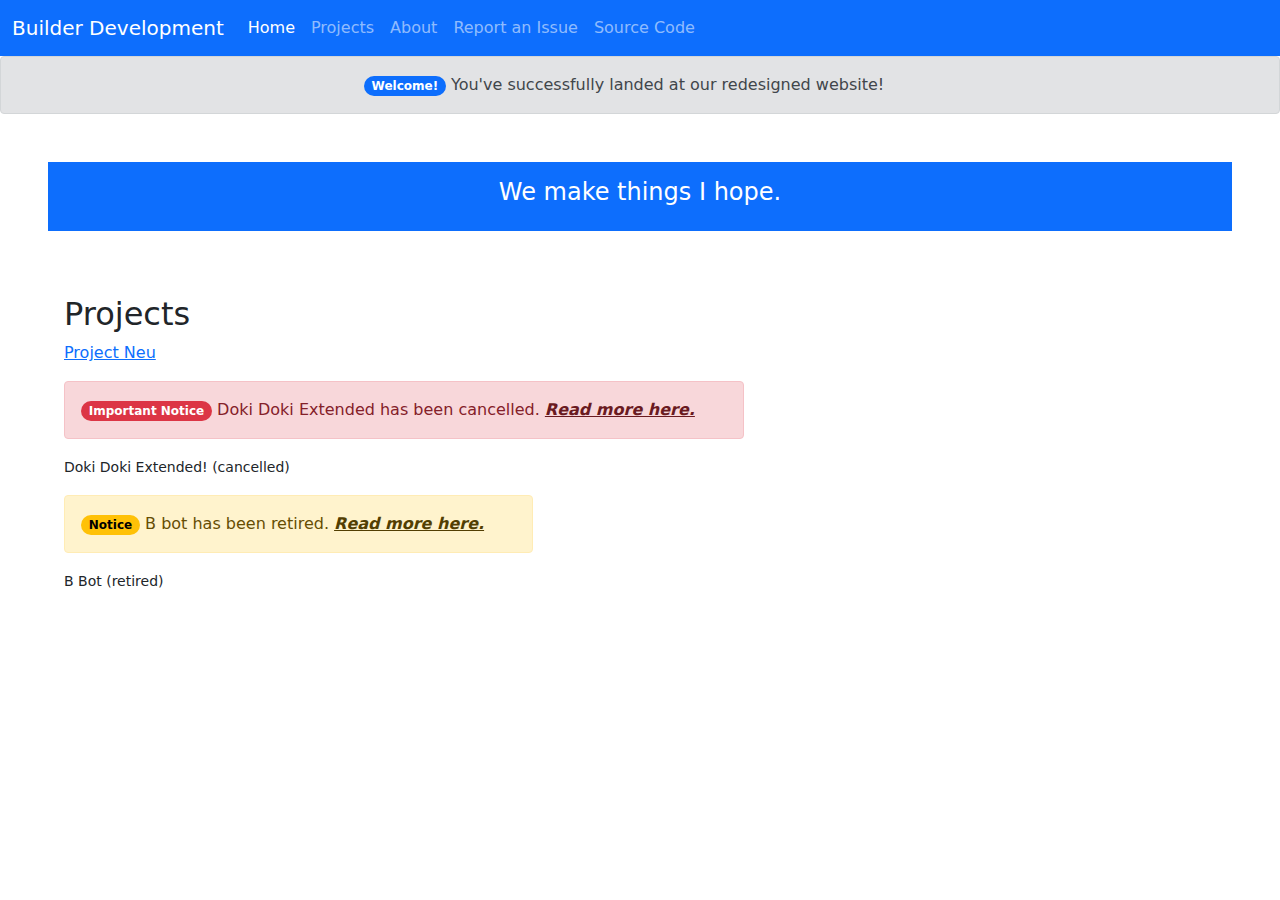
==== commit 8c74df38: "slight change" ====
--- a/index.html
+++ b/index.html
@@ -25,6 +25,12 @@
               </li>
               <li class="nav-item">
                 <a class="nav-link" href="about.html">About</a>
+              </li>
+              <li class="nav-item">
+                <a class="nav-link" href="https://github.com/builderdevelopment/bdevweb/issues">Report an Issue</a>
+              </li>
+              <li class="nav-item">
+                <a class="nav-link" href="https://github.com/builderdevelopment/bdevweb">Source Code</a>
               </li>
             </ul>
           </div>
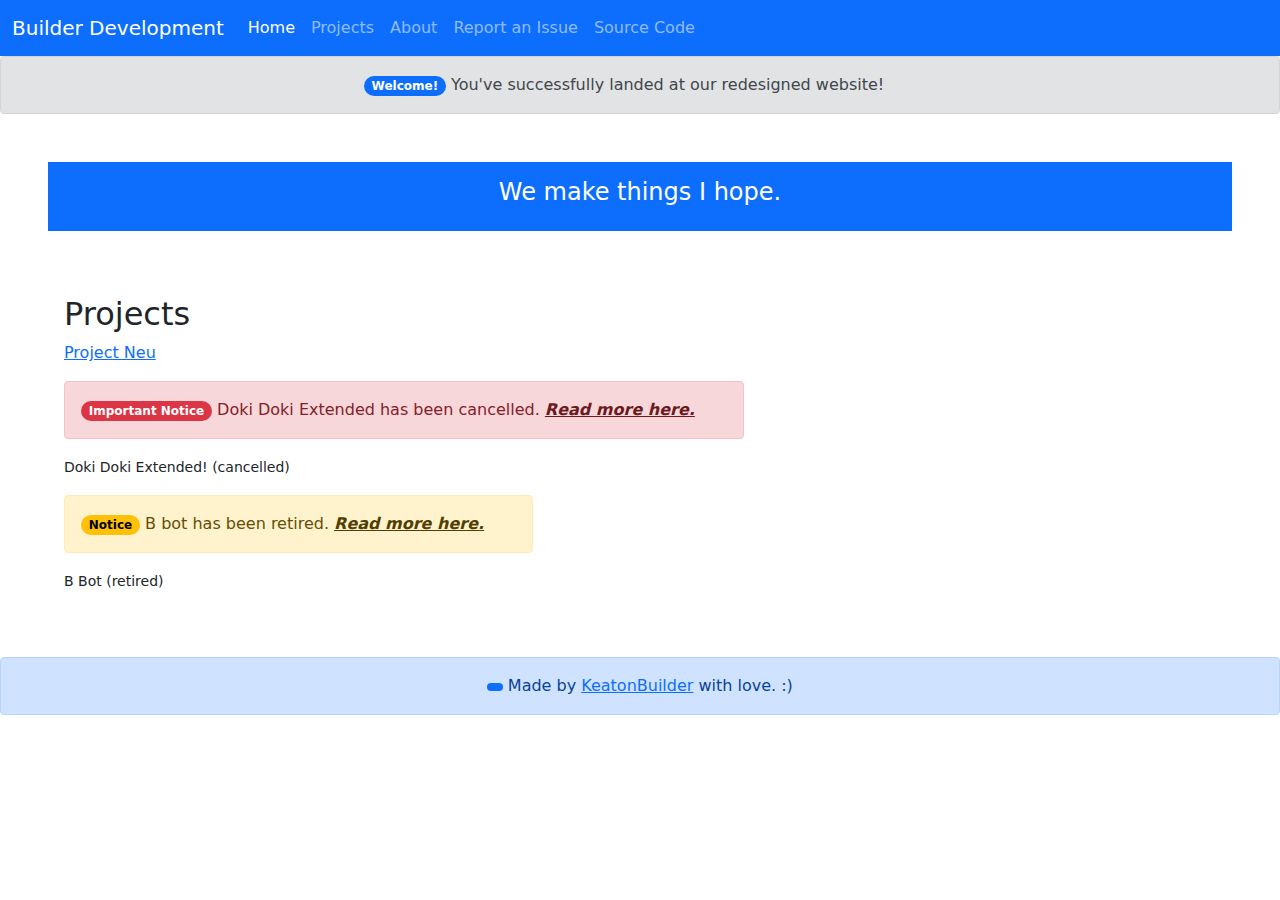
==== commit 0d4751a6: "footer" ====
--- a/index.html
+++ b/index.html
@@ -62,4 +62,9 @@
           <p><small>B Bot (retired)</small></p>
         </div>
       </main>
+      <div class="alert alert-primary" style="text-align: center;">
+        <span class="badge rounded-pill bg-primary"> </span>
+        Made by <a href="https://twitter.com/@keatonbuilder">KeatonBuilder</a> with love. :) </a>
+        </div>
+      </footer>
 </html>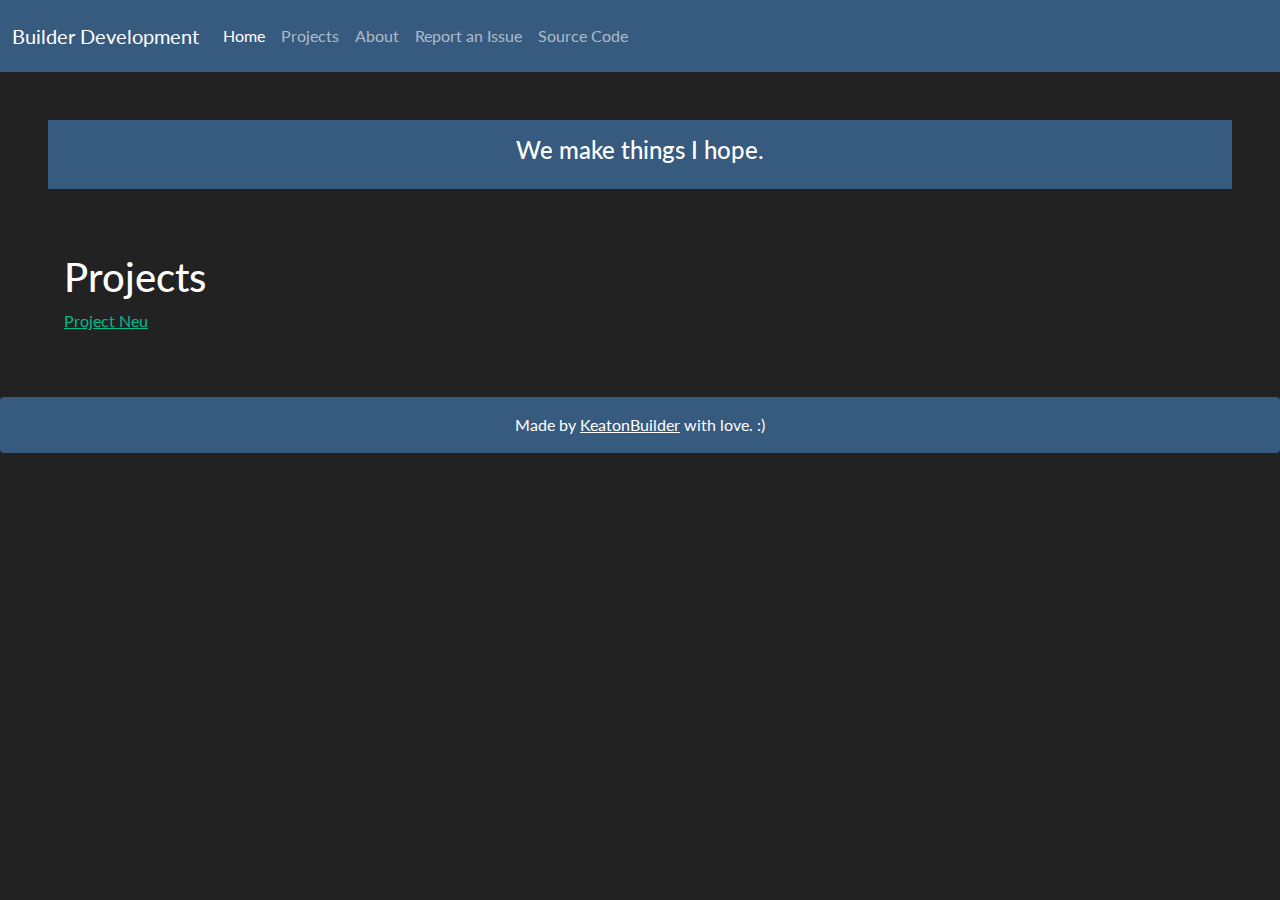
==== commit 8ced144c: "Updated to dark theme." ====
--- a/index.html
+++ b/index.html
@@ -36,10 +36,6 @@
           </div>
         </div>
       </nav>
-      <div class="alert alert-dismissible alert-secondary" style="text-align: center;">
-        <span class="badge rounded-pill bg-primary">Welcome!</span>
-        You've successfully landed at our redesigned website!
-      </div>
       <header>
         <div class="text-white bg-primary m-5" style="text-align: center;">
           <div class="card-body">
@@ -49,21 +45,10 @@
       <main>
         <div style="margin: 5%;">
           <h2>Projects</h2>
-          <p><a href="projects.html#neu">Project Neu</a></p>
-          <div class="alert alert-dismissible alert-danger" style="text-align: left; max-width: fit-content;">
-            <span class="badge rounded-pill bg-danger">Important Notice</span>
-            Doki Doki Extended has been cancelled. <i><a href="projects.html#dde-cancellation" class="alert-link">Read more here.</a></i>
-          </div>
-          <p><small>Doki Doki Extended! (cancelled)</small></p>
-          <div class="alert alert-dismissible alert-warning" style="text-align: left; max-width: fit-content;">
-            <span class="badge rounded-pill bg-warning" style="color: black;">Notice</span>
-            B bot has been retired. <i><a href="projects.html#bbot-retirement" class="alert-link">Read more here.</a></i>
-          </div>
-          <p><small>B Bot (retired)</small></p>
+          <p><a href="projects.html#neu" class="projectindexlink">Project Neu</a></p>
         </div>
       </main>
       <div class="alert alert-primary" style="text-align: center;">
-        <span class="badge rounded-pill bg-primary"> </span>
         Made by <a href="https://twitter.com/@keatonbuilder">KeatonBuilder</a> with love. :) </a>
         </div>
       </footer>
